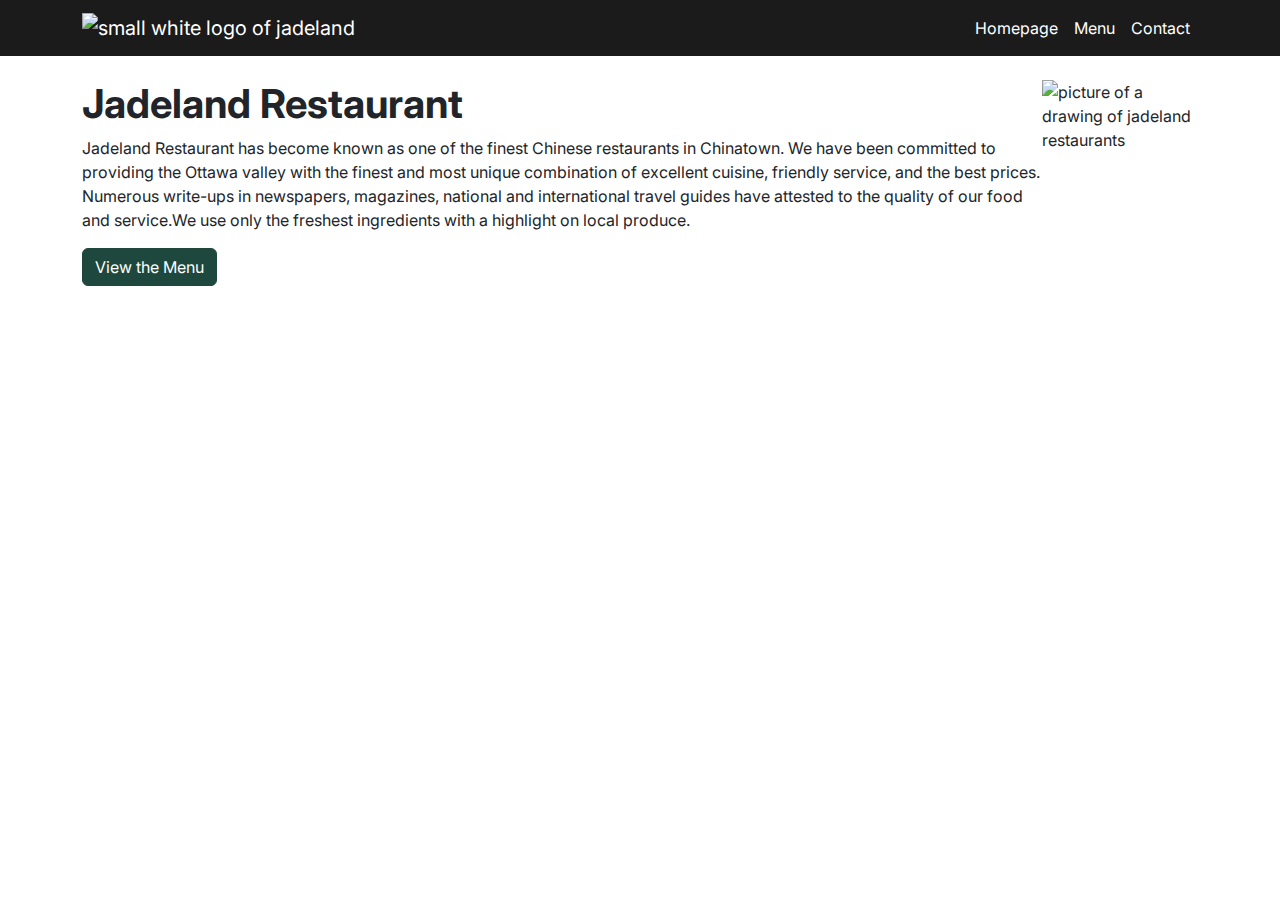
==== index.html @ f9a7e74c "link-test-1" ====
<!DOCTYPE html>
<html lang="en">
<head>
  <meta charset="UTF-8">
  <meta http-equiv="X-UA-Compatible" content="IE=edge">
  <meta name="viewport" content="width=device-width, initial-scale=1.0">
  <link rel="stylesheet" href="css/custom.css">
  <link rel="icon" type="image/x-icon" href="images/favicon-16x16.png">
  <title>Homepage</title>
</head>


<!--Start of the Body & All it's content-->
<body>
  <header>
    <!-- Navigation Section -->
    <nav class="navbar navbar-expand-lg bg-dark navbar-dark">
      <div class="container container-fluid">
        <img class="navbar-brand" src="images/logo/jadelandrestaurant-white-180px copy.png" alt="small white logo of jadeland">
        <button class="navbar-toggler" type="button" data-bs-toggle="collapse" data-bs-target="#navbarNav" aria-controls="navbarNav" aria-expanded="false" aria-label="Toggle navigation">
          <span class="navbar-toggler-icon"></span>
        </button>

        <!-- Buttons for navigation -->
        <div class="collapse navbar-collapse" id="navbarNav">
          <ul class="navbar-nav">
            <li class="nav-item"><a href="/index.html" class="nav-link">Homepage</a></li>
            <li class="nav-item"><a href="/menu.html" class="nav-link">Menu</a></li>
            <li class="nav-item"><a href="/contact.html" class="nav-link">Contact</a></li>
          </ul>
        </div>
      </div>
    </nav>
  </header>


  <!-- About Section -->
  <section class="py-3 gap-3 text-sm-start text-center">
    <div class="container">
      <div class="my-2 d-sm-flex alight-items-center ">
        <div>
          <h1 class="fw-bold">Jadeland Restaurant</h1>
          <p>Jadeland Restaurant has become known as one of the finest Chinese restaurants in Chinatown. We have been committed to providing the Ottawa valley with the finest and most unique combination of excellent cuisine, friendly service, and the best prices. Numerous write-ups in newspapers, magazines, national and international travel guides have attested to the quality of our food and service.We use only the freshest ingredients with a highlight on local produce.</p>

          <a href="/menu.html" class="btn btn-secondary mb-5" role="button">View the Menu</a>
        </div>
        <img class="img-fluid w-50 intro-image desktop" src="images/Jadeland-homeage-pic.png" alt="picture of a drawing of jadeland restaurants"/>
        <img class="img-fluid w-100 intro-image mobile" src="images/Jadeland-homepage-small.jpg" alt="picture of a drawing of jadeland restaurants"/>
      </div>
    </div>
  </section>
  <script src="node_modules/bootstrap/dist/js/bootstrap.bundle.min.js"></script>
</body>
---- css/custom.css ----
@charset "UTF-8";
@import url("https://fonts.googleapis.com/css2?family=Inter:wght@300;400;800&display=swap");
:root {
  --font-size-sm: clamp(0.8rem, 0.08vw + 0.78rem, 0.84rem);
  --font-size-base: clamp(1rem, 0.23vw + 0.94rem, 1.13rem);
  --font-size-md: clamp(1.25rem, 0.45vw + 1.14rem, 1.5rem);
  --font-size-lg: clamp(1.56rem, 0.79vw + 1.36rem, 2rem);
  --font-size-xl: clamp(1.95rem, 1.29vw + 1.63rem, 2.66rem);
  --font-size-xxl: clamp(2.44rem, 2.02vw + 1.94rem, 3.55rem);
  --font-size-xxxl: clamp(3.05rem, 3.06vw + 2.29rem, 4.73rem);
}

/*!
 * Bootstrap  v5.3.2 (https://getbootstrap.com/)
 * Copyright 2011-2023 The Bootstrap Authors
 * Licensed under MIT (https://github.com/twbs/bootstrap/blob/main/LICENSE)
 */
:root,
[data-bs-theme=light] {
  --bs-blue: #0d6efd;
  --bs-indigo: #6610f2;
  --bs-purple: #6f42c1;
  --bs-pink: #d63384;
  --bs-red: #dc3545;
  --bs-orange: #fd7e14;
  --bs-yellow: #ffc107;
  --bs-green: #198754;
  --bs-teal: #20c997;
  --bs-cyan: #0dcaf0;
  --bs-black: #000;
  --bs-white: #fff;
  --bs-gray: #6c757d;
  --bs-gray-dark: #343a40;
  --bs-gray-100: #f8f9fa;
  --bs-gray-200: #e9ecef;
  --bs-gray-300: #dee2e6;
  --bs-gray-400: #ced4da;
  --bs-gray-500: #adb5bd;
  --bs-gray-600: #6c757d;
  --bs-gray-700: #495057;
  --bs-gray-800: #343a40;
  --bs-gray-900: #212529;
  --bs-primary: #1B1B1B;
  --bs-secondary: #1E483D;
  --bs-success: #ffffff;
  --bs-info: #F2F2F2;
  --bs-warning: #CCDDD0;
  --bs-danger: #5D4A66;
  --bs-light: #ffffff;
  --bs-dark: #1B1B1B;
  --bs-primary-rgb: 27, 27, 27;
  --bs-secondary-rgb: 30, 72, 61;
  --bs-success-rgb: 255, 255, 255;
  --bs-info-rgb: 242, 242, 242;
  --bs-warning-rgb: 204, 221, 208;
  --bs-danger-rgb: 93, 74, 102;
  --bs-light-rgb: 255, 255, 255;
  --bs-dark-rgb: 27, 27, 27;
  --bs-primary-text-emphasis: #0b0b0b;
  --bs-secondary-text-emphasis: #0c1d18;
  --bs-success-text-emphasis: #666666;
  --bs-info-text-emphasis: #616161;
  --bs-warning-text-emphasis: #525853;
  --bs-danger-text-emphasis: #251e29;
  --bs-light-text-emphasis: #495057;
  --bs-dark-text-emphasis: #495057;
  --bs-primary-bg-subtle: #d1d1d1;
  --bs-secondary-bg-subtle: #d2dad8;
  --bs-success-bg-subtle: white;
  --bs-info-bg-subtle: #fcfcfc;
  --bs-warning-bg-subtle: #f5f8f6;
  --bs-danger-bg-subtle: #dfdbe0;
  --bs-light-bg-subtle: #fcfcfd;
  --bs-dark-bg-subtle: #ced4da;
  --bs-primary-border-subtle: #a4a4a4;
  --bs-secondary-border-subtle: #a5b6b1;
  --bs-success-border-subtle: white;
  --bs-info-border-subtle: #fafafa;
  --bs-warning-border-subtle: #ebf1ec;
  --bs-danger-border-subtle: #beb7c2;
  --bs-light-border-subtle: #e9ecef;
  --bs-dark-border-subtle: #adb5bd;
  --bs-white-rgb: 255, 255, 255;
  --bs-black-rgb: 0, 0, 0;
  --bs-font-sans-serif: "Inter", sans-serif;
  --bs-font-monospace: SFMono-Regular, Menlo, Monaco, Consolas, "Liberation Mono", "Courier New", monospace;
  --bs-gradient: linear-gradient(180deg, rgba(255, 255, 255, 0.15), rgba(255, 255, 255, 0));
  --bs-body-font-family: var(--bs-font-sans-serif);
  --bs-body-font-size: 1rem;
  --bs-body-font-weight: 400;
  --bs-body-line-height: 1.5;
  --bs-body-color: #212529;
  --bs-body-color-rgb: 33, 37, 41;
  --bs-body-bg: #fff;
  --bs-body-bg-rgb: 255, 255, 255;
  --bs-emphasis-color: #000;
  --bs-emphasis-color-rgb: 0, 0, 0;
  --bs-secondary-color: rgba(33, 37, 41, 0.75);
  --bs-secondary-color-rgb: 33, 37, 41;
  --bs-secondary-bg: #e9ecef;
  --bs-secondary-bg-rgb: 233, 236, 239;
  --bs-tertiary-color: rgba(33, 37, 41, 0.5);
  --bs-tertiary-color-rgb: 33, 37, 41;
  --bs-tertiary-bg: #f8f9fa;
  --bs-tertiary-bg-rgb: 248, 249, 250;
  --bs-heading-color: inherit;
  --bs-link-color: #1B1B1B;
  --bs-link-color-rgb: 27, 27, 27;
  --bs-link-decoration: underline;
  --bs-link-hover-color: #161616;
  --bs-link-hover-color-rgb: 22, 22, 22;
  --bs-code-color: #d63384;
  --bs-highlight-color: #212529;
  --bs-highlight-bg: #fff3cd;
  --bs-border-width: 1px;
  --bs-border-style: solid;
  --bs-border-color: #dee2e6;
  --bs-border-color-translucent: rgba(0, 0, 0, 0.175);
  --bs-border-radius: 0.375rem;
  --bs-border-radius-sm: 0.25rem;
  --bs-border-radius-lg: 0.5rem;
  --bs-border-radius-xl: 1rem;
  --bs-border-radius-xxl: 2rem;
  --bs-border-radius-2xl: var(--bs-border-radius-xxl);
  --bs-border-radius-pill: 50rem;
  --bs-box-shadow: 0 0.5rem 1rem rgba(0, 0, 0, 0.15);
  --bs-box-shadow-sm: 0 0.125rem 0.25rem rgba(0, 0, 0, 0.075);
  --bs-box-shadow-lg: 0 1rem 3rem rgba(0, 0, 0, 0.175);
  --bs-box-shadow-inset: inset 0 1px 2px rgba(0, 0, 0, 0.075);
  --bs-focus-ring-width: 0.25rem;
  --bs-focus-ring-opacity: 0.25;
  --bs-focus-ring-color: rgba(27, 27, 27, 0.25);
  --bs-form-valid-color: #ffffff;
  --bs-form-valid-border-color: #ffffff;
  --bs-form-invalid-color: #5D4A66;
  --bs-form-invalid-border-color: #5D4A66;
}

[data-bs-theme=dark] {
  color-scheme: dark;
  --bs-body-color: #dee2e6;
  --bs-body-color-rgb: 222, 226, 230;
  --bs-body-bg: #212529;
  --bs-body-bg-rgb: 33, 37, 41;
  --bs-emphasis-color: #fff;
  --bs-emphasis-color-rgb: 255, 255, 255;
  --bs-secondary-color: rgba(222, 226, 230, 0.75);
  --bs-secondary-color-rgb: 222, 226, 230;
  --bs-secondary-bg: #343a40;
  --bs-secondary-bg-rgb: 52, 58, 64;
  --bs-tertiary-color: rgba(222, 226, 230, 0.5);
  --bs-tertiary-color-rgb: 222, 226, 230;
  --bs-tertiary-bg: #2b3035;
  --bs-tertiary-bg-rgb: 43, 48, 53;
  --bs-primary-text-emphasis: #767676;
  --bs-secondary-text-emphasis: #78918b;
  --bs-success-text-emphasis: white;
  --bs-info-text-emphasis: #f7f7f7;
  --bs-warning-text-emphasis: #e0ebe3;
  --bs-danger-text-emphasis: #9e92a3;
  --bs-light-text-emphasis: #f8f9fa;
  --bs-dark-text-emphasis: #dee2e6;
  --bs-primary-bg-subtle: #050505;
  --bs-secondary-bg-subtle: #060e0c;
  --bs-success-bg-subtle: #333333;
  --bs-info-bg-subtle: #303030;
  --bs-warning-bg-subtle: #292c2a;
  --bs-danger-bg-subtle: #130f14;
  --bs-light-bg-subtle: #343a40;
  --bs-dark-bg-subtle: #1a1d20;
  --bs-primary-border-subtle: #101010;
  --bs-secondary-border-subtle: #122b25;
  --bs-success-border-subtle: #999999;
  --bs-info-border-subtle: #919191;
  --bs-warning-border-subtle: #7a857d;
  --bs-danger-border-subtle: #382c3d;
  --bs-light-border-subtle: #495057;
  --bs-dark-border-subtle: #343a40;
  --bs-heading-color: inherit;
  --bs-link-color: #767676;
  --bs-link-hover-color: #919191;
  --bs-link-color-rgb: 118, 118, 118;
  --bs-link-hover-color-rgb: 145, 145, 145;
  --bs-code-color: #e685b5;
  --bs-highlight-color: #dee2e6;
  --bs-highlight-bg: #664d03;
  --bs-border-color: #495057;
  --bs-border-color-translucent: rgba(255, 255, 255, 0.15);
  --bs-form-valid-color: #75b798;
  --bs-form-valid-border-color: #75b798;
  --bs-form-invalid-color: #ea868f;
  --bs-form-invalid-border-color: #ea868f;
}

*,
*::before,
*::after {
  box-sizing: border-box;
}

@media (prefers-reduced-motion: no-preference) {
  :root {
    scroll-behavior: smooth;
  }
}

body {
  margin: 0;
  font-family: var(--bs-body-font-family);
  font-size: var(--bs-body-font-size);
  font-weight: var(--bs-body-font-weight);
  line-height: var(--bs-body-line-height);
  color: var(--bs-body-color);
  text-align: var(--bs-body-text-align);
  background-color: var(--bs-body-bg);
  -webkit-text-size-adjust: 100%;
  -webkit-tap-highlight-color: rgba(0, 0, 0, 0);
}

hr {
  margin: 1rem 0;
  color: inherit;
  border: 0;
  border-top: var(--bs-border-width) solid;
  opacity: 0.25;
}

h6, .h6, h5, .h5, h4, .h4, h3, .h3, h2, .h2, h1, .h1 {
  margin-top: 0;
  margin-bottom: 0.5rem;
  font-weight: 500;
  line-height: 1.2;
  color: var(--bs-heading-color);
}

h1, .h1 {
  font-size: calc(1.375rem + 1.5vw);
}
@media (min-width: 1200px) {
  h1, .h1 {
    font-size: 2.5rem;
  }
}

h2, .h2 {
  font-size: calc(1.325rem + 0.9vw);
}
@media (min-width: 1200px) {
  h2, .h2 {
    font-size: 2rem;
  }
}

h3, .h3 {
  font-size: calc(1.3rem + 0.6vw);
}
@media (min-width: 1200px) {
  h3, .h3 {
    font-size: 1.75rem;
  }
}

h4, .h4 {
  font-size: calc(1.275rem + 0.3vw);
}
@media (min-width: 1200px) {
  h4, .h4 {
    font-size: 1.5rem;
  }
}

h5, .h5 {
  font-size: 1.25rem;
}

h6, .h6 {
  font-size: 1rem;
}

p {
  margin-top: 0;
  margin-bottom: 1rem;
}

abbr[title] {
  text-decoration: underline dotted;
  cursor: help;
  text-decoration-skip-ink: none;
}

address {
  margin-bottom: 1rem;
  font-style: normal;
  line-height: inherit;
}

ol,
ul {
  padding-left: 2rem;
}

ol,
ul,
dl {
  margin-top: 0;
  margin-bottom: 1rem;
}

ol ol,
ul ul,
ol ul,
ul ol {
  margin-bottom: 0;
}

dt {
  font-weight: 700;
}

dd {
  margin-bottom: 0.5rem;
  margin-left: 0;
}

blockquote {
  margin: 0 0 1rem;
}

b,
strong {
  font-weight: bolder;
}

small, .small {
  font-size: 0.875em;
}

mark, .mark {
  padding: 0.1875em;
  color: var(--bs-highlight-color);
  background-color: var(--bs-highlight-bg);
}

sub,
sup {
  position: relative;
  font-size: 0.75em;
  line-height: 0;
  vertical-align: baseline;
}

sub {
  bottom: -0.25em;
}

sup {
  top: -0.5em;
}

a {
  color: rgba(var(--bs-link-color-rgb), var(--bs-link-opacity, 1));
  text-decoration: underline;
}
a:hover {
  --bs-link-color-rgb: var(--bs-link-hover-color-rgb);
}

a:not([href]):not([class]), a:not([href]):not([class]):hover {
  color: inherit;
  text-decoration: none;
}

pre,
code,
kbd,
samp {
  font-family: var(--bs-font-monospace);
  font-size: 1em;
}

pre {
  display: block;
  margin-top: 0;
  margin-bottom: 1rem;
  overflow: auto;
  font-size: 0.875em;
}
pre code {
  font-size: inherit;
  color: inherit;
  word-break: normal;
}

code {
  font-size: 0.875em;
  color: var(--bs-code-color);
  word-wrap: break-word;
}
a > code {
  color: inherit;
}

kbd {
  padding: 0.1875rem 0.375rem;
  font-size: 0.875em;
  color: var(--bs-body-bg);
  background-color: var(--bs-body-color);
  border-radius: 0.25rem;
}
kbd kbd {
  padding: 0;
  font-size: 1em;
}

figure {
  margin: 0 0 1rem;
}

img,
svg {
  vertical-align: middle;
}

table {
  caption-side: bottom;
  border-collapse: collapse;
}

caption {
  padding-top: 0.5rem;
  padding-bottom: 0.5rem;
  color: var(--bs-secondary-color);
  text-align: left;
}

th {
  text-align: inherit;
  text-align: -webkit-match-parent;
}

thead,
tbody,
tfoot,
tr,
td,
th {
  border-color: inherit;
  border-style: solid;
  border-width: 0;
}

label {
  display: inline-block;
}

button {
  border-radius: 0;
}

button:focus:not(:focus-visible) {
  outline: 0;
}

input,
button,
select,
optgroup,
textarea {
  margin: 0;
  font-family: inherit;
  font-size: inherit;
  line-height: inherit;
}

button,
select {
  text-transform: none;
}

[role=button] {
  cursor: pointer;
}

select {
  word-wrap: normal;
}
select:disabled {
  opacity: 1;
}

[list]:not([type=date]):not([type=datetime-local]):not([type=month]):not([type=week]):not([type=time])::-webkit-calendar-picker-indicator {
  display: none !important;
}

button,
[type=button],
[type=reset],
[type=submit] {
  -webkit-appearance: button;
}
button:not(:disabled),
[type=button]:not(:disabled),
[type=reset]:not(:disabled),
[type=submit]:not(:disabled) {
  cursor: pointer;
}

::-moz-focus-inner {
  padding: 0;
  border-style: none;
}

textarea {
  resize: vertical;
}

fieldset {
  min-width: 0;
  padding: 0;
  margin: 0;
  border: 0;
}

legend {
  float: left;
  width: 100%;
  padding: 0;
  margin-bottom: 0.5rem;
  font-size: calc(1.275rem + 0.3vw);
  line-height: inherit;
}
@media (min-width: 1200px) {
  legend {
    font-size: 1.5rem;
  }
}
legend + * {
  clear: left;
}

::-webkit-datetime-edit-fields-wrapper,
::-webkit-datetime-edit-text,
::-webkit-datetime-edit-minute,
::-webkit-datetime-edit-hour-field,
::-webkit-datetime-edit-day-field,
::-webkit-datetime-edit-month-field,
::-webkit-datetime-edit-year-field {
  padding: 0;
}

::-webkit-inner-spin-button {
  height: auto;
}

[type=search] {
  -webkit-appearance: textfield;
  outline-offset: -2px;
}

/* rtl:raw:
[type="tel"],
[type="url"],
[type="email"],
[type="number"] {
  direction: ltr;
}
*/
::-webkit-search-decoration {
  -webkit-appearance: none;
}

::-webkit-color-swatch-wrapper {
  padding: 0;
}

::file-selector-button {
  font: inherit;
  -webkit-appearance: button;
}

output {
  display: inline-block;
}

iframe {
  border: 0;
}

summary {
  display: list-item;
  cursor: pointer;
}

progress {
  vertical-align: baseline;
}

[hidden] {
  display: none !important;
}

.lead {
  font-size: 1.25rem;
  font-weight: 300;
}

.display-1 {
  font-size: calc(1.625rem + 4.5vw);
  font-weight: 300;
  line-height: 1.2;
}
@media (min-width: 1200px) {
  .display-1 {
    font-size: 5rem;
  }
}

.display-2 {
  font-size: calc(1.575rem + 3.9vw);
  font-weight: 300;
  line-height: 1.2;
}
@media (min-width: 1200px) {
  .display-2 {
    font-size: 4.5rem;
  }
}

.display-3 {
  font-size: calc(1.525rem + 3.3vw);
  font-weight: 300;
  line-height: 1.2;
}
@media (min-width: 1200px) {
  .display-3 {
    font-size: 4rem;
  }
}

.display-4 {
  font-size: calc(1.475rem + 2.7vw);
  font-weight: 300;
  line-height: 1.2;
}
@media (min-width: 1200px) {
  .display-4 {
    font-size: 3.5rem;
  }
}

.display-5 {
  font-size: calc(1.425rem + 2.1vw);
  font-weight: 300;
  line-height: 1.2;
}
@media (min-width: 1200px) {
  .display-5 {
    font-size: 3rem;
  }
}

.display-6 {
  font-size: calc(1.375rem + 1.5vw);
  font-weight: 300;
  line-height: 1.2;
}
@media (min-width: 1200px) {
  .display-6 {
    font-size: 2.5rem;
  }
}

.list-unstyled {
  padding-left: 0;
  list-style: none;
}

.list-inline {
  padding-left: 0;
  list-style: none;
}

.list-inline-item {
  display: inline-block;
}
.list-inline-item:not(:last-child) {
  margin-right: 0.5rem;
}

.initialism {
  font-size: 0.875em;
  text-transform: uppercase;
}

.blockquote {
  margin-bottom: 1rem;
  font-size: 1.25rem;
}
.blockquote > :last-child {
  margin-bottom: 0;
}

.blockquote-footer {
  margin-top: -1rem;
  margin-bottom: 1rem;
  font-size: 0.875em;
  color: #6c757d;
}
.blockquote-footer::before {
  content: "— ";
}

.img-fluid {
  max-width: 100%;
  height: auto;
}

.img-thumbnail {
  padding: 0.25rem;
  background-color: var(--bs-body-bg);
  border: var(--bs-border-width) solid var(--bs-border-color);
  border-radius: var(--bs-border-radius);
  max-width: 100%;
  height: auto;
}

.figure {
  display: inline-block;
}

.figure-img {
  margin-bottom: 0.5rem;
  line-height: 1;
}

.figure-caption {
  font-size: 0.875em;
  color: var(--bs-secondary-color);
}

.container,
.container-fluid,
.container-xxl,
.container-xl,
.container-lg,
.container-md,
.container-sm {
  --bs-gutter-x: 1.5rem;
  --bs-gutter-y: 0;
  width: 100%;
  padding-right: calc(var(--bs-gutter-x) * 0.5);
  padding-left: calc(var(--bs-gutter-x) * 0.5);
  margin-right: auto;
  margin-left: auto;
}

@media (min-width: 576px) {
  .container-sm, .container {
    max-width: 540px;
  }
}
@media (min-width: 768px) {
  .container-md, .container-sm, .container {
    max-width: 720px;
  }
}
@media (min-width: 992px) {
  .container-lg, .container-md, .container-sm, .container {
    max-width: 960px;
  }
}
@media (min-width: 1200px) {
  .container-xl, .container-lg, .container-md, .container-sm, .container {
    max-width: 1140px;
  }
}
@media (min-width: 1400px) {
  .container-xxl, .container-xl, .container-lg, .container-md, .container-sm, .container {
    max-width: 1320px;
  }
}
:root {
  --bs-breakpoint-xs: 0;
  --bs-breakpoint-sm: 576px;
  --bs-breakpoint-md: 768px;
  --bs-breakpoint-lg: 992px;
  --bs-breakpoint-xl: 1200px;
  --bs-breakpoint-xxl: 1400px;
}

.row {
  --bs-gutter-x: 1.5rem;
  --bs-gutter-y: 0;
  display: flex;
  flex-wrap: wrap;
  margin-top: calc(-1 * var(--bs-gutter-y));
  margin-right: calc(-0.5 * var(--bs-gutter-x));
  margin-left: calc(-0.5 * var(--bs-gutter-x));
}
.row > * {
  flex-shrink: 0;
  width: 100%;
  max-width: 100%;
  padding-right: calc(var(--bs-gutter-x) * 0.5);
  padding-left: calc(var(--bs-gutter-x) * 0.5);
  margin-top: var(--bs-gutter-y);
}

.col {
  flex: 1 0 0%;
}

.row-cols-auto > * {
  flex: 0 0 auto;
  width: auto;
}

.row-cols-1 > * {
  flex: 0 0 auto;
  width: 100%;
}

.row-cols-2 > * {
  flex: 0 0 auto;
  width: 50%;
}

.row-cols-3 > * {
  flex: 0 0 auto;
  width: 33.33333333%;
}

.row-cols-4 > * {
  flex: 0 0 auto;
  width: 25%;
}

.row-cols-5 > * {
  flex: 0 0 auto;
  width: 20%;
}

.row-cols-6 > * {
  flex: 0 0 auto;
  width: 16.66666667%;
}

.col-auto {
  flex: 0 0 auto;
  width: auto;
}

.col-1 {
  flex: 0 0 auto;
  width: 8.33333333%;
}

.col-2 {
  flex: 0 0 auto;
  width: 16.66666667%;
}

.col-3 {
  flex: 0 0 auto;
  width: 25%;
}

.col-4 {
  flex: 0 0 auto;
  width: 33.33333333%;
}

.col-5 {
  flex: 0 0 auto;
  width: 41.66666667%;
}

.col-6 {
  flex: 0 0 auto;
  width: 50%;
}

.col-7 {
  flex: 0 0 auto;
  width: 58.33333333%;
}

.col-8 {
  flex: 0 0 auto;
  width: 66.66666667%;
}

.col-9 {
  flex: 0 0 auto;
  width: 75%;
}

.col-10 {
  flex: 0 0 auto;
  width: 83.33333333%;
}

.col-11 {
  flex: 0 0 auto;
  width: 91.66666667%;
}

.col-12 {
  flex: 0 0 auto;
  width: 100%;
}

.offset-1 {
  margin-left: 8.33333333%;
}

.offset-2 {
  margin-left: 16.66666667%;
}

.offset-3 {
  margin-left: 25%;
}

.offset-4 {
  margin-left: 33.33333333%;
}

.offset-5 {
  margin-left: 41.66666667%;
}

.offset-6 {
  margin-left: 50%;
}

.offset-7 {
  margin-left: 58.33333333%;
}

.offset-8 {
  margin-left: 66.66666667%;
}

.offset-9 {
  margin-left: 75%;
}

.offset-10 {
  margin-left: 83.33333333%;
}

.offset-11 {
  margin-left: 91.66666667%;
}

.g-0,
.gx-0 {
  --bs-gutter-x: 0;
}

.g-0,
.gy-0 {
  --bs-gutter-y: 0;
}

.g-1,
.gx-1 {
  --bs-gutter-x: 0.25rem;
}

.g-1,
.gy-1 {
  --bs-gutter-y: 0.25rem;
}

.g-2,
.gx-2 {
  --bs-gutter-x: 0.5rem;
}

.g-2,
.gy-2 {
  --bs-gutter-y: 0.5rem;
}

.g-3,
.gx-3 {
  --bs-gutter-x: 1rem;
}

.g-3,
.gy-3 {
  --bs-gutter-y: 1rem;
}

.g-4,
.gx-4 {
  --bs-gutter-x: 1.5rem;
}

.g-4,
.gy-4 {
  --bs-gutter-y: 1.5rem;
}

.g-5,
.gx-5 {
  --bs-gutter-x: 3rem;
}

.g-5,
.gy-5 {
  --bs-gutter-y: 3rem;
}

@media (min-width: 576px) {
  .col-sm {
    flex: 1 0 0%;
  }
  .row-cols-sm-auto > * {
    flex: 0 0 auto;
    width: auto;
  }
  .row-cols-sm-1 > * {
    flex: 0 0 auto;
    width: 100%;
  }
  .row-cols-sm-2 > * {
    flex: 0 0 auto;
    width: 50%;
  }
  .row-cols-sm-3 > * {
    flex: 0 0 auto;
    width: 33.33333333%;
  }
  .row-cols-sm-4 > * {
    flex: 0 0 auto;
    width: 25%;
  }
  .row-cols-sm-5 > * {
    flex: 0 0 auto;
    width: 20%;
  }
  .row-cols-sm-6 > * {
    flex: 0 0 auto;
    width: 16.66666667%;
  }
  .col-sm-auto {
    flex: 0 0 auto;
    width: auto;
  }
  .col-sm-1 {
    flex: 0 0 auto;
    width: 8.33333333%;
  }
  .col-sm-2 {
    flex: 0 0 auto;
    width: 16.66666667%;
  }
  .col-sm-3 {
    flex: 0 0 auto;
    width: 25%;
  }
  .col-sm-4 {
    flex: 0 0 auto;
    width: 33.33333333%;
  }
  .col-sm-5 {
    flex: 0 0 auto;
    width: 41.66666667%;
  }
  .col-sm-6 {
    flex: 0 0 auto;
    width: 50%;
  }
  .col-sm-7 {
    flex: 0 0 auto;
    width: 58.33333333%;
  }
  .col-sm-8 {
    flex: 0 0 auto;
    width: 66.66666667%;
  }
  .col-sm-9 {
    flex: 0 0 auto;
    width: 75%;
  }
  .col-sm-10 {
    flex: 0 0 auto;
    width: 83.33333333%;
  }
  .col-sm-11 {
    flex: 0 0 auto;
    width: 91.66666667%;
  }
  .col-sm-12 {
    flex: 0 0 auto;
    width: 100%;
  }
  .offset-sm-0 {
    margin-left: 0;
  }
  .offset-sm-1 {
    margin-left: 8.33333333%;
  }
  .offset-sm-2 {
    margin-left: 16.66666667%;
  }
  .offset-sm-3 {
    margin-left: 25%;
  }
  .offset-sm-4 {
    margin-left: 33.33333333%;
  }
  .offset-sm-5 {
    margin-left: 41.66666667%;
  }
  .offset-sm-6 {
    margin-left: 50%;
  }
  .offset-sm-7 {
    margin-left: 58.33333333%;
  }
  .offset-sm-8 {
    margin-left: 66.66666667%;
  }
  .offset-sm-9 {
    margin-left: 75%;
  }
  .offset-sm-10 {
    margin-left: 83.33333333%;
  }
  .offset-sm-11 {
    margin-left: 91.66666667%;
  }
  .g-sm-0,
  .gx-sm-0 {
    --bs-gutter-x: 0;
  }
  .g-sm-0,
  .gy-sm-0 {
    --bs-gutter-y: 0;
  }
  .g-sm-1,
  .gx-sm-1 {
    --bs-gutter-x: 0.25rem;
  }
  .g-sm-1,
  .gy-sm-1 {
    --bs-gutter-y: 0.25rem;
  }
  .g-sm-2,
  .gx-sm-2 {
    --bs-gutter-x: 0.5rem;
  }
  .g-sm-2,
  .gy-sm-2 {
    --bs-gutter-y: 0.5rem;
  }
  .g-sm-3,
  .gx-sm-3 {
    --bs-gutter-x: 1rem;
  }
  .g-sm-3,
  .gy-sm-3 {
    --bs-gutter-y: 1rem;
  }
  .g-sm-4,
  .gx-sm-4 {
    --bs-gutter-x: 1.5rem;
  }
  .g-sm-4,
  .gy-sm-4 {
    --bs-gutter-y: 1.5rem;
  }
  .g-sm-5,
  .gx-sm-5 {
    --bs-gutter-x: 3rem;
  }
  .g-sm-5,
  .gy-sm-5 {
    --bs-gutter-y: 3rem;
  }
}
@media (min-width: 768px) {
  .col-md {
    flex: 1 0 0%;
  }
  .row-cols-md-auto > * {
    flex: 0 0 auto;
    width: auto;
  }
  .row-cols-md-1 > * {
    flex: 0 0 auto;
    width: 100%;
  }
  .row-cols-md-2 > * {
    flex: 0 0 auto;
    width: 50%;
  }
  .row-cols-md-3 > * {
    flex: 0 0 auto;
    width: 33.33333333%;
  }
  .row-cols-md-4 > * {
    flex: 0 0 auto;
    width: 25%;
  }
  .row-cols-md-5 > * {
    flex: 0 0 auto;
    width: 20%;
  }
  .row-cols-md-6 > * {
    flex: 0 0 auto;
    width: 16.66666667%;
  }
  .col-md-auto {
    flex: 0 0 auto;
    width: auto;
  }
  .col-md-1 {
    flex: 0 0 auto;
    width: 8.33333333%;
  }
  .col-md-2 {
    flex: 0 0 auto;
    width: 16.66666667%;
  }
  .col-md-3 {
    flex: 0 0 auto;
    width: 25%;
  }
  .col-md-4 {
    flex: 0 0 auto;
    width: 33.33333333%;
  }
  .col-md-5 {
    flex: 0 0 auto;
    width: 41.66666667%;
  }
  .col-md-6 {
    flex: 0 0 auto;
    width: 50%;
  }
  .col-md-7 {
    flex: 0 0 auto;
    width: 58.33333333%;
  }
  .col-md-8 {
    flex: 0 0 auto;
    width: 66.66666667%;
  }
  .col-md-9 {
    flex: 0 0 auto;
    width: 75%;
  }
  .col-md-10 {
    flex: 0 0 auto;
    width: 83.33333333%;
  }
  .col-md-11 {
    flex: 0 0 auto;
    width: 91.66666667%;
  }
  .col-md-12 {
    flex: 0 0 auto;
    width: 100%;
  }
  .offset-md-0 {
    margin-left: 0;
  }
  .offset-md-1 {
    margin-left: 8.33333333%;
  }
  .offset-md-2 {
    margin-left: 16.66666667%;
  }
  .offset-md-3 {
    margin-left: 25%;
  }
  .offset-md-4 {
    margin-left: 33.33333333%;
  }
  .offset-md-5 {
    margin-left: 41.66666667%;
  }
  .offset-md-6 {
    margin-left: 50%;
  }
  .offset-md-7 {
    margin-left: 58.33333333%;
  }
  .offset-md-8 {
    margin-left: 66.66666667%;
  }
  .offset-md-9 {
    margin-left: 75%;
  }
  .offset-md-10 {
    margin-left: 83.33333333%;
  }
  .offset-md-11 {
    margin-left: 91.66666667%;
  }
  .g-md-0,
  .gx-md-0 {
    --bs-gutter-x: 0;
  }
  .g-md-0,
  .gy-md-0 {
    --bs-gutter-y: 0;
  }
  .g-md-1,
  .gx-md-1 {
    --bs-gutter-x: 0.25rem;
  }
  .g-md-1,
  .gy-md-1 {
    --bs-gutter-y: 0.25rem;
  }
  .g-md-2,
  .gx-md-2 {
    --bs-gutter-x: 0.5rem;
  }
  .g-md-2,
  .gy-md-2 {
    --bs-gutter-y: 0.5rem;
  }
  .g-md-3,
  .gx-md-3 {
    --bs-gutter-x: 1rem;
  }
  .g-md-3,
  .gy-md-3 {
    --bs-gutter-y: 1rem;
  }
  .g-md-4,
  .gx-md-4 {
    --bs-gutter-x: 1.5rem;
  }
  .g-md-4,
  .gy-md-4 {
    --bs-gutter-y: 1.5rem;
  }
  .g-md-5,
  .gx-md-5 {
    --bs-gutter-x: 3rem;
  }
  .g-md-5,
  .gy-md-5 {
    --bs-gutter-y: 3rem;
  }
}
@media (min-width: 992px) {
  .col-lg {
    flex: 1 0 0%;
  }
  .row-cols-lg-auto > * {
    flex: 0 0 auto;
    width: auto;
  }
  .row-cols-lg-1 > * {
    flex: 0 0 auto;
    width: 100%;
  }
  .row-cols-lg-2 > * {
    flex: 0 0 auto;
    width: 50%;
  }
  .row-cols-lg-3 > * {
    flex: 0 0 auto;
    width: 33.33333333%;
  }
  .row-cols-lg-4 > * {
    flex: 0 0 auto;
    width: 25%;
  }
  .row-cols-lg-5 > * {
    flex: 0 0 auto;
    width: 20%;
  }
  .row-cols-lg-6 > * {
    flex: 0 0 auto;
    width: 16.66666667%;
  }
  .col-lg-auto {
    flex: 0 0 auto;
    width: auto;
  }
  .col-lg-1 {
    flex: 0 0 auto;
    width: 8.33333333%;
  }
  .col-lg-2 {
    flex: 0 0 auto;
    width: 16.66666667%;
  }
  .col-lg-3 {
    flex: 0 0 auto;
    width: 25%;
  }
  .col-lg-4 {
    flex: 0 0 auto;
    width: 33.33333333%;
  }
  .col-lg-5 {
    flex: 0 0 auto;
    width: 41.66666667%;
  }
  .col-lg-6 {
    flex: 0 0 auto;
    width: 50%;
  }
  .col-lg-7 {
    flex: 0 0 auto;
    width: 58.33333333%;
  }
  .col-lg-8 {
    flex: 0 0 auto;
    width: 66.66666667%;
  }
  .col-lg-9 {
    flex: 0 0 auto;
    width: 75%;
  }
  .col-lg-10 {
    flex: 0 0 auto;
    width: 83.33333333%;
  }
  .col-lg-11 {
    flex: 0 0 auto;
    width: 91.66666667%;
  }
  .col-lg-12 {
    flex: 0 0 auto;
    width: 100%;
  }
  .offset-lg-0 {
    margin-left: 0;
  }
  .offset-lg-1 {
    margin-left: 8.33333333%;
  }
  .offset-lg-2 {
    margin-left: 16.66666667%;
  }
  .offset-lg-3 {
    margin-left: 25%;
  }
  .offset-lg-4 {
    margin-left: 33.33333333%;
  }
  .offset-lg-5 {
    margin-left: 41.66666667%;
  }
  .offset-lg-6 {
    margin-left: 50%;
  }
  .offset-lg-7 {
    margin-left: 58.33333333%;
  }
  .offset-lg-8 {
    margin-left: 66.66666667%;
  }
  .offset-lg-9 {
    margin-left: 75%;
  }
  .offset-lg-10 {
    margin-left: 83.33333333%;
  }
  .offset-lg-11 {
    margin-left: 91.66666667%;
  }
  .g-lg-0,
  .gx-lg-0 {
    --bs-gutter-x: 0;
  }
  .g-lg-0,
  .gy-lg-0 {
    --bs-gutter-y: 0;
  }
  .g-lg-1,
  .gx-lg-1 {
    --bs-gutter-x: 0.25rem;
  }
  .g-lg-1,
  .gy-lg-1 {
    --bs-gutter-y: 0.25rem;
  }
  .g-lg-2,
  .gx-lg-2 {
    --bs-gutter-x: 0.5rem;
  }
  .g-lg-2,
  .gy-lg-2 {
    --bs-gutter-y: 0.5rem;
  }
  .g-lg-3,
  .gx-lg-3 {
    --bs-gutter-x: 1rem;
  }
  .g-lg-3,
  .gy-lg-3 {
    --bs-gutter-y: 1rem;
  }
  .g-lg-4,
  .gx-lg-4 {
    --bs-gutter-x: 1.5rem;
  }
  .g-lg-4,
  .gy-lg-4 {
    --bs-gutter-y: 1.5rem;
  }
  .g-lg-5,
  .gx-lg-5 {
    --bs-gutter-x: 3rem;
  }
  .g-lg-5,
  .gy-lg-5 {
    --bs-gutter-y: 3rem;
  }
}
@media (min-width: 1200px) {
  .col-xl {
    flex: 1 0 0%;
  }
  .row-cols-xl-auto > * {
    flex: 0 0 auto;
    width: auto;
  }
  .row-cols-xl-1 > * {
    flex: 0 0 auto;
    width: 100%;
  }
  .row-cols-xl-2 > * {
    flex: 0 0 auto;
    width: 50%;
  }
  .row-cols-xl-3 > * {
    flex: 0 0 auto;
    width: 33.33333333%;
  }
  .row-cols-xl-4 > * {
    flex: 0 0 auto;
    width: 25%;
  }
  .row-cols-xl-5 > * {
    flex: 0 0 auto;
    width: 20%;
  }
  .row-cols-xl-6 > * {
    flex: 0 0 auto;
    width: 16.66666667%;
  }
  .col-xl-auto {
    flex: 0 0 auto;
    width: auto;
  }
  .col-xl-1 {
    flex: 0 0 auto;
    width: 8.33333333%;
  }
  .col-xl-2 {
    flex: 0 0 auto;
    width: 16.66666667%;
  }
  .col-xl-3 {
    flex: 0 0 auto;
    width: 25%;
  }
  .col-xl-4 {
    flex: 0 0 auto;
    width: 33.33333333%;
  }
  .col-xl-5 {
    flex: 0 0 auto;
    width: 41.66666667%;
  }
  .col-xl-6 {
    flex: 0 0 auto;
    width: 50%;
  }
  .col-xl-7 {
    flex: 0 0 auto;
    width: 58.33333333%;
  }
  .col-xl-8 {
    flex: 0 0 auto;
    width: 66.66666667%;
  }
  .col-xl-9 {
    flex: 0 0 auto;
    width: 75%;
  }
  .col-xl-10 {
    flex: 0 0 auto;
    width: 83.33333333%;
  }
  .col-xl-11 {
    flex: 0 0 auto;
    width: 91.66666667%;
  }
  .col-xl-12 {
    flex: 0 0 auto;
    width: 100%;
  }
  .offset-xl-0 {
    margin-left: 0;
  }
  .offset-xl-1 {
    margin-left: 8.33333333%;
  }
  .offset-xl-2 {
    margin-left: 16.66666667%;
  }
  .offset-xl-3 {
    margin-left: 25%;
  }
  .offset-xl-4 {
    margin-left: 33.33333333%;
  }
  .offset-xl-5 {
    margin-left: 41.66666667%;
  }
  .offset-xl-6 {
    margin-left: 50%;
  }
  .offset-xl-7 {
    margin-left: 58.33333333%;
  }
  .offset-xl-8 {
    margin-left: 66.66666667%;
  }
  .offset-xl-9 {
    margin-left: 75%;
  }
  .offset-xl-10 {
    margin-left: 83.33333333%;
  }
  .offset-xl-11 {
    margin-left: 91.66666667%;
  }
  .g-xl-0,
  .gx-xl-0 {
    --bs-gutter-x: 0;
  }
  .g-xl-0,
  .gy-xl-0 {
    --bs-gutter-y: 0;
  }
  .g-xl-1,
  .gx-xl-1 {
    --bs-gutter-x: 0.25rem;
  }
  .g-xl-1,
  .gy-xl-1 {
    --bs-gutter-y: 0.25rem;
  }
  .g-xl-2,
  .gx-xl-2 {
    --bs-gutter-x: 0.5rem;
  }
  .g-xl-2,
  .gy-xl-2 {
    --bs-gutter-y: 0.5rem;
  }
  .g-xl-3,
  .gx-xl-3 {
    --bs-gutter-x: 1rem;
  }
  .g-xl-3,
  .gy-xl-3 {
    --bs-gutter-y: 1rem;
  }
  .g-xl-4,
  .gx-xl-4 {
    --bs-gutter-x: 1.5rem;
  }
  .g-xl-4,
  .gy-xl-4 {
    --bs-gutter-y: 1.5rem;
  }
  .g-xl-5,
  .gx-xl-5 {
    --bs-gutter-x: 3rem;
  }
  .g-xl-5,
  .gy-xl-5 {
    --bs-gutter-y: 3rem;
  }
}
@media (min-width: 1400px) {
  .col-xxl {
    flex: 1 0 0%;
  }
  .row-cols-xxl-auto > * {
    flex: 0 0 auto;
    width: auto;
  }
  .row-cols-xxl-1 > * {
    flex: 0 0 auto;
    width: 100%;
  }
  .row-cols-xxl-2 > * {
    flex: 0 0 auto;
    width: 50%;
  }
  .row-cols-xxl-3 > * {
    flex: 0 0 auto;
    width: 33.33333333%;
  }
  .row-cols-xxl-4 > * {
    flex: 0 0 auto;
    width: 25%;
  }
  .row-cols-xxl-5 > * {
    flex: 0 0 auto;
    width: 20%;
  }
  .row-cols-xxl-6 > * {
    flex: 0 0 auto;
    width: 16.66666667%;
  }
  .col-xxl-auto {
    flex: 0 0 auto;
    width: auto;
  }
  .col-xxl-1 {
    flex: 0 0 auto;
    width: 8.33333333%;
  }
  .col-xxl-2 {
    flex: 0 0 auto;
    width: 16.66666667%;
  }
  .col-xxl-3 {
    flex: 0 0 auto;
    width: 25%;
  }
  .col-xxl-4 {
    flex: 0 0 auto;
    width: 33.33333333%;
  }
  .col-xxl-5 {
    flex: 0 0 auto;
    width: 41.66666667%;
  }
  .col-xxl-6 {
    flex: 0 0 auto;
    width: 50%;
  }
  .col-xxl-7 {
    flex: 0 0 auto;
    width: 58.33333333%;
  }
  .col-xxl-8 {
    flex: 0 0 auto;
    width: 66.66666667%;
  }
  .col-xxl-9 {
    flex: 0 0 auto;
    width: 75%;
  }
  .col-xxl-10 {
    flex: 0 0 auto;
    width: 83.33333333%;
  }
  .col-xxl-11 {
    flex: 0 0 auto;
    width: 91.66666667%;
  }
  .col-xxl-12 {
    flex: 0 0 auto;
    width: 100%;
  }
  .offset-xxl-0 {
    margin-left: 0;
  }
  .offset-xxl-1 {
    margin-left: 8.33333333%;
  }
  .offset-xxl-2 {
    margin-left: 16.66666667%;
  }
  .offset-xxl-3 {
    margin-left: 25%;
  }
  .offset-xxl-4 {
    margin-left: 33.33333333%;
  }
  .offset-xxl-5 {
    margin-left: 41.66666667%;
  }
  .offset-xxl-6 {
    margin-left: 50%;
  }
  .offset-xxl-7 {
    margin-left: 58.33333333%;
  }
  .offset-xxl-8 {
    margin-left: 66.66666667%;
  }
  .offset-xxl-9 {
    margin-left: 75%;
  }
  .offset-xxl-10 {
    margin-left: 83.33333333%;
  }
  .offset-xxl-11 {
    margin-left: 91.66666667%;
  }
  .g-xxl-0,
  .gx-xxl-0 {
    --bs-gutter-x: 0;
  }
  .g-xxl-0,
  .gy-xxl-0 {
    --bs-gutter-y: 0;
  }
  .g-xxl-1,
  .gx-xxl-1 {
    --bs-gutter-x: 0.25rem;
  }
  .g-xxl-1,
  .gy-xxl-1 {
    --bs-gutter-y: 0.25rem;
  }
  .g-xxl-2,
  .gx-xxl-2 {
    --bs-gutter-x: 0.5rem;
  }
  .g-xxl-2,
  .gy-xxl-2 {
    --bs-gutter-y: 0.5rem;
  }
  .g-xxl-3,
  .gx-xxl-3 {
    --bs-gutter-x: 1rem;
  }
  .g-xxl-3,
  .gy-xxl-3 {
    --bs-gutter-y: 1rem;
  }
  .g-xxl-4,
  .gx-xxl-4 {
    --bs-gutter-x: 1.5rem;
  }
  .g-xxl-4,
  .gy-xxl-4 {
    --bs-gutter-y: 1.5rem;
  }
  .g-xxl-5,
  .gx-xxl-5 {
    --bs-gutter-x: 3rem;
  }
  .g-xxl-5,
  .gy-xxl-5 {
    --bs-gutter-y: 3rem;
  }
}
.table {
  --bs-table-color-type: initial;
  --bs-table-bg-type: initial;
  --bs-table-color-state: initial;
  --bs-table-bg-state: initial;
  --bs-table-color: var(--bs-emphasis-color);
  --bs-table-bg: var(--bs-body-bg);
  --bs-table-border-color: var(--bs-border-color);
  --bs-table-accent-bg: transparent;
  --bs-table-striped-color: var(--bs-emphasis-color);
  --bs-table-striped-bg: rgba(var(--bs-emphasis-color-rgb), 0.05);
  --bs-table-active-color: var(--bs-emphasis-color);
  --bs-table-active-bg: rgba(var(--bs-emphasis-color-rgb), 0.1);
  --bs-table-hover-color: var(--bs-emphasis-color);
  --bs-table-hover-bg: rgba(var(--bs-emphasis-color-rgb), 0.075);
  width: 100%;
  margin-bottom: 1rem;
  vertical-align: top;
  border-color: var(--bs-table-border-color);
}
.table > :not(caption) > * > * {
  padding: 0.5rem 0.5rem;
  color: var(--bs-table-color-state, var(--bs-table-color-type, var(--bs-table-color)));
  background-color: var(--bs-table-bg);
  border-bottom-width: var(--bs-border-width);
  box-shadow: inset 0 0 0 9999px var(--bs-table-bg-state, var(--bs-table-bg-type, var(--bs-table-accent-bg)));
}
.table > tbody {
  vertical-align: inherit;
}
.table > thead {
  vertical-align: bottom;
}

.table-group-divider {
  border-top: calc(var(--bs-border-width) * 2) solid currentcolor;
}

.caption-top {
  caption-side: top;
}

.table-sm > :not(caption) > * > * {
  padding: 0.25rem 0.25rem;
}

.table-bordered > :not(caption) > * {
  border-width: var(--bs-border-width) 0;
}
.table-bordered > :not(caption) > * > * {
  border-width: 0 var(--bs-border-width);
}

.table-borderless > :not(caption) > * > * {
  border-bottom-width: 0;
}
.table-borderless > :not(:first-child) {
  border-top-width: 0;
}

.table-striped > tbody > tr:nth-of-type(odd) > * {
  --bs-table-color-type: var(--bs-table-striped-color);
  --bs-table-bg-type: var(--bs-table-striped-bg);
}

.table-striped-columns > :not(caption) > tr > :nth-child(even) {
  --bs-table-color-type: var(--bs-table-striped-color);
  --bs-table-bg-type: var(--bs-table-striped-bg);
}

.table-active {
  --bs-table-color-state: var(--bs-table-active-color);
  --bs-table-bg-state: var(--bs-table-active-bg);
}

.table-hover > tbody > tr:hover > * {
  --bs-table-color-state: var(--bs-table-hover-color);
  --bs-table-bg-state: var(--bs-table-hover-bg);
}

.table-primary {
  --bs-table-color: #000;
  --bs-table-bg: #d1d1d1;
  --bs-table-border-color: #a7a7a7;
  --bs-table-striped-bg: #c7c7c7;
  --bs-table-striped-color: #000;
  --bs-table-active-bg: #bcbcbc;
  --bs-table-active-color: #000;
  --bs-table-hover-bg: #c1c1c1;
  --bs-table-hover-color: #000;
  color: var(--bs-table-color);
  border-color: var(--bs-table-border-color);
}

.table-secondary {
  --bs-table-color: #000;
  --bs-table-bg: #d2dad8;
  --bs-table-border-color: #a8aead;
  --bs-table-striped-bg: #c8cfcd;
  --bs-table-striped-color: #000;
  --bs-table-active-bg: #bdc4c2;
  --bs-table-active-color: #000;
  --bs-table-hover-bg: #c2cac8;
  --bs-table-hover-color: #000;
  color: var(--bs-table-color);
  border-color: var(--bs-table-border-color);
}

.table-success {
  --bs-table-color: #000;
  --bs-table-bg: white;
  --bs-table-border-color: #cccccc;
  --bs-table-striped-bg: #f2f2f2;
  --bs-table-striped-color: #000;
  --bs-table-active-bg: #e6e6e6;
  --bs-table-active-color: #000;
  --bs-table-hover-bg: #ececec;
  --bs-table-hover-color: #000;
  color: var(--bs-table-color);
  border-color: var(--bs-table-border-color);
}

.table-info {
  --bs-table-color: #000;
  --bs-table-bg: #fcfcfc;
  --bs-table-border-color: #cacaca;
  --bs-table-striped-bg: #efefef;
  --bs-table-striped-color: #000;
  --bs-table-active-bg: #e3e3e3;
  --bs-table-active-color: #000;
  --bs-table-hover-bg: #e9e9e9;
  --bs-table-hover-color: #000;
  color: var(--bs-table-color);
  border-color: var(--bs-table-border-color);
}

.table-warning {
  --bs-table-color: #000;
  --bs-table-bg: #f5f8f6;
  --bs-table-border-color: #c4c6c5;
  --bs-table-striped-bg: #e9ecea;
  --bs-table-striped-color: #000;
  --bs-table-active-bg: #dddfdd;
  --bs-table-active-color: #000;
  --bs-table-hover-bg: #e3e5e4;
  --bs-table-hover-color: #000;
  color: var(--bs-table-color);
  border-color: var(--bs-table-border-color);
}

.table-danger {
  --bs-table-color: #000;
  --bs-table-bg: #dfdbe0;
  --bs-table-border-color: #b2afb3;
  --bs-table-striped-bg: #d4d0d5;
  --bs-table-striped-color: #000;
  --bs-table-active-bg: #c9c5ca;
  --bs-table-active-color: #000;
  --bs-table-hover-bg: #cecbcf;
  --bs-table-hover-color: #000;
  color: var(--bs-table-color);
  border-color: var(--bs-table-border-color);
}

.table-light {
  --bs-table-color: #000;
  --bs-table-bg: #ffffff;
  --bs-table-border-color: #cccccc;
  --bs-table-striped-bg: #f2f2f2;
  --bs-table-striped-color: #000;
  --bs-table-active-bg: #e6e6e6;
  --bs-table-active-color: #000;
  --bs-table-hover-bg: #ececec;
  --bs-table-hover-color: #000;
  color: var(--bs-table-color);
  border-color: var(--bs-table-border-color);
}

.table-dark {
  --bs-table-color: #fff;
  --bs-table-bg: #1B1B1B;
  --bs-table-border-color: #494949;
  --bs-table-striped-bg: #262626;
  --bs-table-striped-color: #fff;
  --bs-table-active-bg: #323232;
  --bs-table-active-color: #fff;
  --bs-table-hover-bg: #2c2c2c;
  --bs-table-hover-color: #fff;
  color: var(--bs-table-color);
  border-color: var(--bs-table-border-color);
}

.table-responsive {
  overflow-x: auto;
  -webkit-overflow-scrolling: touch;
}

@media (max-width: 575.98px) {
  .table-responsive-sm {
    overflow-x: auto;
    -webkit-overflow-scrolling: touch;
  }
}
@media (max-width: 767.98px) {
  .table-responsive-md {
    overflow-x: auto;
    -webkit-overflow-scrolling: touch;
  }
}
@media (max-width: 991.98px) {
  .table-responsive-lg {
    overflow-x: auto;
    -webkit-overflow-scrolling: touch;
  }
}
@media (max-width: 1199.98px) {
  .table-responsive-xl {
    overflow-x: auto;
    -webkit-overflow-scrolling: touch;
  }
}
@media (max-width: 1399.98px) {
  .table-responsive-xxl {
    overflow-x: auto;
    -webkit-overflow-scrolling: touch;
  }
}
.form-label {
  margin-bottom: 0.5rem;
}

.col-form-label {
  padding-top: calc(0.375rem + var(--bs-border-width));
  padding-bottom: calc(0.375rem + var(--bs-border-width));
  margin-bottom: 0;
  font-size: inherit;
  line-height: 1.5;
}

.col-form-label-lg {
  padding-top: calc(0.5rem + var(--bs-border-width));
  padding-bottom: calc(0.5rem + var(--bs-border-width));
  font-size: 1.25rem;
}

.col-form-label-sm {
  padding-top: calc(0.25rem + var(--bs-border-width));
  padding-bottom: calc(0.25rem + var(--bs-border-width));
  font-size: 0.875rem;
}

.form-text {
  margin-top: 0.25rem;
  font-size: 0.875em;
  color: var(--bs-secondary-color);
}

.form-control {
  display: block;
  width: 100%;
  padding: 0.375rem 0.75rem;
  font-size: 1rem;
  font-weight: 400;
  line-height: 1.5;
  color: var(--bs-body-color);
  appearance: none;
  background-color: var(--bs-body-bg);
  background-clip: padding-box;
  border: var(--bs-border-width) solid var(--bs-border-color);
  border-radius: var(--bs-border-radius);
  transition: border-color 0.15s ease-in-out, box-shadow 0.15s ease-in-out;
}
@media (prefers-reduced-motion: reduce) {
  .form-control {
    transition: none;
  }
}
.form-control[type=file] {
  overflow: hidden;
}
.form-control[type=file]:not(:disabled):not([readonly]) {
  cursor: pointer;
}
.form-control:focus {
  color: var(--bs-body-color);
  background-color: var(--bs-body-bg);
  border-color: #8d8d8d;
  outline: 0;
  box-shadow: 0 0 0 0.25rem rgba(27, 27, 27, 0.25);
}
.form-control::-webkit-date-and-time-value {
  min-width: 85px;
  height: 1.5em;
  margin: 0;
}
.form-control::-webkit-datetime-edit {
  display: block;
  padding: 0;
}
.form-control::placeholder {
  color: var(--bs-secondary-color);
  opacity: 1;
}
.form-control:disabled {
  background-color: var(--bs-secondary-bg);
  opacity: 1;
}
.form-control::file-selector-button {
  padding: 0.375rem 0.75rem;
  margin: -0.375rem -0.75rem;
  margin-inline-end: 0.75rem;
  color: var(--bs-body-color);
  background-color: var(--bs-tertiary-bg);
  pointer-events: none;
  border-color: inherit;
  border-style: solid;
  border-width: 0;
  border-inline-end-width: var(--bs-border-width);
  border-radius: 0;
  transition: color 0.15s ease-in-out, background-color 0.15s ease-in-out, border-color 0.15s ease-in-out, box-shadow 0.15s ease-in-out;
}
@media (prefers-reduced-motion: reduce) {
  .form-control::file-selector-button {
    transition: none;
  }
}
.form-control:hover:not(:disabled):not([readonly])::file-selector-button {
  background-color: var(--bs-secondary-bg);
}

.form-control-plaintext {
  display: block;
  width: 100%;
  padding: 0.375rem 0;
  margin-bottom: 0;
  line-height: 1.5;
  color: var(--bs-body-color);
  background-color: transparent;
  border: solid transparent;
  border-width: var(--bs-border-width) 0;
}
.form-control-plaintext:focus {
  outline: 0;
}
.form-control-plaintext.form-control-sm, .form-control-plaintext.form-control-lg {
  padding-right: 0;
  padding-left: 0;
}

.form-control-sm {
  min-height: calc(1.5em + 0.5rem + calc(var(--bs-border-width) * 2));
  padding: 0.25rem 0.5rem;
  font-size: 0.875rem;
  border-radius: var(--bs-border-radius-sm);
}
.form-control-sm::file-selector-button {
  padding: 0.25rem 0.5rem;
  margin: -0.25rem -0.5rem;
  margin-inline-end: 0.5rem;
}

.form-control-lg {
  min-height: calc(1.5em + 1rem + calc(var(--bs-border-width) * 2));
  padding: 0.5rem 1rem;
  font-size: 1.25rem;
  border-radius: var(--bs-border-radius-lg);
}
.form-control-lg::file-selector-button {
  padding: 0.5rem 1rem;
  margin: -0.5rem -1rem;
  margin-inline-end: 1rem;
}

textarea.form-control {
  min-height: calc(1.5em + 0.75rem + calc(var(--bs-border-width) * 2));
}
textarea.form-control-sm {
  min-height: calc(1.5em + 0.5rem + calc(var(--bs-border-width) * 2));
}
textarea.form-control-lg {
  min-height: calc(1.5em + 1rem + calc(var(--bs-border-width) * 2));
}

.form-control-color {
  width: 3rem;
  height: calc(1.5em + 0.75rem + calc(var(--bs-border-width) * 2));
  padding: 0.375rem;
}
.form-control-color:not(:disabled):not([readonly]) {
  cursor: pointer;
}
.form-control-color::-moz-color-swatch {
  border: 0 !important;
  border-radius: var(--bs-border-radius);
}
.form-control-color::-webkit-color-swatch {
  border: 0 !important;
  border-radius: var(--bs-border-radius);
}
.form-control-color.form-control-sm {
  height: calc(1.5em + 0.5rem + calc(var(--bs-border-width) * 2));
}
.form-control-color.form-control-lg {
  height: calc(1.5em + 1rem + calc(var(--bs-border-width) * 2));
}

.form-select {
  --bs-form-select-bg-img: url("data:image/svg+xml,%3csvg xmlns='http://www.w3.org/2000/svg' viewBox='0 0 16 16'%3e%3cpath fill='none' stroke='%23343a40' stroke-linecap='round' stroke-linejoin='round' stroke-width='2' d='m2 5 6 6 6-6'/%3e%3c/svg%3e");
  display: block;
  width: 100%;
  padding: 0.375rem 2.25rem 0.375rem 0.75rem;
  font-size: 1rem;
  font-weight: 400;
  line-height: 1.5;
  color: var(--bs-body-color);
  appearance: none;
  background-color: var(--bs-body-bg);
  background-image: var(--bs-form-select-bg-img), var(--bs-form-select-bg-icon, none);
  background-repeat: no-repeat;
  background-position: right 0.75rem center;
  background-size: 16px 12px;
  border: var(--bs-border-width) solid var(--bs-border-color);
  border-radius: var(--bs-border-radius);
  transition: border-color 0.15s ease-in-out, box-shadow 0.15s ease-in-out;
}
@media (prefers-reduced-motion: reduce) {
  .form-select {
    transition: none;
  }
}
.form-select:focus {
  border-color: #8d8d8d;
  outline: 0;
  box-shadow: 0 0 0 0.25rem rgba(27, 27, 27, 0.25);
}
.form-select[multiple], .form-select[size]:not([size="1"]) {
  padding-right: 0.75rem;
  background-image: none;
}
.form-select:disabled {
  background-color: var(--bs-secondary-bg);
}
.form-select:-moz-focusring {
  color: transparent;
  text-shadow: 0 0 0 var(--bs-body-color);
}

.form-select-sm {
  padding-top: 0.25rem;
  padding-bottom: 0.25rem;
  padding-left: 0.5rem;
  font-size: 0.875rem;
  border-radius: var(--bs-border-radius-sm);
}

.form-select-lg {
  padding-top: 0.5rem;
  padding-bottom: 0.5rem;
  padding-left: 1rem;
  font-size: 1.25rem;
  border-radius: var(--bs-border-radius-lg);
}

[data-bs-theme=dark] .form-select {
  --bs-form-select-bg-img: url("data:image/svg+xml,%3csvg xmlns='http://www.w3.org/2000/svg' viewBox='0 0 16 16'%3e%3cpath fill='none' stroke='%23dee2e6' stroke-linecap='round' stroke-linejoin='round' stroke-width='2' d='m2 5 6 6 6-6'/%3e%3c/svg%3e");
}

.form-check {
  display: block;
  min-height: 1.5rem;
  padding-left: 1.5em;
  margin-bottom: 0.125rem;
}
.form-check .form-check-input {
  float: left;
  margin-left: -1.5em;
}

.form-check-reverse {
  padding-right: 1.5em;
  padding-left: 0;
  text-align: right;
}
.form-check-reverse .form-check-input {
  float: right;
  margin-right: -1.5em;
  margin-left: 0;
}

.form-check-input {
  --bs-form-check-bg: var(--bs-body-bg);
  flex-shrink: 0;
  width: 1em;
  height: 1em;
  margin-top: 0.25em;
  vertical-align: top;
  appearance: none;
  background-color: var(--bs-form-check-bg);
  background-image: var(--bs-form-check-bg-image);
  background-repeat: no-repeat;
  background-position: center;
  background-size: contain;
  border: var(--bs-border-width) solid var(--bs-border-color);
  print-color-adjust: exact;
}
.form-check-input[type=checkbox] {
  border-radius: 0.25em;
}
.form-check-input[type=radio] {
  border-radius: 50%;
}
.form-check-input:active {
  filter: brightness(90%);
}
.form-check-input:focus {
  border-color: #8d8d8d;
  outline: 0;
  box-shadow: 0 0 0 0.25rem rgba(27, 27, 27, 0.25);
}
.form-check-input:checked {
  background-color: #1B1B1B;
  border-color: #1B1B1B;
}
.form-check-input:checked[type=checkbox] {
  --bs-form-check-bg-image: url("data:image/svg+xml,%3csvg xmlns='http://www.w3.org/2000/svg' viewBox='0 0 20 20'%3e%3cpath fill='none' stroke='%23fff' stroke-linecap='round' stroke-linejoin='round' stroke-width='3' d='m6 10 3 3 6-6'/%3e%3c/svg%3e");
}
.form-check-input:checked[type=radio] {
  --bs-form-check-bg-image: url("data:image/svg+xml,%3csvg xmlns='http://www.w3.org/2000/svg' viewBox='-4 -4 8 8'%3e%3ccircle r='2' fill='%23fff'/%3e%3c/svg%3e");
}
.form-check-input[type=checkbox]:indeterminate {
  background-color: #1B1B1B;
  border-color: #1B1B1B;
  --bs-form-check-bg-image: url("data:image/svg+xml,%3csvg xmlns='http://www.w3.org/2000/svg' viewBox='0 0 20 20'%3e%3cpath fill='none' stroke='%23fff' stroke-linecap='round' stroke-linejoin='round' stroke-width='3' d='M6 10h8'/%3e%3c/svg%3e");
}
.form-check-input:disabled {
  pointer-events: none;
  filter: none;
  opacity: 0.5;
}
.form-check-input[disabled] ~ .form-check-label, .form-check-input:disabled ~ .form-check-label {
  cursor: default;
  opacity: 0.5;
}

.form-switch {
  padding-left: 2.5em;
}
.form-switch .form-check-input {
  --bs-form-switch-bg: url("data:image/svg+xml,%3csvg xmlns='http://www.w3.org/2000/svg' viewBox='-4 -4 8 8'%3e%3ccircle r='3' fill='rgba%280, 0, 0, 0.25%29'/%3e%3c/svg%3e");
  width: 2em;
  margin-left: -2.5em;
  background-image: var(--bs-form-switch-bg);
  background-position: left center;
  border-radius: 2em;
  transition: background-position 0.15s ease-in-out;
}
@media (prefers-reduced-motion: reduce) {
  .form-switch .form-check-input {
    transition: none;
  }
}
.form-switch .form-check-input:focus {
  --bs-form-switch-bg: url("data:image/svg+xml,%3csvg xmlns='http://www.w3.org/2000/svg' viewBox='-4 -4 8 8'%3e%3ccircle r='3' fill='%238d8d8d'/%3e%3c/svg%3e");
}
.form-switch .form-check-input:checked {
  background-position: right center;
  --bs-form-switch-bg: url("data:image/svg+xml,%3csvg xmlns='http://www.w3.org/2000/svg' viewBox='-4 -4 8 8'%3e%3ccircle r='3' fill='%23fff'/%3e%3c/svg%3e");
}
.form-switch.form-check-reverse {
  padding-right: 2.5em;
  padding-left: 0;
}
.form-switch.form-check-reverse .form-check-input {
  margin-right: -2.5em;
  margin-left: 0;
}

.form-check-inline {
  display: inline-block;
  margin-right: 1rem;
}

.btn-check {
  position: absolute;
  clip: rect(0, 0, 0, 0);
  pointer-events: none;
}
.btn-check[disabled] + .btn, .btn-check:disabled + .btn {
  pointer-events: none;
  filter: none;
  opacity: 0.65;
}

[data-bs-theme=dark] .form-switch .form-check-input:not(:checked):not(:focus) {
  --bs-form-switch-bg: url("data:image/svg+xml,%3csvg xmlns='http://www.w3.org/2000/svg' viewBox='-4 -4 8 8'%3e%3ccircle r='3' fill='rgba%28255, 255, 255, 0.25%29'/%3e%3c/svg%3e");
}

.form-range {
  width: 100%;
  height: 1.5rem;
  padding: 0;
  appearance: none;
  background-color: transparent;
}
.form-range:focus {
  outline: 0;
}
.form-range:focus::-webkit-slider-thumb {
  box-shadow: 0 0 0 1px #fff, 0 0 0 0.25rem rgba(27, 27, 27, 0.25);
}
.form-range:focus::-moz-range-thumb {
  box-shadow: 0 0 0 1px #fff, 0 0 0 0.25rem rgba(27, 27, 27, 0.25);
}
.form-range::-moz-focus-outer {
  border: 0;
}
.form-range::-webkit-slider-thumb {
  width: 1rem;
  height: 1rem;
  margin-top: -0.25rem;
  appearance: none;
  background-color: #1B1B1B;
  border: 0;
  border-radius: 1rem;
  transition: background-color 0.15s ease-in-out, border-color 0.15s ease-in-out, box-shadow 0.15s ease-in-out;
}
@media (prefers-reduced-motion: reduce) {
  .form-range::-webkit-slider-thumb {
    transition: none;
  }
}
.form-range::-webkit-slider-thumb:active {
  background-color: #bbbbbb;
}
.form-range::-webkit-slider-runnable-track {
  width: 100%;
  height: 0.5rem;
  color: transparent;
  cursor: pointer;
  background-color: var(--bs-secondary-bg);
  border-color: transparent;
  border-radius: 1rem;
}
.form-range::-moz-range-thumb {
  width: 1rem;
  height: 1rem;
  appearance: none;
  background-color: #1B1B1B;
  border: 0;
  border-radius: 1rem;
  transition: background-color 0.15s ease-in-out, border-color 0.15s ease-in-out, box-shadow 0.15s ease-in-out;
}
@media (prefers-reduced-motion: reduce) {
  .form-range::-moz-range-thumb {
    transition: none;
  }
}
.form-range::-moz-range-thumb:active {
  background-color: #bbbbbb;
}
.form-range::-moz-range-track {
  width: 100%;
  height: 0.5rem;
  color: transparent;
  cursor: pointer;
  background-color: var(--bs-secondary-bg);
  border-color: transparent;
  border-radius: 1rem;
}
.form-range:disabled {
  pointer-events: none;
}
.form-range:disabled::-webkit-slider-thumb {
  background-color: var(--bs-secondary-color);
}
.form-range:disabled::-moz-range-thumb {
  background-color: var(--bs-secondary-color);
}

.form-floating {
  position: relative;
}
.form-floating > .form-control,
.form-floating > .form-control-plaintext,
.form-floating > .form-select {
  height: calc(3.5rem + calc(var(--bs-border-width) * 2));
  min-height: calc(3.5rem + calc(var(--bs-border-width) * 2));
  line-height: 1.25;
}
.form-floating > label {
  position: absolute;
  top: 0;
  left: 0;
  z-index: 2;
  height: 100%;
  padding: 1rem 0.75rem;
  overflow: hidden;
  text-align: start;
  text-overflow: ellipsis;
  white-space: nowrap;
  pointer-events: none;
  border: var(--bs-border-width) solid transparent;
  transform-origin: 0 0;
  transition: opacity 0.1s ease-in-out, transform 0.1s ease-in-out;
}
@media (prefers-reduced-motion: reduce) {
  .form-floating > label {
    transition: none;
  }
}
.form-floating > .form-control,
.form-floating > .form-control-plaintext {
  padding: 1rem 0.75rem;
}
.form-floating > .form-control::placeholder,
.form-floating > .form-control-plaintext::placeholder {
  color: transparent;
}
.form-floating > .form-control:focus, .form-floating > .form-control:not(:placeholder-shown),
.form-floating > .form-control-plaintext:focus,
.form-floating > .form-control-plaintext:not(:placeholder-shown) {
  padding-top: 1.625rem;
  padding-bottom: 0.625rem;
}
.form-floating > .form-control:-webkit-autofill,
.form-floating > .form-control-plaintext:-webkit-autofill {
  padding-top: 1.625rem;
  padding-bottom: 0.625rem;
}
.form-floating > .form-select {
  padding-top: 1.625rem;
  padding-bottom: 0.625rem;
}
.form-floating > .form-control:focus ~ label,
.form-floating > .form-control:not(:placeholder-shown) ~ label,
.form-floating > .form-control-plaintext ~ label,
.form-floating > .form-select ~ label {
  color: rgba(var(--bs-body-color-rgb), 0.65);
  transform: scale(0.85) translateY(-0.5rem) translateX(0.15rem);
}
.form-floating > .form-control:focus ~ label::after,
.form-floating > .form-control:not(:placeholder-shown) ~ label::after,
.form-floating > .form-control-plaintext ~ label::after,
.form-floating > .form-select ~ label::after {
  position: absolute;
  inset: 1rem 0.375rem;
  z-index: -1;
  height: 1.5em;
  content: "";
  background-color: var(--bs-body-bg);
  border-radius: var(--bs-border-radius);
}
.form-floating > .form-control:-webkit-autofill ~ label {
  color: rgba(var(--bs-body-color-rgb), 0.65);
  transform: scale(0.85) translateY(-0.5rem) translateX(0.15rem);
}
.form-floating > .form-control-plaintext ~ label {
  border-width: var(--bs-border-width) 0;
}
.form-floating > :disabled ~ label,
.form-floating > .form-control:disabled ~ label {
  color: #6c757d;
}
.form-floating > :disabled ~ label::after,
.form-floating > .form-control:disabled ~ label::after {
  background-color: var(--bs-secondary-bg);
}

.input-group {
  position: relative;
  display: flex;
  flex-wrap: wrap;
  align-items: stretch;
  width: 100%;
}
.input-group > .form-control,
.input-group > .form-select,
.input-group > .form-floating {
  position: relative;
  flex: 1 1 auto;
  width: 1%;
  min-width: 0;
}
.input-group > .form-control:focus,
.input-group > .form-select:focus,
.input-group > .form-floating:focus-within {
  z-index: 5;
}
.input-group .btn {
  position: relative;
  z-index: 2;
}
.input-group .btn:focus {
  z-index: 5;
}

.input-group-text {
  display: flex;
  align-items: center;
  padding: 0.375rem 0.75rem;
  font-size: 1rem;
  font-weight: 400;
  line-height: 1.5;
  color: var(--bs-body-color);
  text-align: center;
  white-space: nowrap;
  background-color: var(--bs-tertiary-bg);
  border: var(--bs-border-width) solid var(--bs-border-color);
  border-radius: var(--bs-border-radius);
}

.input-group-lg > .form-control,
.input-group-lg > .form-select,
.input-group-lg > .input-group-text,
.input-group-lg > .btn {
  padding: 0.5rem 1rem;
  font-size: 1.25rem;
  border-radius: var(--bs-border-radius-lg);
}

.input-group-sm > .form-control,
.input-group-sm > .form-select,
.input-group-sm > .input-group-text,
.input-group-sm > .btn {
  padding: 0.25rem 0.5rem;
  font-size: 0.875rem;
  border-radius: var(--bs-border-radius-sm);
}

.input-group-lg > .form-select,
.input-group-sm > .form-select {
  padding-right: 3rem;
}

.input-group:not(.has-validation) > :not(:last-child):not(.dropdown-toggle):not(.dropdown-menu):not(.form-floating),
.input-group:not(.has-validation) > .dropdown-toggle:nth-last-child(n+3),
.input-group:not(.has-validation) > .form-floating:not(:last-child) > .form-control,
.input-group:not(.has-validation) > .form-floating:not(:last-child) > .form-select {
  border-top-right-radius: 0;
  border-bottom-right-radius: 0;
}
.input-group.has-validation > :nth-last-child(n+3):not(.dropdown-toggle):not(.dropdown-menu):not(.form-floating),
.input-group.has-validation > .dropdown-toggle:nth-last-child(n+4),
.input-group.has-validation > .form-floating:nth-last-child(n+3) > .form-control,
.input-group.has-validation > .form-floating:nth-last-child(n+3) > .form-select {
  border-top-right-radius: 0;
  border-bottom-right-radius: 0;
}
.input-group > :not(:first-child):not(.dropdown-menu):not(.valid-tooltip):not(.valid-feedback):not(.invalid-tooltip):not(.invalid-feedback) {
  margin-left: calc(var(--bs-border-width) * -1);
  border-top-left-radius: 0;
  border-bottom-left-radius: 0;
}
.input-group > .form-floating:not(:first-child) > .form-control,
.input-group > .form-floating:not(:first-child) > .form-select {
  border-top-left-radius: 0;
  border-bottom-left-radius: 0;
}

.valid-feedback {
  display: none;
  width: 100%;
  margin-top: 0.25rem;
  font-size: 0.875em;
  color: var(--bs-form-valid-color);
}

.valid-tooltip {
  position: absolute;
  top: 100%;
  z-index: 5;
  display: none;
  max-width: 100%;
  padding: 0.25rem 0.5rem;
  margin-top: 0.1rem;
  font-size: 0.875rem;
  color: #fff;
  background-color: var(--bs-success);
  border-radius: var(--bs-border-radius);
}

.was-validated :valid ~ .valid-feedback,
.was-validated :valid ~ .valid-tooltip,
.is-valid ~ .valid-feedback,
.is-valid ~ .valid-tooltip {
  display: block;
}

.was-validated .form-control:valid, .form-control.is-valid {
  border-color: var(--bs-form-valid-border-color);
  padding-right: calc(1.5em + 0.75rem);
  background-image: url("data:image/svg+xml,%3csvg xmlns='http://www.w3.org/2000/svg' viewBox='0 0 8 8'%3e%3cpath fill='%23ffffff' d='M2.3 6.73.6 4.53c-.4-1.04.46-1.4 1.1-.8l1.1 1.4 3.4-3.8c.6-.63 1.6-.27 1.2.7l-4 4.6c-.43.5-.8.4-1.1.1z'/%3e%3c/svg%3e");
  background-repeat: no-repeat;
  background-position: right calc(0.375em + 0.1875rem) center;
  background-size: calc(0.75em + 0.375rem) calc(0.75em + 0.375rem);
}
.was-validated .form-control:valid:focus, .form-control.is-valid:focus {
  border-color: var(--bs-form-valid-border-color);
  box-shadow: 0 0 0 0.25rem rgba(var(--bs-success-rgb), 0.25);
}

.was-validated textarea.form-control:valid, textarea.form-control.is-valid {
  padding-right: calc(1.5em + 0.75rem);
  background-position: top calc(0.375em + 0.1875rem) right calc(0.375em + 0.1875rem);
}

.was-validated .form-select:valid, .form-select.is-valid {
  border-color: var(--bs-form-valid-border-color);
}
.was-validated .form-select:valid:not([multiple]):not([size]), .was-validated .form-select:valid:not([multiple])[size="1"], .form-select.is-valid:not([multiple]):not([size]), .form-select.is-valid:not([multiple])[size="1"] {
  --bs-form-select-bg-icon: url("data:image/svg+xml,%3csvg xmlns='http://www.w3.org/2000/svg' viewBox='0 0 8 8'%3e%3cpath fill='%23ffffff' d='M2.3 6.73.6 4.53c-.4-1.04.46-1.4 1.1-.8l1.1 1.4 3.4-3.8c.6-.63 1.6-.27 1.2.7l-4 4.6c-.43.5-.8.4-1.1.1z'/%3e%3c/svg%3e");
  padding-right: 4.125rem;
  background-position: right 0.75rem center, center right 2.25rem;
  background-size: 16px 12px, calc(0.75em + 0.375rem) calc(0.75em + 0.375rem);
}
.was-validated .form-select:valid:focus, .form-select.is-valid:focus {
  border-color: var(--bs-form-valid-border-color);
  box-shadow: 0 0 0 0.25rem rgba(var(--bs-success-rgb), 0.25);
}

.was-validated .form-control-color:valid, .form-control-color.is-valid {
  width: calc(3rem + calc(1.5em + 0.75rem));
}

.was-validated .form-check-input:valid, .form-check-input.is-valid {
  border-color: var(--bs-form-valid-border-color);
}
.was-validated .form-check-input:valid:checked, .form-check-input.is-valid:checked {
  background-color: var(--bs-form-valid-color);
}
.was-validated .form-check-input:valid:focus, .form-check-input.is-valid:focus {
  box-shadow: 0 0 0 0.25rem rgba(var(--bs-success-rgb), 0.25);
}
.was-validated .form-check-input:valid ~ .form-check-label, .form-check-input.is-valid ~ .form-check-label {
  color: var(--bs-form-valid-color);
}

.form-check-inline .form-check-input ~ .valid-feedback {
  margin-left: 0.5em;
}

.was-validated .input-group > .form-control:not(:focus):valid, .input-group > .form-control:not(:focus).is-valid,
.was-validated .input-group > .form-select:not(:focus):valid,
.input-group > .form-select:not(:focus).is-valid,
.was-validated .input-group > .form-floating:not(:focus-within):valid,
.input-group > .form-floating:not(:focus-within).is-valid {
  z-index: 3;
}

.invalid-feedback {
  display: none;
  width: 100%;
  margin-top: 0.25rem;
  font-size: 0.875em;
  color: var(--bs-form-invalid-color);
}

.invalid-tooltip {
  position: absolute;
  top: 100%;
  z-index: 5;
  display: none;
  max-width: 100%;
  padding: 0.25rem 0.5rem;
  margin-top: 0.1rem;
  font-size: 0.875rem;
  color: #fff;
  background-color: var(--bs-danger);
  border-radius: var(--bs-border-radius);
}

.was-validated :invalid ~ .invalid-feedback,
.was-validated :invalid ~ .invalid-tooltip,
.is-invalid ~ .invalid-feedback,
.is-invalid ~ .invalid-tooltip {
  display: block;
}

.was-validated .form-control:invalid, .form-control.is-invalid {
  border-color: var(--bs-form-invalid-border-color);
  padding-right: calc(1.5em + 0.75rem);
  background-image: url("data:image/svg+xml,%3csvg xmlns='http://www.w3.org/2000/svg' viewBox='0 0 12 12' width='12' height='12' fill='none' stroke='%235D4A66'%3e%3ccircle cx='6' cy='6' r='4.5'/%3e%3cpath stroke-linejoin='round' d='M5.8 3.6h.4L6 6.5z'/%3e%3ccircle cx='6' cy='8.2' r='.6' fill='%235D4A66' stroke='none'/%3e%3c/svg%3e");
  background-repeat: no-repeat;
  background-position: right calc(0.375em + 0.1875rem) center;
  background-size: calc(0.75em + 0.375rem) calc(0.75em + 0.375rem);
}
.was-validated .form-control:invalid:focus, .form-control.is-invalid:focus {
  border-color: var(--bs-form-invalid-border-color);
  box-shadow: 0 0 0 0.25rem rgba(var(--bs-danger-rgb), 0.25);
}

.was-validated textarea.form-control:invalid, textarea.form-control.is-invalid {
  padding-right: calc(1.5em + 0.75rem);
  background-position: top calc(0.375em + 0.1875rem) right calc(0.375em + 0.1875rem);
}

.was-validated .form-select:invalid, .form-select.is-invalid {
  border-color: var(--bs-form-invalid-border-color);
}
.was-validated .form-select:invalid:not([multiple]):not([size]), .was-validated .form-select:invalid:not([multiple])[size="1"], .form-select.is-invalid:not([multiple]):not([size]), .form-select.is-invalid:not([multiple])[size="1"] {
  --bs-form-select-bg-icon: url("data:image/svg+xml,%3csvg xmlns='http://www.w3.org/2000/svg' viewBox='0 0 12 12' width='12' height='12' fill='none' stroke='%235D4A66'%3e%3ccircle cx='6' cy='6' r='4.5'/%3e%3cpath stroke-linejoin='round' d='M5.8 3.6h.4L6 6.5z'/%3e%3ccircle cx='6' cy='8.2' r='.6' fill='%235D4A66' stroke='none'/%3e%3c/svg%3e");
  padding-right: 4.125rem;
  background-position: right 0.75rem center, center right 2.25rem;
  background-size: 16px 12px, calc(0.75em + 0.375rem) calc(0.75em + 0.375rem);
}
.was-validated .form-select:invalid:focus, .form-select.is-invalid:focus {
  border-color: var(--bs-form-invalid-border-color);
  box-shadow: 0 0 0 0.25rem rgba(var(--bs-danger-rgb), 0.25);
}

.was-validated .form-control-color:invalid, .form-control-color.is-invalid {
  width: calc(3rem + calc(1.5em + 0.75rem));
}

.was-validated .form-check-input:invalid, .form-check-input.is-invalid {
  border-color: var(--bs-form-invalid-border-color);
}
.was-validated .form-check-input:invalid:checked, .form-check-input.is-invalid:checked {
  background-color: var(--bs-form-invalid-color);
}
.was-validated .form-check-input:invalid:focus, .form-check-input.is-invalid:focus {
  box-shadow: 0 0 0 0.25rem rgba(var(--bs-danger-rgb), 0.25);
}
.was-validated .form-check-input:invalid ~ .form-check-label, .form-check-input.is-invalid ~ .form-check-label {
  color: var(--bs-form-invalid-color);
}

.form-check-inline .form-check-input ~ .invalid-feedback {
  margin-left: 0.5em;
}

.was-validated .input-group > .form-control:not(:focus):invalid, .input-group > .form-control:not(:focus).is-invalid,
.was-validated .input-group > .form-select:not(:focus):invalid,
.input-group > .form-select:not(:focus).is-invalid,
.was-validated .input-group > .form-floating:not(:focus-within):invalid,
.input-group > .form-floating:not(:focus-within).is-invalid {
  z-index: 4;
}

.btn {
  --bs-btn-padding-x: 0.75rem;
  --bs-btn-padding-y: 0.375rem;
  --bs-btn-font-family: ;
  --bs-btn-font-size: 1rem;
  --bs-btn-font-weight: 400;
  --bs-btn-line-height: 1.5;
  --bs-btn-color: var(--bs-body-color);
  --bs-btn-bg: transparent;
  --bs-btn-border-width: var(--bs-border-width);
  --bs-btn-border-color: transparent;
  --bs-btn-border-radius: var(--bs-border-radius);
  --bs-btn-hover-border-color: transparent;
  --bs-btn-box-shadow: inset 0 1px 0 rgba(255, 255, 255, 0.15), 0 1px 1px rgba(0, 0, 0, 0.075);
  --bs-btn-disabled-opacity: 0.65;
  --bs-btn-focus-box-shadow: 0 0 0 0.25rem rgba(var(--bs-btn-focus-shadow-rgb), .5);
  display: inline-block;
  padding: var(--bs-btn-padding-y) var(--bs-btn-padding-x);
  font-family: var(--bs-btn-font-family);
  font-size: var(--bs-btn-font-size);
  font-weight: var(--bs-btn-font-weight);
  line-height: var(--bs-btn-line-height);
  color: var(--bs-btn-color);
  text-align: center;
  text-decoration: none;
  vertical-align: middle;
  cursor: pointer;
  user-select: none;
  border: var(--bs-btn-border-width) solid var(--bs-btn-border-color);
  border-radius: var(--bs-btn-border-radius);
  background-color: var(--bs-btn-bg);
  transition: color 0.15s ease-in-out, background-color 0.15s ease-in-out, border-color 0.15s ease-in-out, box-shadow 0.15s ease-in-out;
}
@media (prefers-reduced-motion: reduce) {
  .btn {
    transition: none;
  }
}
.btn:hover {
  color: var(--bs-btn-hover-color);
  background-color: var(--bs-btn-hover-bg);
  border-color: var(--bs-btn-hover-border-color);
}
.btn-check + .btn:hover {
  color: var(--bs-btn-color);
  background-color: var(--bs-btn-bg);
  border-color: var(--bs-btn-border-color);
}
.btn:focus-visible {
  color: var(--bs-btn-hover-color);
  background-color: var(--bs-btn-hover-bg);
  border-color: var(--bs-btn-hover-border-color);
  outline: 0;
  box-shadow: var(--bs-btn-focus-box-shadow);
}
.btn-check:focus-visible + .btn {
  border-color: var(--bs-btn-hover-border-color);
  outline: 0;
  box-shadow: var(--bs-btn-focus-box-shadow);
}
.btn-check:checked + .btn, :not(.btn-check) + .btn:active, .btn:first-child:active, .btn.active, .btn.show {
  color: var(--bs-btn-active-color);
  background-color: var(--bs-btn-active-bg);
  border-color: var(--bs-btn-active-border-color);
}
.btn-check:checked + .btn:focus-visible, :not(.btn-check) + .btn:active:focus-visible, .btn:first-child:active:focus-visible, .btn.active:focus-visible, .btn.show:focus-visible {
  box-shadow: var(--bs-btn-focus-box-shadow);
}
.btn:disabled, .btn.disabled, fieldset:disabled .btn {
  color: var(--bs-btn-disabled-color);
  pointer-events: none;
  background-color: var(--bs-btn-disabled-bg);
  border-color: var(--bs-btn-disabled-border-color);
  opacity: var(--bs-btn-disabled-opacity);
}

.btn-primary {
  --bs-btn-color: #fff;
  --bs-btn-bg: #1B1B1B;
  --bs-btn-border-color: #1B1B1B;
  --bs-btn-hover-color: #fff;
  --bs-btn-hover-bg: #171717;
  --bs-btn-hover-border-color: #161616;
  --bs-btn-focus-shadow-rgb: 61, 61, 61;
  --bs-btn-active-color: #fff;
  --bs-btn-active-bg: #161616;
  --bs-btn-active-border-color: #141414;
  --bs-btn-active-shadow: inset 0 3px 5px rgba(0, 0, 0, 0.125);
  --bs-btn-disabled-color: #fff;
  --bs-btn-disabled-bg: #1B1B1B;
  --bs-btn-disabled-border-color: #1B1B1B;
}

.btn-secondary {
  --bs-btn-color: #fff;
  --bs-btn-bg: #1E483D;
  --bs-btn-border-color: #1E483D;
  --bs-btn-hover-color: #fff;
  --bs-btn-hover-bg: #1a3d34;
  --bs-btn-hover-border-color: #183a31;
  --bs-btn-focus-shadow-rgb: 64, 99, 90;
  --bs-btn-active-color: #fff;
  --bs-btn-active-bg: #183a31;
  --bs-btn-active-border-color: #17362e;
  --bs-btn-active-shadow: inset 0 3px 5px rgba(0, 0, 0, 0.125);
  --bs-btn-disabled-color: #fff;
  --bs-btn-disabled-bg: #1E483D;
  --bs-btn-disabled-border-color: #1E483D;
}

.btn-success {
  --bs-btn-color: #000;
  --bs-btn-bg: #ffffff;
  --bs-btn-border-color: #ffffff;
  --bs-btn-hover-color: #000;
  --bs-btn-hover-bg: white;
  --bs-btn-hover-border-color: white;
  --bs-btn-focus-shadow-rgb: 217, 217, 217;
  --bs-btn-active-color: #000;
  --bs-btn-active-bg: white;
  --bs-btn-active-border-color: white;
  --bs-btn-active-shadow: inset 0 3px 5px rgba(0, 0, 0, 0.125);
  --bs-btn-disabled-color: #000;
  --bs-btn-disabled-bg: #ffffff;
  --bs-btn-disabled-border-color: #ffffff;
}

.btn-info {
  --bs-btn-color: #000;
  --bs-btn-bg: #F2F2F2;
  --bs-btn-border-color: #F2F2F2;
  --bs-btn-hover-color: #000;
  --bs-btn-hover-bg: #f4f4f4;
  --bs-btn-hover-border-color: #f3f3f3;
  --bs-btn-focus-shadow-rgb: 206, 206, 206;
  --bs-btn-active-color: #000;
  --bs-btn-active-bg: whitesmoke;
  --bs-btn-active-border-color: #f3f3f3;
  --bs-btn-active-shadow: inset 0 3px 5px rgba(0, 0, 0, 0.125);
  --bs-btn-disabled-color: #000;
  --bs-btn-disabled-bg: #F2F2F2;
  --bs-btn-disabled-border-color: #F2F2F2;
}

.btn-warning {
  --bs-btn-color: #000;
  --bs-btn-bg: #CCDDD0;
  --bs-btn-border-color: #CCDDD0;
  --bs-btn-hover-color: #000;
  --bs-btn-hover-bg: #d4e2d7;
  --bs-btn-hover-border-color: #d1e0d5;
  --bs-btn-focus-shadow-rgb: 173, 188, 177;
  --bs-btn-active-color: #000;
  --bs-btn-active-bg: #d6e4d9;
  --bs-btn-active-border-color: #d1e0d5;
  --bs-btn-active-shadow: inset 0 3px 5px rgba(0, 0, 0, 0.125);
  --bs-btn-disabled-color: #000;
  --bs-btn-disabled-bg: #CCDDD0;
  --bs-btn-disabled-border-color: #CCDDD0;
}

.btn-danger {
  --bs-btn-color: #fff;
  --bs-btn-bg: #5D4A66;
  --bs-btn-border-color: #5D4A66;
  --bs-btn-hover-color: #fff;
  --bs-btn-hover-bg: #4f3f57;
  --bs-btn-hover-border-color: #4a3b52;
  --bs-btn-focus-shadow-rgb: 117, 101, 125;
  --bs-btn-active-color: #fff;
  --bs-btn-active-bg: #4a3b52;
  --bs-btn-active-border-color: #46384d;
  --bs-btn-active-shadow: inset 0 3px 5px rgba(0, 0, 0, 0.125);
  --bs-btn-disabled-color: #fff;
  --bs-btn-disabled-bg: #5D4A66;
  --bs-btn-disabled-border-color: #5D4A66;
}

.btn-light {
  --bs-btn-color: #000;
  --bs-btn-bg: #ffffff;
  --bs-btn-border-color: #ffffff;
  --bs-btn-hover-color: #000;
  --bs-btn-hover-bg: #d9d9d9;
  --bs-btn-hover-border-color: #cccccc;
  --bs-btn-focus-shadow-rgb: 217, 217, 217;
  --bs-btn-active-color: #000;
  --bs-btn-active-bg: #cccccc;
  --bs-btn-active-border-color: #bfbfbf;
  --bs-btn-active-shadow: inset 0 3px 5px rgba(0, 0, 0, 0.125);
  --bs-btn-disabled-color: #000;
  --bs-btn-disabled-bg: #ffffff;
  --bs-btn-disabled-border-color: #ffffff;
}

.btn-dark {
  --bs-btn-color: #fff;
  --bs-btn-bg: #1B1B1B;
  --bs-btn-border-color: #1B1B1B;
  --bs-btn-hover-color: #fff;
  --bs-btn-hover-bg: #3d3d3d;
  --bs-btn-hover-border-color: #323232;
  --bs-btn-focus-shadow-rgb: 61, 61, 61;
  --bs-btn-active-color: #fff;
  --bs-btn-active-bg: #494949;
  --bs-btn-active-border-color: #323232;
  --bs-btn-active-shadow: inset 0 3px 5px rgba(0, 0, 0, 0.125);
  --bs-btn-disabled-color: #fff;
  --bs-btn-disabled-bg: #1B1B1B;
  --bs-btn-disabled-border-color: #1B1B1B;
}

.btn-outline-primary {
  --bs-btn-color: #1B1B1B;
  --bs-btn-border-color: #1B1B1B;
  --bs-btn-hover-color: #fff;
  --bs-btn-hover-bg: #1B1B1B;
  --bs-btn-hover-border-color: #1B1B1B;
  --bs-btn-focus-shadow-rgb: 27, 27, 27;
  --bs-btn-active-color: #fff;
  --bs-btn-active-bg: #1B1B1B;
  --bs-btn-active-border-color: #1B1B1B;
  --bs-btn-active-shadow: inset 0 3px 5px rgba(0, 0, 0, 0.125);
  --bs-btn-disabled-color: #1B1B1B;
  --bs-btn-disabled-bg: transparent;
  --bs-btn-disabled-border-color: #1B1B1B;
  --bs-gradient: none;
}

.btn-outline-secondary {
  --bs-btn-color: #1E483D;
  --bs-btn-border-color: #1E483D;
  --bs-btn-hover-color: #fff;
  --bs-btn-hover-bg: #1E483D;
  --bs-btn-hover-border-color: #1E483D;
  --bs-btn-focus-shadow-rgb: 30, 72, 61;
  --bs-btn-active-color: #fff;
  --bs-btn-active-bg: #1E483D;
  --bs-btn-active-border-color: #1E483D;
  --bs-btn-active-shadow: inset 0 3px 5px rgba(0, 0, 0, 0.125);
  --bs-btn-disabled-color: #1E483D;
  --bs-btn-disabled-bg: transparent;
  --bs-btn-disabled-border-color: #1E483D;
  --bs-gradient: none;
}

.btn-outline-success {
  --bs-btn-color: #ffffff;
  --bs-btn-border-color: #ffffff;
  --bs-btn-hover-color: #000;
  --bs-btn-hover-bg: #ffffff;
  --bs-btn-hover-border-color: #ffffff;
  --bs-btn-focus-shadow-rgb: 255, 255, 255;
  --bs-btn-active-color: #000;
  --bs-btn-active-bg: #ffffff;
  --bs-btn-active-border-color: #ffffff;
  --bs-btn-active-shadow: inset 0 3px 5px rgba(0, 0, 0, 0.125);
  --bs-btn-disabled-color: #ffffff;
  --bs-btn-disabled-bg: transparent;
  --bs-btn-disabled-border-color: #ffffff;
  --bs-gradient: none;
}

.btn-outline-info {
  --bs-btn-color: #F2F2F2;
  --bs-btn-border-color: #F2F2F2;
  --bs-btn-hover-color: #000;
  --bs-btn-hover-bg: #F2F2F2;
  --bs-btn-hover-border-color: #F2F2F2;
  --bs-btn-focus-shadow-rgb: 242, 242, 242;
  --bs-btn-active-color: #000;
  --bs-btn-active-bg: #F2F2F2;
  --bs-btn-active-border-color: #F2F2F2;
  --bs-btn-active-shadow: inset 0 3px 5px rgba(0, 0, 0, 0.125);
  --bs-btn-disabled-color: #F2F2F2;
  --bs-btn-disabled-bg: transparent;
  --bs-btn-disabled-border-color: #F2F2F2;
  --bs-gradient: none;
}

.btn-outline-warning {
  --bs-btn-color: #CCDDD0;
  --bs-btn-border-color: #CCDDD0;
  --bs-btn-hover-color: #000;
  --bs-btn-hover-bg: #CCDDD0;
  --bs-btn-hover-border-color: #CCDDD0;
  --bs-btn-focus-shadow-rgb: 204, 221, 208;
  --bs-btn-active-color: #000;
  --bs-btn-active-bg: #CCDDD0;
  --bs-btn-active-border-color: #CCDDD0;
  --bs-btn-active-shadow: inset 0 3px 5px rgba(0, 0, 0, 0.125);
  --bs-btn-disabled-color: #CCDDD0;
  --bs-btn-disabled-bg: transparent;
  --bs-btn-disabled-border-color: #CCDDD0;
  --bs-gradient: none;
}

.btn-outline-danger {
  --bs-btn-color: #5D4A66;
  --bs-btn-border-color: #5D4A66;
  --bs-btn-hover-color: #fff;
  --bs-btn-hover-bg: #5D4A66;
  --bs-btn-hover-border-color: #5D4A66;
  --bs-btn-focus-shadow-rgb: 93, 74, 102;
  --bs-btn-active-color: #fff;
  --bs-btn-active-bg: #5D4A66;
  --bs-btn-active-border-color: #5D4A66;
  --bs-btn-active-shadow: inset 0 3px 5px rgba(0, 0, 0, 0.125);
  --bs-btn-disabled-color: #5D4A66;
  --bs-btn-disabled-bg: transparent;
  --bs-btn-disabled-border-color: #5D4A66;
  --bs-gradient: none;
}

.btn-outline-light {
  --bs-btn-color: #ffffff;
  --bs-btn-border-color: #ffffff;
  --bs-btn-hover-color: #000;
  --bs-btn-hover-bg: #ffffff;
  --bs-btn-hover-border-color: #ffffff;
  --bs-btn-focus-shadow-rgb: 255, 255, 255;
  --bs-btn-active-color: #000;
  --bs-btn-active-bg: #ffffff;
  --bs-btn-active-border-color: #ffffff;
  --bs-btn-active-shadow: inset 0 3px 5px rgba(0, 0, 0, 0.125);
  --bs-btn-disabled-color: #ffffff;
  --bs-btn-disabled-bg: transparent;
  --bs-btn-disabled-border-color: #ffffff;
  --bs-gradient: none;
}

.btn-outline-dark {
  --bs-btn-color: #1B1B1B;
  --bs-btn-border-color: #1B1B1B;
  --bs-btn-hover-color: #fff;
  --bs-btn-hover-bg: #1B1B1B;
  --bs-btn-hover-border-color: #1B1B1B;
  --bs-btn-focus-shadow-rgb: 27, 27, 27;
  --bs-btn-active-color: #fff;
  --bs-btn-active-bg: #1B1B1B;
  --bs-btn-active-border-color: #1B1B1B;
  --bs-btn-active-shadow: inset 0 3px 5px rgba(0, 0, 0, 0.125);
  --bs-btn-disabled-color: #1B1B1B;
  --bs-btn-disabled-bg: transparent;
  --bs-btn-disabled-border-color: #1B1B1B;
  --bs-gradient: none;
}

.btn-link {
  --bs-btn-font-weight: 400;
  --bs-btn-color: var(--bs-link-color);
  --bs-btn-bg: transparent;
  --bs-btn-border-color: transparent;
  --bs-btn-hover-color: var(--bs-link-hover-color);
  --bs-btn-hover-border-color: transparent;
  --bs-btn-active-color: var(--bs-link-hover-color);
  --bs-btn-active-border-color: transparent;
  --bs-btn-disabled-color: #6c757d;
  --bs-btn-disabled-border-color: transparent;
  --bs-btn-box-shadow: 0 0 0 #000;
  --bs-btn-focus-shadow-rgb: 61, 61, 61;
  text-decoration: underline;
}
.btn-link:focus-visible {
  color: var(--bs-btn-color);
}
.btn-link:hover {
  color: var(--bs-btn-hover-color);
}

.btn-lg, .btn-group-lg > .btn {
  --bs-btn-padding-y: 0.5rem;
  --bs-btn-padding-x: 1rem;
  --bs-btn-font-size: 1.25rem;
  --bs-btn-border-radius: var(--bs-border-radius-lg);
}

.btn-sm, .btn-group-sm > .btn {
  --bs-btn-padding-y: 0.25rem;
  --bs-btn-padding-x: 0.5rem;
  --bs-btn-font-size: 0.875rem;
  --bs-btn-border-radius: var(--bs-border-radius-sm);
}

.fade {
  transition: opacity 0.15s linear;
}
@media (prefers-reduced-motion: reduce) {
  .fade {
    transition: none;
  }
}
.fade:not(.show) {
  opacity: 0;
}

.collapse:not(.show) {
  display: none;
}

.collapsing {
  height: 0;
  overflow: hidden;
  transition: height 0.35s ease;
}
@media (prefers-reduced-motion: reduce) {
  .collapsing {
    transition: none;
  }
}
.collapsing.collapse-horizontal {
  width: 0;
  height: auto;
  transition: width 0.35s ease;
}
@media (prefers-reduced-motion: reduce) {
  .collapsing.collapse-horizontal {
    transition: none;
  }
}

.dropup,
.dropend,
.dropdown,
.dropstart,
.dropup-center,
.dropdown-center {
  position: relative;
}

.dropdown-toggle {
  white-space: nowrap;
}
.dropdown-toggle::after {
  display: inline-block;
  margin-left: 0.255em;
  vertical-align: 0.255em;
  content: "";
  border-top: 0.3em solid;
  border-right: 0.3em solid transparent;
  border-bottom: 0;
  border-left: 0.3em solid transparent;
}
.dropdown-toggle:empty::after {
  margin-left: 0;
}

.dropdown-menu {
  --bs-dropdown-zindex: 1000;
  --bs-dropdown-min-width: 10rem;
  --bs-dropdown-padding-x: 0;
  --bs-dropdown-padding-y: 0.5rem;
  --bs-dropdown-spacer: 0.125rem;
  --bs-dropdown-font-size: 1rem;
  --bs-dropdown-color: var(--bs-body-color);
  --bs-dropdown-bg: var(--bs-body-bg);
  --bs-dropdown-border-color: var(--bs-border-color-translucent);
  --bs-dropdown-border-radius: var(--bs-border-radius);
  --bs-dropdown-border-width: var(--bs-border-width);
  --bs-dropdown-inner-border-radius: calc(var(--bs-border-radius) - var(--bs-border-width));
  --bs-dropdown-divider-bg: var(--bs-border-color-translucent);
  --bs-dropdown-divider-margin-y: 0.5rem;
  --bs-dropdown-box-shadow: var(--bs-box-shadow);
  --bs-dropdown-link-color: var(--bs-body-color);
  --bs-dropdown-link-hover-color: var(--bs-body-color);
  --bs-dropdown-link-hover-bg: var(--bs-tertiary-bg);
  --bs-dropdown-link-active-color: #fff;
  --bs-dropdown-link-active-bg: #1B1B1B;
  --bs-dropdown-link-disabled-color: var(--bs-tertiary-color);
  --bs-dropdown-item-padding-x: 1rem;
  --bs-dropdown-item-padding-y: 0.25rem;
  --bs-dropdown-header-color: #6c757d;
  --bs-dropdown-header-padding-x: 1rem;
  --bs-dropdown-header-padding-y: 0.5rem;
  position: absolute;
  z-index: var(--bs-dropdown-zindex);
  display: none;
  min-width: var(--bs-dropdown-min-width);
  padding: var(--bs-dropdown-padding-y) var(--bs-dropdown-padding-x);
  margin: 0;
  font-size: var(--bs-dropdown-font-size);
  color: var(--bs-dropdown-color);
  text-align: left;
  list-style: none;
  background-color: var(--bs-dropdown-bg);
  background-clip: padding-box;
  border: var(--bs-dropdown-border-width) solid var(--bs-dropdown-border-color);
  border-radius: var(--bs-dropdown-border-radius);
}
.dropdown-menu[data-bs-popper] {
  top: 100%;
  left: 0;
  margin-top: var(--bs-dropdown-spacer);
}

.dropdown-menu-start {
  --bs-position: start;
}
.dropdown-menu-start[data-bs-popper] {
  right: auto;
  left: 0;
}

.dropdown-menu-end {
  --bs-position: end;
}
.dropdown-menu-end[data-bs-popper] {
  right: 0;
  left: auto;
}

@media (min-width: 576px) {
  .dropdown-menu-sm-start {
    --bs-position: start;
  }
  .dropdown-menu-sm-start[data-bs-popper] {
    right: auto;
    left: 0;
  }
  .dropdown-menu-sm-end {
    --bs-position: end;
  }
  .dropdown-menu-sm-end[data-bs-popper] {
    right: 0;
    left: auto;
  }
}
@media (min-width: 768px) {
  .dropdown-menu-md-start {
    --bs-position: start;
  }
  .dropdown-menu-md-start[data-bs-popper] {
    right: auto;
    left: 0;
  }
  .dropdown-menu-md-end {
    --bs-position: end;
  }
  .dropdown-menu-md-end[data-bs-popper] {
    right: 0;
    left: auto;
  }
}
@media (min-width: 992px) {
  .dropdown-menu-lg-start {
    --bs-position: start;
  }
  .dropdown-menu-lg-start[data-bs-popper] {
    right: auto;
    left: 0;
  }
  .dropdown-menu-lg-end {
    --bs-position: end;
  }
  .dropdown-menu-lg-end[data-bs-popper] {
    right: 0;
    left: auto;
  }
}
@media (min-width: 1200px) {
  .dropdown-menu-xl-start {
    --bs-position: start;
  }
  .dropdown-menu-xl-start[data-bs-popper] {
    right: auto;
    left: 0;
  }
  .dropdown-menu-xl-end {
    --bs-position: end;
  }
  .dropdown-menu-xl-end[data-bs-popper] {
    right: 0;
    left: auto;
  }
}
@media (min-width: 1400px) {
  .dropdown-menu-xxl-start {
    --bs-position: start;
  }
  .dropdown-menu-xxl-start[data-bs-popper] {
    right: auto;
    left: 0;
  }
  .dropdown-menu-xxl-end {
    --bs-position: end;
  }
  .dropdown-menu-xxl-end[data-bs-popper] {
    right: 0;
    left: auto;
  }
}
.dropup .dropdown-menu[data-bs-popper] {
  top: auto;
  bottom: 100%;
  margin-top: 0;
  margin-bottom: var(--bs-dropdown-spacer);
}
.dropup .dropdown-toggle::after {
  display: inline-block;
  margin-left: 0.255em;
  vertical-align: 0.255em;
  content: "";
  border-top: 0;
  border-right: 0.3em solid transparent;
  border-bottom: 0.3em solid;
  border-left: 0.3em solid transparent;
}
.dropup .dropdown-toggle:empty::after {
  margin-left: 0;
}

.dropend .dropdown-menu[data-bs-popper] {
  top: 0;
  right: auto;
  left: 100%;
  margin-top: 0;
  margin-left: var(--bs-dropdown-spacer);
}
.dropend .dropdown-toggle::after {
  display: inline-block;
  margin-left: 0.255em;
  vertical-align: 0.255em;
  content: "";
  border-top: 0.3em solid transparent;
  border-right: 0;
  border-bottom: 0.3em solid transparent;
  border-left: 0.3em solid;
}
.dropend .dropdown-toggle:empty::after {
  margin-left: 0;
}
.dropend .dropdown-toggle::after {
  vertical-align: 0;
}

.dropstart .dropdown-menu[data-bs-popper] {
  top: 0;
  right: 100%;
  left: auto;
  margin-top: 0;
  margin-right: var(--bs-dropdown-spacer);
}
.dropstart .dropdown-toggle::after {
  display: inline-block;
  margin-left: 0.255em;
  vertical-align: 0.255em;
  content: "";
}
.dropstart .dropdown-toggle::after {
  display: none;
}
.dropstart .dropdown-toggle::before {
  display: inline-block;
  margin-right: 0.255em;
  vertical-align: 0.255em;
  content: "";
  border-top: 0.3em solid transparent;
  border-right: 0.3em solid;
  border-bottom: 0.3em solid transparent;
}
.dropstart .dropdown-toggle:empty::after {
  margin-left: 0;
}
.dropstart .dropdown-toggle::before {
  vertical-align: 0;
}

.dropdown-divider {
  height: 0;
  margin: var(--bs-dropdown-divider-margin-y) 0;
  overflow: hidden;
  border-top: 1px solid var(--bs-dropdown-divider-bg);
  opacity: 1;
}

.dropdown-item {
  display: block;
  width: 100%;
  padding: var(--bs-dropdown-item-padding-y) var(--bs-dropdown-item-padding-x);
  clear: both;
  font-weight: 400;
  color: var(--bs-dropdown-link-color);
  text-align: inherit;
  text-decoration: none;
  white-space: nowrap;
  background-color: transparent;
  border: 0;
  border-radius: var(--bs-dropdown-item-border-radius, 0);
}
.dropdown-item:hover, .dropdown-item:focus {
  color: var(--bs-dropdown-link-hover-color);
  background-color: var(--bs-dropdown-link-hover-bg);
}
.dropdown-item.active, .dropdown-item:active {
  color: var(--bs-dropdown-link-active-color);
  text-decoration: none;
  background-color: var(--bs-dropdown-link-active-bg);
}
.dropdown-item.disabled, .dropdown-item:disabled {
  color: var(--bs-dropdown-link-disabled-color);
  pointer-events: none;
  background-color: transparent;
}

.dropdown-menu.show {
  display: block;
}

.dropdown-header {
  display: block;
  padding: var(--bs-dropdown-header-padding-y) var(--bs-dropdown-header-padding-x);
  margin-bottom: 0;
  font-size: 0.875rem;
  color: var(--bs-dropdown-header-color);
  white-space: nowrap;
}

.dropdown-item-text {
  display: block;
  padding: var(--bs-dropdown-item-padding-y) var(--bs-dropdown-item-padding-x);
  color: var(--bs-dropdown-link-color);
}

.dropdown-menu-dark {
  --bs-dropdown-color: #dee2e6;
  --bs-dropdown-bg: #343a40;
  --bs-dropdown-border-color: var(--bs-border-color-translucent);
  --bs-dropdown-box-shadow: ;
  --bs-dropdown-link-color: #dee2e6;
  --bs-dropdown-link-hover-color: #fff;
  --bs-dropdown-divider-bg: var(--bs-border-color-translucent);
  --bs-dropdown-link-hover-bg: rgba(255, 255, 255, 0.15);
  --bs-dropdown-link-active-color: #fff;
  --bs-dropdown-link-active-bg: #1B1B1B;
  --bs-dropdown-link-disabled-color: #adb5bd;
  --bs-dropdown-header-color: #adb5bd;
}

.btn-group,
.btn-group-vertical {
  position: relative;
  display: inline-flex;
  vertical-align: middle;
}
.btn-group > .btn,
.btn-group-vertical > .btn {
  position: relative;
  flex: 1 1 auto;
}
.btn-group > .btn-check:checked + .btn,
.btn-group > .btn-check:focus + .btn,
.btn-group > .btn:hover,
.btn-group > .btn:focus,
.btn-group > .btn:active,
.btn-group > .btn.active,
.btn-group-vertical > .btn-check:checked + .btn,
.btn-group-vertical > .btn-check:focus + .btn,
.btn-group-vertical > .btn:hover,
.btn-group-vertical > .btn:focus,
.btn-group-vertical > .btn:active,
.btn-group-vertical > .btn.active {
  z-index: 1;
}

.btn-toolbar {
  display: flex;
  flex-wrap: wrap;
  justify-content: flex-start;
}
.btn-toolbar .input-group {
  width: auto;
}

.btn-group {
  border-radius: var(--bs-border-radius);
}
.btn-group > :not(.btn-check:first-child) + .btn,
.btn-group > .btn-group:not(:first-child) {
  margin-left: calc(var(--bs-border-width) * -1);
}
.btn-group > .btn:not(:last-child):not(.dropdown-toggle),
.btn-group > .btn.dropdown-toggle-split:first-child,
.btn-group > .btn-group:not(:last-child) > .btn {
  border-top-right-radius: 0;
  border-bottom-right-radius: 0;
}
.btn-group > .btn:nth-child(n+3),
.btn-group > :not(.btn-check) + .btn,
.btn-group > .btn-group:not(:first-child) > .btn {
  border-top-left-radius: 0;
  border-bottom-left-radius: 0;
}

.dropdown-toggle-split {
  padding-right: 0.5625rem;
  padding-left: 0.5625rem;
}
.dropdown-toggle-split::after, .dropup .dropdown-toggle-split::after, .dropend .dropdown-toggle-split::after {
  margin-left: 0;
}
.dropstart .dropdown-toggle-split::before {
  margin-right: 0;
}

.btn-sm + .dropdown-toggle-split, .btn-group-sm > .btn + .dropdown-toggle-split {
  padding-right: 0.375rem;
  padding-left: 0.375rem;
}

.btn-lg + .dropdown-toggle-split, .btn-group-lg > .btn + .dropdown-toggle-split {
  padding-right: 0.75rem;
  padding-left: 0.75rem;
}

.btn-group-vertical {
  flex-direction: column;
  align-items: flex-start;
  justify-content: center;
}
.btn-group-vertical > .btn,
.btn-group-vertical > .btn-group {
  width: 100%;
}
.btn-group-vertical > .btn:not(:first-child),
.btn-group-vertical > .btn-group:not(:first-child) {
  margin-top: calc(var(--bs-border-width) * -1);
}
.btn-group-vertical > .btn:not(:last-child):not(.dropdown-toggle),
.btn-group-vertical > .btn-group:not(:last-child) > .btn {
  border-bottom-right-radius: 0;
  border-bottom-left-radius: 0;
}
.btn-group-vertical > .btn ~ .btn,
.btn-group-vertical > .btn-group:not(:first-child) > .btn {
  border-top-left-radius: 0;
  border-top-right-radius: 0;
}

.nav {
  --bs-nav-link-padding-x: 1rem;
  --bs-nav-link-padding-y: 0.5rem;
  --bs-nav-link-font-weight: ;
  --bs-nav-link-color: var(--bs-link-color);
  --bs-nav-link-hover-color: var(--bs-link-hover-color);
  --bs-nav-link-disabled-color: var(--bs-secondary-color);
  display: flex;
  flex-wrap: wrap;
  padding-left: 0;
  margin-bottom: 0;
  list-style: none;
}

.nav-link {
  display: block;
  padding: var(--bs-nav-link-padding-y) var(--bs-nav-link-padding-x);
  font-size: var(--bs-nav-link-font-size);
  font-weight: var(--bs-nav-link-font-weight);
  color: var(--bs-nav-link-color);
  text-decoration: none;
  background: none;
  border: 0;
  transition: color 0.15s ease-in-out, background-color 0.15s ease-in-out, border-color 0.15s ease-in-out;
}
@media (prefers-reduced-motion: reduce) {
  .nav-link {
    transition: none;
  }
}
.nav-link:hover, .nav-link:focus {
  color: var(--bs-nav-link-hover-color);
}
.nav-link:focus-visible {
  outline: 0;
  box-shadow: 0 0 0 0.25rem rgba(27, 27, 27, 0.25);
}
.nav-link.disabled, .nav-link:disabled {
  color: var(--bs-nav-link-disabled-color);
  pointer-events: none;
  cursor: default;
}

.nav-tabs {
  --bs-nav-tabs-border-width: var(--bs-border-width);
  --bs-nav-tabs-border-color: var(--bs-border-color);
  --bs-nav-tabs-border-radius: var(--bs-border-radius);
  --bs-nav-tabs-link-hover-border-color: var(--bs-secondary-bg) var(--bs-secondary-bg) var(--bs-border-color);
  --bs-nav-tabs-link-active-color: var(--bs-emphasis-color);
  --bs-nav-tabs-link-active-bg: var(--bs-body-bg);
  --bs-nav-tabs-link-active-border-color: var(--bs-border-color) var(--bs-border-color) var(--bs-body-bg);
  border-bottom: var(--bs-nav-tabs-border-width) solid var(--bs-nav-tabs-border-color);
}
.nav-tabs .nav-link {
  margin-bottom: calc(-1 * var(--bs-nav-tabs-border-width));
  border: var(--bs-nav-tabs-border-width) solid transparent;
  border-top-left-radius: var(--bs-nav-tabs-border-radius);
  border-top-right-radius: var(--bs-nav-tabs-border-radius);
}
.nav-tabs .nav-link:hover, .nav-tabs .nav-link:focus {
  isolation: isolate;
  border-color: var(--bs-nav-tabs-link-hover-border-color);
}
.nav-tabs .nav-link.active,
.nav-tabs .nav-item.show .nav-link {
  color: var(--bs-nav-tabs-link-active-color);
  background-color: var(--bs-nav-tabs-link-active-bg);
  border-color: var(--bs-nav-tabs-link-active-border-color);
}
.nav-tabs .dropdown-menu {
  margin-top: calc(-1 * var(--bs-nav-tabs-border-width));
  border-top-left-radius: 0;
  border-top-right-radius: 0;
}

.nav-pills {
  --bs-nav-pills-border-radius: var(--bs-border-radius);
  --bs-nav-pills-link-active-color: #fff;
  --bs-nav-pills-link-active-bg: #1B1B1B;
}
.nav-pills .nav-link {
  border-radius: var(--bs-nav-pills-border-radius);
}
.nav-pills .nav-link.active,
.nav-pills .show > .nav-link {
  color: var(--bs-nav-pills-link-active-color);
  background-color: var(--bs-nav-pills-link-active-bg);
}

.nav-underline {
  --bs-nav-underline-gap: 1rem;
  --bs-nav-underline-border-width: 0.125rem;
  --bs-nav-underline-link-active-color: var(--bs-emphasis-color);
  gap: var(--bs-nav-underline-gap);
}
.nav-underline .nav-link {
  padding-right: 0;
  padding-left: 0;
  border-bottom: var(--bs-nav-underline-border-width) solid transparent;
}
.nav-underline .nav-link:hover, .nav-underline .nav-link:focus {
  border-bottom-color: currentcolor;
}
.nav-underline .nav-link.active,
.nav-underline .show > .nav-link {
  font-weight: 700;
  color: var(--bs-nav-underline-link-active-color);
  border-bottom-color: currentcolor;
}

.nav-fill > .nav-link,
.nav-fill .nav-item {
  flex: 1 1 auto;
  text-align: center;
}

.nav-justified > .nav-link,
.nav-justified .nav-item {
  flex-basis: 0;
  flex-grow: 1;
  text-align: center;
}

.nav-fill .nav-item .nav-link,
.nav-justified .nav-item .nav-link {
  width: 100%;
}

.tab-content > .tab-pane {
  display: none;
}
.tab-content > .active {
  display: block;
}

.navbar {
  --bs-navbar-padding-x: 0;
  --bs-navbar-padding-y: 0.5rem;
  --bs-navbar-color: rgba(var(--bs-emphasis-color-rgb), 0.65);
  --bs-navbar-hover-color: rgba(var(--bs-emphasis-color-rgb), 0.8);
  --bs-navbar-disabled-color: rgba(var(--bs-emphasis-color-rgb), 0.3);
  --bs-navbar-active-color: rgba(var(--bs-emphasis-color-rgb), 1);
  --bs-navbar-brand-padding-y: 0.3125rem;
  --bs-navbar-brand-margin-end: 1rem;
  --bs-navbar-brand-font-size: 1.25rem;
  --bs-navbar-brand-color: rgba(var(--bs-emphasis-color-rgb), 1);
  --bs-navbar-brand-hover-color: rgba(var(--bs-emphasis-color-rgb), 1);
  --bs-navbar-nav-link-padding-x: 0.5rem;
  --bs-navbar-toggler-padding-y: 0.25rem;
  --bs-navbar-toggler-padding-x: 0.75rem;
  --bs-navbar-toggler-font-size: 1.25rem;
  --bs-navbar-toggler-icon-bg: url("data:image/svg+xml,%3csvg xmlns='http://www.w3.org/2000/svg' viewBox='0 0 30 30'%3e%3cpath stroke='rgba%2833, 37, 41, 0.75%29' stroke-linecap='round' stroke-miterlimit='10' stroke-width='2' d='M4 7h22M4 15h22M4 23h22'/%3e%3c/svg%3e");
  --bs-navbar-toggler-border-color: rgba(var(--bs-emphasis-color-rgb), 0.15);
  --bs-navbar-toggler-border-radius: var(--bs-border-radius);
  --bs-navbar-toggler-focus-width: 0.25rem;
  --bs-navbar-toggler-transition: box-shadow 0.15s ease-in-out;
  position: relative;
  display: flex;
  flex-wrap: wrap;
  align-items: center;
  justify-content: space-between;
  padding: var(--bs-navbar-padding-y) var(--bs-navbar-padding-x);
}
.navbar > .container,
.navbar > .container-fluid,
.navbar > .container-sm,
.navbar > .container-md,
.navbar > .container-lg,
.navbar > .container-xl,
.navbar > .container-xxl {
  display: flex;
  flex-wrap: inherit;
  align-items: center;
  justify-content: space-between;
}
.navbar-brand {
  padding-top: var(--bs-navbar-brand-padding-y);
  padding-bottom: var(--bs-navbar-brand-padding-y);
  margin-right: var(--bs-navbar-brand-margin-end);
  font-size: var(--bs-navbar-brand-font-size);
  color: var(--bs-navbar-brand-color);
  text-decoration: none;
  white-space: nowrap;
}
.navbar-brand:hover, .navbar-brand:focus {
  color: var(--bs-navbar-brand-hover-color);
}

.navbar-nav {
  --bs-nav-link-padding-x: 0;
  --bs-nav-link-padding-y: 0.5rem;
  --bs-nav-link-font-weight: ;
  --bs-nav-link-color: var(--bs-navbar-color);
  --bs-nav-link-hover-color: var(--bs-navbar-hover-color);
  --bs-nav-link-disabled-color: var(--bs-navbar-disabled-color);
  display: flex;
  flex-direction: column;
  padding-left: 0;
  margin-bottom: 0;
  list-style: none;
}
.navbar-nav .nav-link.active, .navbar-nav .nav-link.show {
  color: var(--bs-navbar-active-color);
}
.navbar-nav .dropdown-menu {
  position: static;
}

.navbar-text {
  padding-top: 0.5rem;
  padding-bottom: 0.5rem;
  color: var(--bs-navbar-color);
}
.navbar-text a,
.navbar-text a:hover,
.navbar-text a:focus {
  color: var(--bs-navbar-active-color);
}

.navbar-collapse {
  flex-basis: 100%;
  flex-grow: 1;
  align-items: center;
}

.navbar-toggler {
  padding: var(--bs-navbar-toggler-padding-y) var(--bs-navbar-toggler-padding-x);
  font-size: var(--bs-navbar-toggler-font-size);
  line-height: 1;
  color: var(--bs-navbar-color);
  background-color: transparent;
  border: var(--bs-border-width) solid var(--bs-navbar-toggler-border-color);
  border-radius: var(--bs-navbar-toggler-border-radius);
  transition: var(--bs-navbar-toggler-transition);
}
@media (prefers-reduced-motion: reduce) {
  .navbar-toggler {
    transition: none;
  }
}
.navbar-toggler:hover {
  text-decoration: none;
}
.navbar-toggler:focus {
  text-decoration: none;
  outline: 0;
  box-shadow: 0 0 0 var(--bs-navbar-toggler-focus-width);
}

.navbar-toggler-icon {
  display: inline-block;
  width: 1.5em;
  height: 1.5em;
  vertical-align: middle;
  background-image: var(--bs-navbar-toggler-icon-bg);
  background-repeat: no-repeat;
  background-position: center;
  background-size: 100%;
}

.navbar-nav-scroll {
  max-height: var(--bs-scroll-height, 75vh);
  overflow-y: auto;
}

@media (min-width: 576px) {
  .navbar-expand-sm {
    flex-wrap: nowrap;
    justify-content: flex-start;
  }
  .navbar-expand-sm .navbar-nav {
    flex-direction: row;
  }
  .navbar-expand-sm .navbar-nav .dropdown-menu {
    position: absolute;
  }
  .navbar-expand-sm .navbar-nav .nav-link {
    padding-right: var(--bs-navbar-nav-link-padding-x);
    padding-left: var(--bs-navbar-nav-link-padding-x);
  }
  .navbar-expand-sm .navbar-nav-scroll {
    overflow: visible;
  }
  .navbar-expand-sm .navbar-collapse {
    display: flex !important;
    flex-basis: auto;
  }
  .navbar-expand-sm .navbar-toggler {
    display: none;
  }
  .navbar-expand-sm .offcanvas {
    position: static;
    z-index: auto;
    flex-grow: 1;
    width: auto !important;
    height: auto !important;
    visibility: visible !important;
    background-color: transparent !important;
    border: 0 !important;
    transform: none !important;
    transition: none;
  }
  .navbar-expand-sm .offcanvas .offcanvas-header {
    display: none;
  }
  .navbar-expand-sm .offcanvas .offcanvas-body {
    display: flex;
    flex-grow: 0;
    padding: 0;
    overflow-y: visible;
  }
}
@media (min-width: 768px) {
  .navbar-expand-md {
    flex-wrap: nowrap;
    justify-content: flex-start;
  }
  .navbar-expand-md .navbar-nav {
    flex-direction: row;
  }
  .navbar-expand-md .navbar-nav .dropdown-menu {
    position: absolute;
  }
  .navbar-expand-md .navbar-nav .nav-link {
    padding-right: var(--bs-navbar-nav-link-padding-x);
    padding-left: var(--bs-navbar-nav-link-padding-x);
  }
  .navbar-expand-md .navbar-nav-scroll {
    overflow: visible;
  }
  .navbar-expand-md .navbar-collapse {
    display: flex !important;
    flex-basis: auto;
  }
  .navbar-expand-md .navbar-toggler {
    display: none;
  }
  .navbar-expand-md .offcanvas {
    position: static;
    z-index: auto;
    flex-grow: 1;
    width: auto !important;
    height: auto !important;
    visibility: visible !important;
    background-color: transparent !important;
    border: 0 !important;
    transform: none !important;
    transition: none;
  }
  .navbar-expand-md .offcanvas .offcanvas-header {
    display: none;
  }
  .navbar-expand-md .offcanvas .offcanvas-body {
    display: flex;
    flex-grow: 0;
    padding: 0;
    overflow-y: visible;
  }
}
@media (min-width: 992px) {
  .navbar-expand-lg {
    flex-wrap: nowrap;
    justify-content: flex-start;
  }
  .navbar-expand-lg .navbar-nav {
    flex-direction: row;
  }
  .navbar-expand-lg .navbar-nav .dropdown-menu {
    position: absolute;
  }
  .navbar-expand-lg .navbar-nav .nav-link {
    padding-right: var(--bs-navbar-nav-link-padding-x);
    padding-left: var(--bs-navbar-nav-link-padding-x);
  }
  .navbar-expand-lg .navbar-nav-scroll {
    overflow: visible;
  }
  .navbar-expand-lg .navbar-collapse {
    display: flex !important;
    flex-basis: auto;
  }
  .navbar-expand-lg .navbar-toggler {
    display: none;
  }
  .navbar-expand-lg .offcanvas {
    position: static;
    z-index: auto;
    flex-grow: 1;
    width: auto !important;
    height: auto !important;
    visibility: visible !important;
    background-color: transparent !important;
    border: 0 !important;
    transform: none !important;
    transition: none;
  }
  .navbar-expand-lg .offcanvas .offcanvas-header {
    display: none;
  }
  .navbar-expand-lg .offcanvas .offcanvas-body {
    display: flex;
    flex-grow: 0;
    padding: 0;
    overflow-y: visible;
  }
}
@media (min-width: 1200px) {
  .navbar-expand-xl {
    flex-wrap: nowrap;
    justify-content: flex-start;
  }
  .navbar-expand-xl .navbar-nav {
    flex-direction: row;
  }
  .navbar-expand-xl .navbar-nav .dropdown-menu {
    position: absolute;
  }
  .navbar-expand-xl .navbar-nav .nav-link {
    padding-right: var(--bs-navbar-nav-link-padding-x);
    padding-left: var(--bs-navbar-nav-link-padding-x);
  }
  .navbar-expand-xl .navbar-nav-scroll {
    overflow: visible;
  }
  .navbar-expand-xl .navbar-collapse {
    display: flex !important;
    flex-basis: auto;
  }
  .navbar-expand-xl .navbar-toggler {
    display: none;
  }
  .navbar-expand-xl .offcanvas {
    position: static;
    z-index: auto;
    flex-grow: 1;
    width: auto !important;
    height: auto !important;
    visibility: visible !important;
    background-color: transparent !important;
    border: 0 !important;
    transform: none !important;
    transition: none;
  }
  .navbar-expand-xl .offcanvas .offcanvas-header {
    display: none;
  }
  .navbar-expand-xl .offcanvas .offcanvas-body {
    display: flex;
    flex-grow: 0;
    padding: 0;
    overflow-y: visible;
  }
}
@media (min-width: 1400px) {
  .navbar-expand-xxl {
    flex-wrap: nowrap;
    justify-content: flex-start;
  }
  .navbar-expand-xxl .navbar-nav {
    flex-direction: row;
  }
  .navbar-expand-xxl .navbar-nav .dropdown-menu {
    position: absolute;
  }
  .navbar-expand-xxl .navbar-nav .nav-link {
    padding-right: var(--bs-navbar-nav-link-padding-x);
    padding-left: var(--bs-navbar-nav-link-padding-x);
  }
  .navbar-expand-xxl .navbar-nav-scroll {
    overflow: visible;
  }
  .navbar-expand-xxl .navbar-collapse {
    display: flex !important;
    flex-basis: auto;
  }
  .navbar-expand-xxl .navbar-toggler {
    display: none;
  }
  .navbar-expand-xxl .offcanvas {
    position: static;
    z-index: auto;
    flex-grow: 1;
    width: auto !important;
    height: auto !important;
    visibility: visible !important;
    background-color: transparent !important;
    border: 0 !important;
    transform: none !important;
    transition: none;
  }
  .navbar-expand-xxl .offcanvas .offcanvas-header {
    display: none;
  }
  .navbar-expand-xxl .offcanvas .offcanvas-body {
    display: flex;
    flex-grow: 0;
    padding: 0;
    overflow-y: visible;
  }
}
.navbar-expand {
  flex-wrap: nowrap;
  justify-content: flex-start;
}
.navbar-expand .navbar-nav {
  flex-direction: row;
}
.navbar-expand .navbar-nav .dropdown-menu {
  position: absolute;
}
.navbar-expand .navbar-nav .nav-link {
  padding-right: var(--bs-navbar-nav-link-padding-x);
  padding-left: var(--bs-navbar-nav-link-padding-x);
}
.navbar-expand .navbar-nav-scroll {
  overflow: visible;
}
.navbar-expand .navbar-collapse {
  display: flex !important;
  flex-basis: auto;
}
.navbar-expand .navbar-toggler {
  display: none;
}
.navbar-expand .offcanvas {
  position: static;
  z-index: auto;
  flex-grow: 1;
  width: auto !important;
  height: auto !important;
  visibility: visible !important;
  background-color: transparent !important;
  border: 0 !important;
  transform: none !important;
  transition: none;
}
.navbar-expand .offcanvas .offcanvas-header {
  display: none;
}
.navbar-expand .offcanvas .offcanvas-body {
  display: flex;
  flex-grow: 0;
  padding: 0;
  overflow-y: visible;
}

.navbar-dark,
.navbar[data-bs-theme=dark] {
  --bs-navbar-color: rgba(255, 255, 255, 0.55);
  --bs-navbar-hover-color: rgba(255, 255, 255, 0.75);
  --bs-navbar-disabled-color: rgba(255, 255, 255, 0.25);
  --bs-navbar-active-color: #fff;
  --bs-navbar-brand-color: #fff;
  --bs-navbar-brand-hover-color: #fff;
  --bs-navbar-toggler-border-color: rgba(255, 255, 255, 0.1);
  --bs-navbar-toggler-icon-bg: url("data:image/svg+xml,%3csvg xmlns='http://www.w3.org/2000/svg' viewBox='0 0 30 30'%3e%3cpath stroke='rgba%28255, 255, 255, 0.55%29' stroke-linecap='round' stroke-miterlimit='10' stroke-width='2' d='M4 7h22M4 15h22M4 23h22'/%3e%3c/svg%3e");
}

[data-bs-theme=dark] .navbar-toggler-icon {
  --bs-navbar-toggler-icon-bg: url("data:image/svg+xml,%3csvg xmlns='http://www.w3.org/2000/svg' viewBox='0 0 30 30'%3e%3cpath stroke='rgba%28255, 255, 255, 0.55%29' stroke-linecap='round' stroke-miterlimit='10' stroke-width='2' d='M4 7h22M4 15h22M4 23h22'/%3e%3c/svg%3e");
}

.card {
  --bs-card-spacer-y: 1rem;
  --bs-card-spacer-x: 1rem;
  --bs-card-title-spacer-y: 0.5rem;
  --bs-card-title-color: ;
  --bs-card-subtitle-color: ;
  --bs-card-border-width: var(--bs-border-width);
  --bs-card-border-color: var(--bs-border-color-translucent);
  --bs-card-border-radius: var(--bs-border-radius);
  --bs-card-box-shadow: ;
  --bs-card-inner-border-radius: calc(var(--bs-border-radius) - (var(--bs-border-width)));
  --bs-card-cap-padding-y: 0.5rem;
  --bs-card-cap-padding-x: 1rem;
  --bs-card-cap-bg: rgba(var(--bs-body-color-rgb), 0.03);
  --bs-card-cap-color: ;
  --bs-card-height: ;
  --bs-card-color: ;
  --bs-card-bg: var(--bs-body-bg);
  --bs-card-img-overlay-padding: 1rem;
  --bs-card-group-margin: 0.75rem;
  position: relative;
  display: flex;
  flex-direction: column;
  min-width: 0;
  height: var(--bs-card-height);
  color: var(--bs-body-color);
  word-wrap: break-word;
  background-color: var(--bs-card-bg);
  background-clip: border-box;
  border: var(--bs-card-border-width) solid var(--bs-card-border-color);
  border-radius: var(--bs-card-border-radius);
}
.card > hr {
  margin-right: 0;
  margin-left: 0;
}
.card > .list-group {
  border-top: inherit;
  border-bottom: inherit;
}
.card > .list-group:first-child {
  border-top-width: 0;
  border-top-left-radius: var(--bs-card-inner-border-radius);
  border-top-right-radius: var(--bs-card-inner-border-radius);
}
.card > .list-group:last-child {
  border-bottom-width: 0;
  border-bottom-right-radius: var(--bs-card-inner-border-radius);
  border-bottom-left-radius: var(--bs-card-inner-border-radius);
}
.card > .card-header + .list-group,
.card > .list-group + .card-footer {
  border-top: 0;
}

.card-body {
  flex: 1 1 auto;
  padding: var(--bs-card-spacer-y) var(--bs-card-spacer-x);
  color: var(--bs-card-color);
}

.card-title {
  margin-bottom: var(--bs-card-title-spacer-y);
  color: var(--bs-card-title-color);
}

.card-subtitle {
  margin-top: calc(-0.5 * var(--bs-card-title-spacer-y));
  margin-bottom: 0;
  color: var(--bs-card-subtitle-color);
}

.card-text:last-child {
  margin-bottom: 0;
}

.card-link + .card-link {
  margin-left: var(--bs-card-spacer-x);
}

.card-header {
  padding: var(--bs-card-cap-padding-y) var(--bs-card-cap-padding-x);
  margin-bottom: 0;
  color: var(--bs-card-cap-color);
  background-color: var(--bs-card-cap-bg);
  border-bottom: var(--bs-card-border-width) solid var(--bs-card-border-color);
}
.card-header:first-child {
  border-radius: var(--bs-card-inner-border-radius) var(--bs-card-inner-border-radius) 0 0;
}

.card-footer {
  padding: var(--bs-card-cap-padding-y) var(--bs-card-cap-padding-x);
  color: var(--bs-card-cap-color);
  background-color: var(--bs-card-cap-bg);
  border-top: var(--bs-card-border-width) solid var(--bs-card-border-color);
}
.card-footer:last-child {
  border-radius: 0 0 var(--bs-card-inner-border-radius) var(--bs-card-inner-border-radius);
}

.card-header-tabs {
  margin-right: calc(-0.5 * var(--bs-card-cap-padding-x));
  margin-bottom: calc(-1 * var(--bs-card-cap-padding-y));
  margin-left: calc(-0.5 * var(--bs-card-cap-padding-x));
  border-bottom: 0;
}
.card-header-tabs .nav-link.active {
  background-color: var(--bs-card-bg);
  border-bottom-color: var(--bs-card-bg);
}

.card-header-pills {
  margin-right: calc(-0.5 * var(--bs-card-cap-padding-x));
  margin-left: calc(-0.5 * var(--bs-card-cap-padding-x));
}

.card-img-overlay {
  position: absolute;
  top: 0;
  right: 0;
  bottom: 0;
  left: 0;
  padding: var(--bs-card-img-overlay-padding);
  border-radius: var(--bs-card-inner-border-radius);
}

.card-img,
.card-img-top,
.card-img-bottom {
  width: 100%;
}

.card-img,
.card-img-top {
  border-top-left-radius: var(--bs-card-inner-border-radius);
  border-top-right-radius: var(--bs-card-inner-border-radius);
}

.card-img,
.card-img-bottom {
  border-bottom-right-radius: var(--bs-card-inner-border-radius);
  border-bottom-left-radius: var(--bs-card-inner-border-radius);
}

.card-group > .card {
  margin-bottom: var(--bs-card-group-margin);
}
@media (min-width: 576px) {
  .card-group {
    display: flex;
    flex-flow: row wrap;
  }
  .card-group > .card {
    flex: 1 0 0%;
    margin-bottom: 0;
  }
  .card-group > .card + .card {
    margin-left: 0;
    border-left: 0;
  }
  .card-group > .card:not(:last-child) {
    border-top-right-radius: 0;
    border-bottom-right-radius: 0;
  }
  .card-group > .card:not(:last-child) .card-img-top,
  .card-group > .card:not(:last-child) .card-header {
    border-top-right-radius: 0;
  }
  .card-group > .card:not(:last-child) .card-img-bottom,
  .card-group > .card:not(:last-child) .card-footer {
    border-bottom-right-radius: 0;
  }
  .card-group > .card:not(:first-child) {
    border-top-left-radius: 0;
    border-bottom-left-radius: 0;
  }
  .card-group > .card:not(:first-child) .card-img-top,
  .card-group > .card:not(:first-child) .card-header {
    border-top-left-radius: 0;
  }
  .card-group > .card:not(:first-child) .card-img-bottom,
  .card-group > .card:not(:first-child) .card-footer {
    border-bottom-left-radius: 0;
  }
}

.accordion {
  --bs-accordion-color: var(--bs-body-color);
  --bs-accordion-bg: var(--bs-body-bg);
  --bs-accordion-transition: color 0.15s ease-in-out, background-color 0.15s ease-in-out, border-color 0.15s ease-in-out, box-shadow 0.15s ease-in-out, border-radius 0.15s ease;
  --bs-accordion-border-color: var(--bs-border-color);
  --bs-accordion-border-width: var(--bs-border-width);
  --bs-accordion-border-radius: var(--bs-border-radius);
  --bs-accordion-inner-border-radius: calc(var(--bs-border-radius) - (var(--bs-border-width)));
  --bs-accordion-btn-padding-x: 1.25rem;
  --bs-accordion-btn-padding-y: 1rem;
  --bs-accordion-btn-color: var(--bs-body-color);
  --bs-accordion-btn-bg: var(--bs-accordion-bg);
  --bs-accordion-btn-icon: url("data:image/svg+xml,%3csvg xmlns='http://www.w3.org/2000/svg' viewBox='0 0 16 16' fill='%23212529'%3e%3cpath fill-rule='evenodd' d='M1.646 4.646a.5.5 0 0 1 .708 0L8 10.293l5.646-5.647a.5.5 0 0 1 .708.708l-6 6a.5.5 0 0 1-.708 0l-6-6a.5.5 0 0 1 0-.708z'/%3e%3c/svg%3e");
  --bs-accordion-btn-icon-width: 1.25rem;
  --bs-accordion-btn-icon-transform: rotate(-180deg);
  --bs-accordion-btn-icon-transition: transform 0.2s ease-in-out;
  --bs-accordion-btn-active-icon: url("data:image/svg+xml,%3csvg xmlns='http://www.w3.org/2000/svg' viewBox='0 0 16 16' fill='%230b0b0b'%3e%3cpath fill-rule='evenodd' d='M1.646 4.646a.5.5 0 0 1 .708 0L8 10.293l5.646-5.647a.5.5 0 0 1 .708.708l-6 6a.5.5 0 0 1-.708 0l-6-6a.5.5 0 0 1 0-.708z'/%3e%3c/svg%3e");
  --bs-accordion-btn-focus-border-color: #8d8d8d;
  --bs-accordion-btn-focus-box-shadow: 0 0 0 0.25rem rgba(27, 27, 27, 0.25);
  --bs-accordion-body-padding-x: 1.25rem;
  --bs-accordion-body-padding-y: 1rem;
  --bs-accordion-active-color: var(--bs-primary-text-emphasis);
  --bs-accordion-active-bg: var(--bs-primary-bg-subtle);
}

.accordion-button {
  position: relative;
  display: flex;
  align-items: center;
  width: 100%;
  padding: var(--bs-accordion-btn-padding-y) var(--bs-accordion-btn-padding-x);
  font-size: 1rem;
  color: var(--bs-accordion-btn-color);
  text-align: left;
  background-color: var(--bs-accordion-btn-bg);
  border: 0;
  border-radius: 0;
  overflow-anchor: none;
  transition: var(--bs-accordion-transition);
}
@media (prefers-reduced-motion: reduce) {
  .accordion-button {
    transition: none;
  }
}
.accordion-button:not(.collapsed) {
  color: var(--bs-accordion-active-color);
  background-color: var(--bs-accordion-active-bg);
  box-shadow: inset 0 calc(-1 * var(--bs-accordion-border-width)) 0 var(--bs-accordion-border-color);
}
.accordion-button:not(.collapsed)::after {
  background-image: var(--bs-accordion-btn-active-icon);
  transform: var(--bs-accordion-btn-icon-transform);
}
.accordion-button::after {
  flex-shrink: 0;
  width: var(--bs-accordion-btn-icon-width);
  height: var(--bs-accordion-btn-icon-width);
  margin-left: auto;
  content: "";
  background-image: var(--bs-accordion-btn-icon);
  background-repeat: no-repeat;
  background-size: var(--bs-accordion-btn-icon-width);
  transition: var(--bs-accordion-btn-icon-transition);
}
@media (prefers-reduced-motion: reduce) {
  .accordion-button::after {
    transition: none;
  }
}
.accordion-button:hover {
  z-index: 2;
}
.accordion-button:focus {
  z-index: 3;
  border-color: var(--bs-accordion-btn-focus-border-color);
  outline: 0;
  box-shadow: var(--bs-accordion-btn-focus-box-shadow);
}

.accordion-header {
  margin-bottom: 0;
}

.accordion-item {
  color: var(--bs-accordion-color);
  background-color: var(--bs-accordion-bg);
  border: var(--bs-accordion-border-width) solid var(--bs-accordion-border-color);
}
.accordion-item:first-of-type {
  border-top-left-radius: var(--bs-accordion-border-radius);
  border-top-right-radius: var(--bs-accordion-border-radius);
}
.accordion-item:first-of-type .accordion-button {
  border-top-left-radius: var(--bs-accordion-inner-border-radius);
  border-top-right-radius: var(--bs-accordion-inner-border-radius);
}
.accordion-item:not(:first-of-type) {
  border-top: 0;
}
.accordion-item:last-of-type {
  border-bottom-right-radius: var(--bs-accordion-border-radius);
  border-bottom-left-radius: var(--bs-accordion-border-radius);
}
.accordion-item:last-of-type .accordion-button.collapsed {
  border-bottom-right-radius: var(--bs-accordion-inner-border-radius);
  border-bottom-left-radius: var(--bs-accordion-inner-border-radius);
}
.accordion-item:last-of-type .accordion-collapse {
  border-bottom-right-radius: var(--bs-accordion-border-radius);
  border-bottom-left-radius: var(--bs-accordion-border-radius);
}

.accordion-body {
  padding: var(--bs-accordion-body-padding-y) var(--bs-accordion-body-padding-x);
}

.accordion-flush .accordion-collapse {
  border-width: 0;
}
.accordion-flush .accordion-item {
  border-right: 0;
  border-left: 0;
  border-radius: 0;
}
.accordion-flush .accordion-item:first-child {
  border-top: 0;
}
.accordion-flush .accordion-item:last-child {
  border-bottom: 0;
}
.accordion-flush .accordion-item .accordion-button, .accordion-flush .accordion-item .accordion-button.collapsed {
  border-radius: 0;
}

[data-bs-theme=dark] .accordion-button::after {
  --bs-accordion-btn-icon: url("data:image/svg+xml,%3csvg xmlns='http://www.w3.org/2000/svg' viewBox='0 0 16 16' fill='%23767676'%3e%3cpath fill-rule='evenodd' d='M1.646 4.646a.5.5 0 0 1 .708 0L8 10.293l5.646-5.647a.5.5 0 0 1 .708.708l-6 6a.5.5 0 0 1-.708 0l-6-6a.5.5 0 0 1 0-.708z'/%3e%3c/svg%3e");
  --bs-accordion-btn-active-icon: url("data:image/svg+xml,%3csvg xmlns='http://www.w3.org/2000/svg' viewBox='0 0 16 16' fill='%23767676'%3e%3cpath fill-rule='evenodd' d='M1.646 4.646a.5.5 0 0 1 .708 0L8 10.293l5.646-5.647a.5.5 0 0 1 .708.708l-6 6a.5.5 0 0 1-.708 0l-6-6a.5.5 0 0 1 0-.708z'/%3e%3c/svg%3e");
}

.breadcrumb {
  --bs-breadcrumb-padding-x: 0;
  --bs-breadcrumb-padding-y: 0;
  --bs-breadcrumb-margin-bottom: 1rem;
  --bs-breadcrumb-bg: ;
  --bs-breadcrumb-border-radius: ;
  --bs-breadcrumb-divider-color: var(--bs-secondary-color);
  --bs-breadcrumb-item-padding-x: 0.5rem;
  --bs-breadcrumb-item-active-color: var(--bs-secondary-color);
  display: flex;
  flex-wrap: wrap;
  padding: var(--bs-breadcrumb-padding-y) var(--bs-breadcrumb-padding-x);
  margin-bottom: var(--bs-breadcrumb-margin-bottom);
  font-size: var(--bs-breadcrumb-font-size);
  list-style: none;
  background-color: var(--bs-breadcrumb-bg);
  border-radius: var(--bs-breadcrumb-border-radius);
}

.breadcrumb-item + .breadcrumb-item {
  padding-left: var(--bs-breadcrumb-item-padding-x);
}
.breadcrumb-item + .breadcrumb-item::before {
  float: left;
  padding-right: var(--bs-breadcrumb-item-padding-x);
  color: var(--bs-breadcrumb-divider-color);
  content: var(--bs-breadcrumb-divider, "/") /* rtl: var(--bs-breadcrumb-divider, "/") */;
}
.breadcrumb-item.active {
  color: var(--bs-breadcrumb-item-active-color);
}

.pagination {
  --bs-pagination-padding-x: 0.75rem;
  --bs-pagination-padding-y: 0.375rem;
  --bs-pagination-font-size: 1rem;
  --bs-pagination-color: var(--bs-link-color);
  --bs-pagination-bg: var(--bs-body-bg);
  --bs-pagination-border-width: var(--bs-border-width);
  --bs-pagination-border-color: var(--bs-border-color);
  --bs-pagination-border-radius: var(--bs-border-radius);
  --bs-pagination-hover-color: var(--bs-link-hover-color);
  --bs-pagination-hover-bg: var(--bs-tertiary-bg);
  --bs-pagination-hover-border-color: var(--bs-border-color);
  --bs-pagination-focus-color: var(--bs-link-hover-color);
  --bs-pagination-focus-bg: var(--bs-secondary-bg);
  --bs-pagination-focus-box-shadow: 0 0 0 0.25rem rgba(27, 27, 27, 0.25);
  --bs-pagination-active-color: #fff;
  --bs-pagination-active-bg: #1B1B1B;
  --bs-pagination-active-border-color: #1B1B1B;
  --bs-pagination-disabled-color: var(--bs-secondary-color);
  --bs-pagination-disabled-bg: var(--bs-secondary-bg);
  --bs-pagination-disabled-border-color: var(--bs-border-color);
  display: flex;
  padding-left: 0;
  list-style: none;
}

.page-link {
  position: relative;
  display: block;
  padding: var(--bs-pagination-padding-y) var(--bs-pagination-padding-x);
  font-size: var(--bs-pagination-font-size);
  color: var(--bs-pagination-color);
  text-decoration: none;
  background-color: var(--bs-pagination-bg);
  border: var(--bs-pagination-border-width) solid var(--bs-pagination-border-color);
  transition: color 0.15s ease-in-out, background-color 0.15s ease-in-out, border-color 0.15s ease-in-out, box-shadow 0.15s ease-in-out;
}
@media (prefers-reduced-motion: reduce) {
  .page-link {
    transition: none;
  }
}
.page-link:hover {
  z-index: 2;
  color: var(--bs-pagination-hover-color);
  background-color: var(--bs-pagination-hover-bg);
  border-color: var(--bs-pagination-hover-border-color);
}
.page-link:focus {
  z-index: 3;
  color: var(--bs-pagination-focus-color);
  background-color: var(--bs-pagination-focus-bg);
  outline: 0;
  box-shadow: var(--bs-pagination-focus-box-shadow);
}
.page-link.active, .active > .page-link {
  z-index: 3;
  color: var(--bs-pagination-active-color);
  background-color: var(--bs-pagination-active-bg);
  border-color: var(--bs-pagination-active-border-color);
}
.page-link.disabled, .disabled > .page-link {
  color: var(--bs-pagination-disabled-color);
  pointer-events: none;
  background-color: var(--bs-pagination-disabled-bg);
  border-color: var(--bs-pagination-disabled-border-color);
}

.page-item:not(:first-child) .page-link {
  margin-left: calc(var(--bs-border-width) * -1);
}
.page-item:first-child .page-link {
  border-top-left-radius: var(--bs-pagination-border-radius);
  border-bottom-left-radius: var(--bs-pagination-border-radius);
}
.page-item:last-child .page-link {
  border-top-right-radius: var(--bs-pagination-border-radius);
  border-bottom-right-radius: var(--bs-pagination-border-radius);
}

.pagination-lg {
  --bs-pagination-padding-x: 1.5rem;
  --bs-pagination-padding-y: 0.75rem;
  --bs-pagination-font-size: 1.25rem;
  --bs-pagination-border-radius: var(--bs-border-radius-lg);
}

.pagination-sm {
  --bs-pagination-padding-x: 0.5rem;
  --bs-pagination-padding-y: 0.25rem;
  --bs-pagination-font-size: 0.875rem;
  --bs-pagination-border-radius: var(--bs-border-radius-sm);
}

.badge {
  --bs-badge-padding-x: 0.65em;
  --bs-badge-padding-y: 0.35em;
  --bs-badge-font-size: 0.75em;
  --bs-badge-font-weight: 700;
  --bs-badge-color: #fff;
  --bs-badge-border-radius: var(--bs-border-radius);
  display: inline-block;
  padding: var(--bs-badge-padding-y) var(--bs-badge-padding-x);
  font-size: var(--bs-badge-font-size);
  font-weight: var(--bs-badge-font-weight);
  line-height: 1;
  color: var(--bs-badge-color);
  text-align: center;
  white-space: nowrap;
  vertical-align: baseline;
  border-radius: var(--bs-badge-border-radius);
}
.badge:empty {
  display: none;
}

.btn .badge {
  position: relative;
  top: -1px;
}

.alert {
  --bs-alert-bg: transparent;
  --bs-alert-padding-x: 1rem;
  --bs-alert-padding-y: 1rem;
  --bs-alert-margin-bottom: 1rem;
  --bs-alert-color: inherit;
  --bs-alert-border-color: transparent;
  --bs-alert-border: var(--bs-border-width) solid var(--bs-alert-border-color);
  --bs-alert-border-radius: var(--bs-border-radius);
  --bs-alert-link-color: inherit;
  position: relative;
  padding: var(--bs-alert-padding-y) var(--bs-alert-padding-x);
  margin-bottom: var(--bs-alert-margin-bottom);
  color: var(--bs-alert-color);
  background-color: var(--bs-alert-bg);
  border: var(--bs-alert-border);
  border-radius: var(--bs-alert-border-radius);
}

.alert-heading {
  color: inherit;
}

.alert-link {
  font-weight: 700;
  color: var(--bs-alert-link-color);
}

.alert-dismissible {
  padding-right: 3rem;
}
.alert-dismissible .btn-close {
  position: absolute;
  top: 0;
  right: 0;
  z-index: 2;
  padding: 1.25rem 1rem;
}

.alert-primary {
  --bs-alert-color: var(--bs-primary-text-emphasis);
  --bs-alert-bg: var(--bs-primary-bg-subtle);
  --bs-alert-border-color: var(--bs-primary-border-subtle);
  --bs-alert-link-color: var(--bs-primary-text-emphasis);
}

.alert-secondary {
  --bs-alert-color: var(--bs-secondary-text-emphasis);
  --bs-alert-bg: var(--bs-secondary-bg-subtle);
  --bs-alert-border-color: var(--bs-secondary-border-subtle);
  --bs-alert-link-color: var(--bs-secondary-text-emphasis);
}

.alert-success {
  --bs-alert-color: var(--bs-success-text-emphasis);
  --bs-alert-bg: var(--bs-success-bg-subtle);
  --bs-alert-border-color: var(--bs-success-border-subtle);
  --bs-alert-link-color: var(--bs-success-text-emphasis);
}

.alert-info {
  --bs-alert-color: var(--bs-info-text-emphasis);
  --bs-alert-bg: var(--bs-info-bg-subtle);
  --bs-alert-border-color: var(--bs-info-border-subtle);
  --bs-alert-link-color: var(--bs-info-text-emphasis);
}

.alert-warning {
  --bs-alert-color: var(--bs-warning-text-emphasis);
  --bs-alert-bg: var(--bs-warning-bg-subtle);
  --bs-alert-border-color: var(--bs-warning-border-subtle);
  --bs-alert-link-color: var(--bs-warning-text-emphasis);
}

.alert-danger {
  --bs-alert-color: var(--bs-danger-text-emphasis);
  --bs-alert-bg: var(--bs-danger-bg-subtle);
  --bs-alert-border-color: var(--bs-danger-border-subtle);
  --bs-alert-link-color: var(--bs-danger-text-emphasis);
}

.alert-light {
  --bs-alert-color: var(--bs-light-text-emphasis);
  --bs-alert-bg: var(--bs-light-bg-subtle);
  --bs-alert-border-color: var(--bs-light-border-subtle);
  --bs-alert-link-color: var(--bs-light-text-emphasis);
}

.alert-dark {
  --bs-alert-color: var(--bs-dark-text-emphasis);
  --bs-alert-bg: var(--bs-dark-bg-subtle);
  --bs-alert-border-color: var(--bs-dark-border-subtle);
  --bs-alert-link-color: var(--bs-dark-text-emphasis);
}

@keyframes progress-bar-stripes {
  0% {
    background-position-x: 1rem;
  }
}
.progress,
.progress-stacked {
  --bs-progress-height: 1rem;
  --bs-progress-font-size: 0.75rem;
  --bs-progress-bg: var(--bs-secondary-bg);
  --bs-progress-border-radius: var(--bs-border-radius);
  --bs-progress-box-shadow: var(--bs-box-shadow-inset);
  --bs-progress-bar-color: #fff;
  --bs-progress-bar-bg: #1B1B1B;
  --bs-progress-bar-transition: width 0.6s ease;
  display: flex;
  height: var(--bs-progress-height);
  overflow: hidden;
  font-size: var(--bs-progress-font-size);
  background-color: var(--bs-progress-bg);
  border-radius: var(--bs-progress-border-radius);
}

.progress-bar {
  display: flex;
  flex-direction: column;
  justify-content: center;
  overflow: hidden;
  color: var(--bs-progress-bar-color);
  text-align: center;
  white-space: nowrap;
  background-color: var(--bs-progress-bar-bg);
  transition: var(--bs-progress-bar-transition);
}
@media (prefers-reduced-motion: reduce) {
  .progress-bar {
    transition: none;
  }
}

.progress-bar-striped {
  background-image: linear-gradient(45deg, rgba(255, 255, 255, 0.15) 25%, transparent 25%, transparent 50%, rgba(255, 255, 255, 0.15) 50%, rgba(255, 255, 255, 0.15) 75%, transparent 75%, transparent);
  background-size: var(--bs-progress-height) var(--bs-progress-height);
}

.progress-stacked > .progress {
  overflow: visible;
}

.progress-stacked > .progress > .progress-bar {
  width: 100%;
}

.progress-bar-animated {
  animation: 1s linear infinite progress-bar-stripes;
}
@media (prefers-reduced-motion: reduce) {
  .progress-bar-animated {
    animation: none;
  }
}

.list-group {
  --bs-list-group-color: var(--bs-body-color);
  --bs-list-group-bg: var(--bs-body-bg);
  --bs-list-group-border-color: var(--bs-border-color);
  --bs-list-group-border-width: var(--bs-border-width);
  --bs-list-group-border-radius: var(--bs-border-radius);
  --bs-list-group-item-padding-x: 1rem;
  --bs-list-group-item-padding-y: 0.5rem;
  --bs-list-group-action-color: var(--bs-secondary-color);
  --bs-list-group-action-hover-color: var(--bs-emphasis-color);
  --bs-list-group-action-hover-bg: var(--bs-tertiary-bg);
  --bs-list-group-action-active-color: var(--bs-body-color);
  --bs-list-group-action-active-bg: var(--bs-secondary-bg);
  --bs-list-group-disabled-color: var(--bs-secondary-color);
  --bs-list-group-disabled-bg: var(--bs-body-bg);
  --bs-list-group-active-color: #fff;
  --bs-list-group-active-bg: #1B1B1B;
  --bs-list-group-active-border-color: #1B1B1B;
  display: flex;
  flex-direction: column;
  padding-left: 0;
  margin-bottom: 0;
  border-radius: var(--bs-list-group-border-radius);
}

.list-group-numbered {
  list-style-type: none;
  counter-reset: section;
}
.list-group-numbered > .list-group-item::before {
  content: counters(section, ".") ". ";
  counter-increment: section;
}

.list-group-item-action {
  width: 100%;
  color: var(--bs-list-group-action-color);
  text-align: inherit;
}
.list-group-item-action:hover, .list-group-item-action:focus {
  z-index: 1;
  color: var(--bs-list-group-action-hover-color);
  text-decoration: none;
  background-color: var(--bs-list-group-action-hover-bg);
}
.list-group-item-action:active {
  color: var(--bs-list-group-action-active-color);
  background-color: var(--bs-list-group-action-active-bg);
}

.list-group-item {
  position: relative;
  display: block;
  padding: var(--bs-list-group-item-padding-y) var(--bs-list-group-item-padding-x);
  color: var(--bs-list-group-color);
  text-decoration: none;
  background-color: var(--bs-list-group-bg);
  border: var(--bs-list-group-border-width) solid var(--bs-list-group-border-color);
}
.list-group-item:first-child {
  border-top-left-radius: inherit;
  border-top-right-radius: inherit;
}
.list-group-item:last-child {
  border-bottom-right-radius: inherit;
  border-bottom-left-radius: inherit;
}
.list-group-item.disabled, .list-group-item:disabled {
  color: var(--bs-list-group-disabled-color);
  pointer-events: none;
  background-color: var(--bs-list-group-disabled-bg);
}
.list-group-item.active {
  z-index: 2;
  color: var(--bs-list-group-active-color);
  background-color: var(--bs-list-group-active-bg);
  border-color: var(--bs-list-group-active-border-color);
}
.list-group-item + .list-group-item {
  border-top-width: 0;
}
.list-group-item + .list-group-item.active {
  margin-top: calc(-1 * var(--bs-list-group-border-width));
  border-top-width: var(--bs-list-group-border-width);
}

.list-group-horizontal {
  flex-direction: row;
}
.list-group-horizontal > .list-group-item:first-child:not(:last-child) {
  border-bottom-left-radius: var(--bs-list-group-border-radius);
  border-top-right-radius: 0;
}
.list-group-horizontal > .list-group-item:last-child:not(:first-child) {
  border-top-right-radius: var(--bs-list-group-border-radius);
  border-bottom-left-radius: 0;
}
.list-group-horizontal > .list-group-item.active {
  margin-top: 0;
}
.list-group-horizontal > .list-group-item + .list-group-item {
  border-top-width: var(--bs-list-group-border-width);
  border-left-width: 0;
}
.list-group-horizontal > .list-group-item + .list-group-item.active {
  margin-left: calc(-1 * var(--bs-list-group-border-width));
  border-left-width: var(--bs-list-group-border-width);
}

@media (min-width: 576px) {
  .list-group-horizontal-sm {
    flex-direction: row;
  }
  .list-group-horizontal-sm > .list-group-item:first-child:not(:last-child) {
    border-bottom-left-radius: var(--bs-list-group-border-radius);
    border-top-right-radius: 0;
  }
  .list-group-horizontal-sm > .list-group-item:last-child:not(:first-child) {
    border-top-right-radius: var(--bs-list-group-border-radius);
    border-bottom-left-radius: 0;
  }
  .list-group-horizontal-sm > .list-group-item.active {
    margin-top: 0;
  }
  .list-group-horizontal-sm > .list-group-item + .list-group-item {
    border-top-width: var(--bs-list-group-border-width);
    border-left-width: 0;
  }
  .list-group-horizontal-sm > .list-group-item + .list-group-item.active {
    margin-left: calc(-1 * var(--bs-list-group-border-width));
    border-left-width: var(--bs-list-group-border-width);
  }
}
@media (min-width: 768px) {
  .list-group-horizontal-md {
    flex-direction: row;
  }
  .list-group-horizontal-md > .list-group-item:first-child:not(:last-child) {
    border-bottom-left-radius: var(--bs-list-group-border-radius);
    border-top-right-radius: 0;
  }
  .list-group-horizontal-md > .list-group-item:last-child:not(:first-child) {
    border-top-right-radius: var(--bs-list-group-border-radius);
    border-bottom-left-radius: 0;
  }
  .list-group-horizontal-md > .list-group-item.active {
    margin-top: 0;
  }
  .list-group-horizontal-md > .list-group-item + .list-group-item {
    border-top-width: var(--bs-list-group-border-width);
    border-left-width: 0;
  }
  .list-group-horizontal-md > .list-group-item + .list-group-item.active {
    margin-left: calc(-1 * var(--bs-list-group-border-width));
    border-left-width: var(--bs-list-group-border-width);
  }
}
@media (min-width: 992px) {
  .list-group-horizontal-lg {
    flex-direction: row;
  }
  .list-group-horizontal-lg > .list-group-item:first-child:not(:last-child) {
    border-bottom-left-radius: var(--bs-list-group-border-radius);
    border-top-right-radius: 0;
  }
  .list-group-horizontal-lg > .list-group-item:last-child:not(:first-child) {
    border-top-right-radius: var(--bs-list-group-border-radius);
    border-bottom-left-radius: 0;
  }
  .list-group-horizontal-lg > .list-group-item.active {
    margin-top: 0;
  }
  .list-group-horizontal-lg > .list-group-item + .list-group-item {
    border-top-width: var(--bs-list-group-border-width);
    border-left-width: 0;
  }
  .list-group-horizontal-lg > .list-group-item + .list-group-item.active {
    margin-left: calc(-1 * var(--bs-list-group-border-width));
    border-left-width: var(--bs-list-group-border-width);
  }
}
@media (min-width: 1200px) {
  .list-group-horizontal-xl {
    flex-direction: row;
  }
  .list-group-horizontal-xl > .list-group-item:first-child:not(:last-child) {
    border-bottom-left-radius: var(--bs-list-group-border-radius);
    border-top-right-radius: 0;
  }
  .list-group-horizontal-xl > .list-group-item:last-child:not(:first-child) {
    border-top-right-radius: var(--bs-list-group-border-radius);
    border-bottom-left-radius: 0;
  }
  .list-group-horizontal-xl > .list-group-item.active {
    margin-top: 0;
  }
  .list-group-horizontal-xl > .list-group-item + .list-group-item {
    border-top-width: var(--bs-list-group-border-width);
    border-left-width: 0;
  }
  .list-group-horizontal-xl > .list-group-item + .list-group-item.active {
    margin-left: calc(-1 * var(--bs-list-group-border-width));
    border-left-width: var(--bs-list-group-border-width);
  }
}
@media (min-width: 1400px) {
  .list-group-horizontal-xxl {
    flex-direction: row;
  }
  .list-group-horizontal-xxl > .list-group-item:first-child:not(:last-child) {
    border-bottom-left-radius: var(--bs-list-group-border-radius);
    border-top-right-radius: 0;
  }
  .list-group-horizontal-xxl > .list-group-item:last-child:not(:first-child) {
    border-top-right-radius: var(--bs-list-group-border-radius);
    border-bottom-left-radius: 0;
  }
  .list-group-horizontal-xxl > .list-group-item.active {
    margin-top: 0;
  }
  .list-group-horizontal-xxl > .list-group-item + .list-group-item {
    border-top-width: var(--bs-list-group-border-width);
    border-left-width: 0;
  }
  .list-group-horizontal-xxl > .list-group-item + .list-group-item.active {
    margin-left: calc(-1 * var(--bs-list-group-border-width));
    border-left-width: var(--bs-list-group-border-width);
  }
}
.list-group-flush {
  border-radius: 0;
}
.list-group-flush > .list-group-item {
  border-width: 0 0 var(--bs-list-group-border-width);
}
.list-group-flush > .list-group-item:last-child {
  border-bottom-width: 0;
}

.list-group-item-primary {
  --bs-list-group-color: var(--bs-primary-text-emphasis);
  --bs-list-group-bg: var(--bs-primary-bg-subtle);
  --bs-list-group-border-color: var(--bs-primary-border-subtle);
  --bs-list-group-action-hover-color: var(--bs-emphasis-color);
  --bs-list-group-action-hover-bg: var(--bs-primary-border-subtle);
  --bs-list-group-action-active-color: var(--bs-emphasis-color);
  --bs-list-group-action-active-bg: var(--bs-primary-border-subtle);
  --bs-list-group-active-color: var(--bs-primary-bg-subtle);
  --bs-list-group-active-bg: var(--bs-primary-text-emphasis);
  --bs-list-group-active-border-color: var(--bs-primary-text-emphasis);
}

.list-group-item-secondary {
  --bs-list-group-color: var(--bs-secondary-text-emphasis);
  --bs-list-group-bg: var(--bs-secondary-bg-subtle);
  --bs-list-group-border-color: var(--bs-secondary-border-subtle);
  --bs-list-group-action-hover-color: var(--bs-emphasis-color);
  --bs-list-group-action-hover-bg: var(--bs-secondary-border-subtle);
  --bs-list-group-action-active-color: var(--bs-emphasis-color);
  --bs-list-group-action-active-bg: var(--bs-secondary-border-subtle);
  --bs-list-group-active-color: var(--bs-secondary-bg-subtle);
  --bs-list-group-active-bg: var(--bs-secondary-text-emphasis);
  --bs-list-group-active-border-color: var(--bs-secondary-text-emphasis);
}

.list-group-item-success {
  --bs-list-group-color: var(--bs-success-text-emphasis);
  --bs-list-group-bg: var(--bs-success-bg-subtle);
  --bs-list-group-border-color: var(--bs-success-border-subtle);
  --bs-list-group-action-hover-color: var(--bs-emphasis-color);
  --bs-list-group-action-hover-bg: var(--bs-success-border-subtle);
  --bs-list-group-action-active-color: var(--bs-emphasis-color);
  --bs-list-group-action-active-bg: var(--bs-success-border-subtle);
  --bs-list-group-active-color: var(--bs-success-bg-subtle);
  --bs-list-group-active-bg: var(--bs-success-text-emphasis);
  --bs-list-group-active-border-color: var(--bs-success-text-emphasis);
}

.list-group-item-info {
  --bs-list-group-color: var(--bs-info-text-emphasis);
  --bs-list-group-bg: var(--bs-info-bg-subtle);
  --bs-list-group-border-color: var(--bs-info-border-subtle);
  --bs-list-group-action-hover-color: var(--bs-emphasis-color);
  --bs-list-group-action-hover-bg: var(--bs-info-border-subtle);
  --bs-list-group-action-active-color: var(--bs-emphasis-color);
  --bs-list-group-action-active-bg: var(--bs-info-border-subtle);
  --bs-list-group-active-color: var(--bs-info-bg-subtle);
  --bs-list-group-active-bg: var(--bs-info-text-emphasis);
  --bs-list-group-active-border-color: var(--bs-info-text-emphasis);
}

.list-group-item-warning {
  --bs-list-group-color: var(--bs-warning-text-emphasis);
  --bs-list-group-bg: var(--bs-warning-bg-subtle);
  --bs-list-group-border-color: var(--bs-warning-border-subtle);
  --bs-list-group-action-hover-color: var(--bs-emphasis-color);
  --bs-list-group-action-hover-bg: var(--bs-warning-border-subtle);
  --bs-list-group-action-active-color: var(--bs-emphasis-color);
  --bs-list-group-action-active-bg: var(--bs-warning-border-subtle);
  --bs-list-group-active-color: var(--bs-warning-bg-subtle);
  --bs-list-group-active-bg: var(--bs-warning-text-emphasis);
  --bs-list-group-active-border-color: var(--bs-warning-text-emphasis);
}

.list-group-item-danger {
  --bs-list-group-color: var(--bs-danger-text-emphasis);
  --bs-list-group-bg: var(--bs-danger-bg-subtle);
  --bs-list-group-border-color: var(--bs-danger-border-subtle);
  --bs-list-group-action-hover-color: var(--bs-emphasis-color);
  --bs-list-group-action-hover-bg: var(--bs-danger-border-subtle);
  --bs-list-group-action-active-color: var(--bs-emphasis-color);
  --bs-list-group-action-active-bg: var(--bs-danger-border-subtle);
  --bs-list-group-active-color: var(--bs-danger-bg-subtle);
  --bs-list-group-active-bg: var(--bs-danger-text-emphasis);
  --bs-list-group-active-border-color: var(--bs-danger-text-emphasis);
}

.list-group-item-light {
  --bs-list-group-color: var(--bs-light-text-emphasis);
  --bs-list-group-bg: var(--bs-light-bg-subtle);
  --bs-list-group-border-color: var(--bs-light-border-subtle);
  --bs-list-group-action-hover-color: var(--bs-emphasis-color);
  --bs-list-group-action-hover-bg: var(--bs-light-border-subtle);
  --bs-list-group-action-active-color: var(--bs-emphasis-color);
  --bs-list-group-action-active-bg: var(--bs-light-border-subtle);
  --bs-list-group-active-color: var(--bs-light-bg-subtle);
  --bs-list-group-active-bg: var(--bs-light-text-emphasis);
  --bs-list-group-active-border-color: var(--bs-light-text-emphasis);
}

.list-group-item-dark {
  --bs-list-group-color: var(--bs-dark-text-emphasis);
  --bs-list-group-bg: var(--bs-dark-bg-subtle);
  --bs-list-group-border-color: var(--bs-dark-border-subtle);
  --bs-list-group-action-hover-color: var(--bs-emphasis-color);
  --bs-list-group-action-hover-bg: var(--bs-dark-border-subtle);
  --bs-list-group-action-active-color: var(--bs-emphasis-color);
  --bs-list-group-action-active-bg: var(--bs-dark-border-subtle);
  --bs-list-group-active-color: var(--bs-dark-bg-subtle);
  --bs-list-group-active-bg: var(--bs-dark-text-emphasis);
  --bs-list-group-active-border-color: var(--bs-dark-text-emphasis);
}

.btn-close {
  --bs-btn-close-color: #000;
  --bs-btn-close-bg: url("data:image/svg+xml,%3csvg xmlns='http://www.w3.org/2000/svg' viewBox='0 0 16 16' fill='%23000'%3e%3cpath d='M.293.293a1 1 0 0 1 1.414 0L8 6.586 14.293.293a1 1 0 1 1 1.414 1.414L9.414 8l6.293 6.293a1 1 0 0 1-1.414 1.414L8 9.414l-6.293 6.293a1 1 0 0 1-1.414-1.414L6.586 8 .293 1.707a1 1 0 0 1 0-1.414z'/%3e%3c/svg%3e");
  --bs-btn-close-opacity: 0.5;
  --bs-btn-close-hover-opacity: 0.75;
  --bs-btn-close-focus-shadow: 0 0 0 0.25rem rgba(27, 27, 27, 0.25);
  --bs-btn-close-focus-opacity: 1;
  --bs-btn-close-disabled-opacity: 0.25;
  --bs-btn-close-white-filter: invert(1) grayscale(100%) brightness(200%);
  box-sizing: content-box;
  width: 1em;
  height: 1em;
  padding: 0.25em 0.25em;
  color: var(--bs-btn-close-color);
  background: transparent var(--bs-btn-close-bg) center/1em auto no-repeat;
  border: 0;
  border-radius: 0.375rem;
  opacity: var(--bs-btn-close-opacity);
}
.btn-close:hover {
  color: var(--bs-btn-close-color);
  text-decoration: none;
  opacity: var(--bs-btn-close-hover-opacity);
}
.btn-close:focus {
  outline: 0;
  box-shadow: var(--bs-btn-close-focus-shadow);
  opacity: var(--bs-btn-close-focus-opacity);
}
.btn-close:disabled, .btn-close.disabled {
  pointer-events: none;
  user-select: none;
  opacity: var(--bs-btn-close-disabled-opacity);
}

.btn-close-white {
  filter: var(--bs-btn-close-white-filter);
}

[data-bs-theme=dark] .btn-close {
  filter: var(--bs-btn-close-white-filter);
}

.toast {
  --bs-toast-zindex: 1090;
  --bs-toast-padding-x: 0.75rem;
  --bs-toast-padding-y: 0.5rem;
  --bs-toast-spacing: 1.5rem;
  --bs-toast-max-width: 350px;
  --bs-toast-font-size: 0.875rem;
  --bs-toast-color: ;
  --bs-toast-bg: rgba(var(--bs-body-bg-rgb), 0.85);
  --bs-toast-border-width: var(--bs-border-width);
  --bs-toast-border-color: var(--bs-border-color-translucent);
  --bs-toast-border-radius: var(--bs-border-radius);
  --bs-toast-box-shadow: var(--bs-box-shadow);
  --bs-toast-header-color: var(--bs-secondary-color);
  --bs-toast-header-bg: rgba(var(--bs-body-bg-rgb), 0.85);
  --bs-toast-header-border-color: var(--bs-border-color-translucent);
  width: var(--bs-toast-max-width);
  max-width: 100%;
  font-size: var(--bs-toast-font-size);
  color: var(--bs-toast-color);
  pointer-events: auto;
  background-color: var(--bs-toast-bg);
  background-clip: padding-box;
  border: var(--bs-toast-border-width) solid var(--bs-toast-border-color);
  box-shadow: var(--bs-toast-box-shadow);
  border-radius: var(--bs-toast-border-radius);
}
.toast.showing {
  opacity: 0;
}
.toast:not(.show) {
  display: none;
}

.toast-container {
  --bs-toast-zindex: 1090;
  position: absolute;
  z-index: var(--bs-toast-zindex);
  width: max-content;
  max-width: 100%;
  pointer-events: none;
}
.toast-container > :not(:last-child) {
  margin-bottom: var(--bs-toast-spacing);
}

.toast-header {
  display: flex;
  align-items: center;
  padding: var(--bs-toast-padding-y) var(--bs-toast-padding-x);
  color: var(--bs-toast-header-color);
  background-color: var(--bs-toast-header-bg);
  background-clip: padding-box;
  border-bottom: var(--bs-toast-border-width) solid var(--bs-toast-header-border-color);
  border-top-left-radius: calc(var(--bs-toast-border-radius) - var(--bs-toast-border-width));
  border-top-right-radius: calc(var(--bs-toast-border-radius) - var(--bs-toast-border-width));
}
.toast-header .btn-close {
  margin-right: calc(-0.5 * var(--bs-toast-padding-x));
  margin-left: var(--bs-toast-padding-x);
}

.toast-body {
  padding: var(--bs-toast-padding-x);
  word-wrap: break-word;
}

.modal {
  --bs-modal-zindex: 1055;
  --bs-modal-width: 500px;
  --bs-modal-padding: 1rem;
  --bs-modal-margin: 0.5rem;
  --bs-modal-color: ;
  --bs-modal-bg: var(--bs-body-bg);
  --bs-modal-border-color: var(--bs-border-color-translucent);
  --bs-modal-border-width: var(--bs-border-width);
  --bs-modal-border-radius: var(--bs-border-radius-lg);
  --bs-modal-box-shadow: var(--bs-box-shadow-sm);
  --bs-modal-inner-border-radius: calc(var(--bs-border-radius-lg) - (var(--bs-border-width)));
  --bs-modal-header-padding-x: 1rem;
  --bs-modal-header-padding-y: 1rem;
  --bs-modal-header-padding: 1rem 1rem;
  --bs-modal-header-border-color: var(--bs-border-color);
  --bs-modal-header-border-width: var(--bs-border-width);
  --bs-modal-title-line-height: 1.5;
  --bs-modal-footer-gap: 0.5rem;
  --bs-modal-footer-bg: ;
  --bs-modal-footer-border-color: var(--bs-border-color);
  --bs-modal-footer-border-width: var(--bs-border-width);
  position: fixed;
  top: 0;
  left: 0;
  z-index: var(--bs-modal-zindex);
  display: none;
  width: 100%;
  height: 100%;
  overflow-x: hidden;
  overflow-y: auto;
  outline: 0;
}

.modal-dialog {
  position: relative;
  width: auto;
  margin: var(--bs-modal-margin);
  pointer-events: none;
}
.modal.fade .modal-dialog {
  transition: transform 0.3s ease-out;
  transform: translate(0, -50px);
}
@media (prefers-reduced-motion: reduce) {
  .modal.fade .modal-dialog {
    transition: none;
  }
}
.modal.show .modal-dialog {
  transform: none;
}
.modal.modal-static .modal-dialog {
  transform: scale(1.02);
}

.modal-dialog-scrollable {
  height: calc(100% - var(--bs-modal-margin) * 2);
}
.modal-dialog-scrollable .modal-content {
  max-height: 100%;
  overflow: hidden;
}
.modal-dialog-scrollable .modal-body {
  overflow-y: auto;
}

.modal-dialog-centered {
  display: flex;
  align-items: center;
  min-height: calc(100% - var(--bs-modal-margin) * 2);
}

.modal-content {
  position: relative;
  display: flex;
  flex-direction: column;
  width: 100%;
  color: var(--bs-modal-color);
  pointer-events: auto;
  background-color: var(--bs-modal-bg);
  background-clip: padding-box;
  border: var(--bs-modal-border-width) solid var(--bs-modal-border-color);
  border-radius: var(--bs-modal-border-radius);
  outline: 0;
}

.modal-backdrop {
  --bs-backdrop-zindex: 1050;
  --bs-backdrop-bg: #000;
  --bs-backdrop-opacity: 0.5;
  position: fixed;
  top: 0;
  left: 0;
  z-index: var(--bs-backdrop-zindex);
  width: 100vw;
  height: 100vh;
  background-color: var(--bs-backdrop-bg);
}
.modal-backdrop.fade {
  opacity: 0;
}
.modal-backdrop.show {
  opacity: var(--bs-backdrop-opacity);
}

.modal-header {
  display: flex;
  flex-shrink: 0;
  align-items: center;
  justify-content: space-between;
  padding: var(--bs-modal-header-padding);
  border-bottom: var(--bs-modal-header-border-width) solid var(--bs-modal-header-border-color);
  border-top-left-radius: var(--bs-modal-inner-border-radius);
  border-top-right-radius: var(--bs-modal-inner-border-radius);
}
.modal-header .btn-close {
  padding: calc(var(--bs-modal-header-padding-y) * 0.5) calc(var(--bs-modal-header-padding-x) * 0.5);
  margin: calc(-0.5 * var(--bs-modal-header-padding-y)) calc(-0.5 * var(--bs-modal-header-padding-x)) calc(-0.5 * var(--bs-modal-header-padding-y)) auto;
}

.modal-title {
  margin-bottom: 0;
  line-height: var(--bs-modal-title-line-height);
}

.modal-body {
  position: relative;
  flex: 1 1 auto;
  padding: var(--bs-modal-padding);
}

.modal-footer {
  display: flex;
  flex-shrink: 0;
  flex-wrap: wrap;
  align-items: center;
  justify-content: flex-end;
  padding: calc(var(--bs-modal-padding) - var(--bs-modal-footer-gap) * 0.5);
  background-color: var(--bs-modal-footer-bg);
  border-top: var(--bs-modal-footer-border-width) solid var(--bs-modal-footer-border-color);
  border-bottom-right-radius: var(--bs-modal-inner-border-radius);
  border-bottom-left-radius: var(--bs-modal-inner-border-radius);
}
.modal-footer > * {
  margin: calc(var(--bs-modal-footer-gap) * 0.5);
}

@media (min-width: 576px) {
  .modal {
    --bs-modal-margin: 1.75rem;
    --bs-modal-box-shadow: var(--bs-box-shadow);
  }
  .modal-dialog {
    max-width: var(--bs-modal-width);
    margin-right: auto;
    margin-left: auto;
  }
  .modal-sm {
    --bs-modal-width: 300px;
  }
}
@media (min-width: 992px) {
  .modal-lg,
  .modal-xl {
    --bs-modal-width: 800px;
  }
}
@media (min-width: 1200px) {
  .modal-xl {
    --bs-modal-width: 1140px;
  }
}
.modal-fullscreen {
  width: 100vw;
  max-width: none;
  height: 100%;
  margin: 0;
}
.modal-fullscreen .modal-content {
  height: 100%;
  border: 0;
  border-radius: 0;
}
.modal-fullscreen .modal-header,
.modal-fullscreen .modal-footer {
  border-radius: 0;
}
.modal-fullscreen .modal-body {
  overflow-y: auto;
}

@media (max-width: 575.98px) {
  .modal-fullscreen-sm-down {
    width: 100vw;
    max-width: none;
    height: 100%;
    margin: 0;
  }
  .modal-fullscreen-sm-down .modal-content {
    height: 100%;
    border: 0;
    border-radius: 0;
  }
  .modal-fullscreen-sm-down .modal-header,
  .modal-fullscreen-sm-down .modal-footer {
    border-radius: 0;
  }
  .modal-fullscreen-sm-down .modal-body {
    overflow-y: auto;
  }
}
@media (max-width: 767.98px) {
  .modal-fullscreen-md-down {
    width: 100vw;
    max-width: none;
    height: 100%;
    margin: 0;
  }
  .modal-fullscreen-md-down .modal-content {
    height: 100%;
    border: 0;
    border-radius: 0;
  }
  .modal-fullscreen-md-down .modal-header,
  .modal-fullscreen-md-down .modal-footer {
    border-radius: 0;
  }
  .modal-fullscreen-md-down .modal-body {
    overflow-y: auto;
  }
}
@media (max-width: 991.98px) {
  .modal-fullscreen-lg-down {
    width: 100vw;
    max-width: none;
    height: 100%;
    margin: 0;
  }
  .modal-fullscreen-lg-down .modal-content {
    height: 100%;
    border: 0;
    border-radius: 0;
  }
  .modal-fullscreen-lg-down .modal-header,
  .modal-fullscreen-lg-down .modal-footer {
    border-radius: 0;
  }
  .modal-fullscreen-lg-down .modal-body {
    overflow-y: auto;
  }
}
@media (max-width: 1199.98px) {
  .modal-fullscreen-xl-down {
    width: 100vw;
    max-width: none;
    height: 100%;
    margin: 0;
  }
  .modal-fullscreen-xl-down .modal-content {
    height: 100%;
    border: 0;
    border-radius: 0;
  }
  .modal-fullscreen-xl-down .modal-header,
  .modal-fullscreen-xl-down .modal-footer {
    border-radius: 0;
  }
  .modal-fullscreen-xl-down .modal-body {
    overflow-y: auto;
  }
}
@media (max-width: 1399.98px) {
  .modal-fullscreen-xxl-down {
    width: 100vw;
    max-width: none;
    height: 100%;
    margin: 0;
  }
  .modal-fullscreen-xxl-down .modal-content {
    height: 100%;
    border: 0;
    border-radius: 0;
  }
  .modal-fullscreen-xxl-down .modal-header,
  .modal-fullscreen-xxl-down .modal-footer {
    border-radius: 0;
  }
  .modal-fullscreen-xxl-down .modal-body {
    overflow-y: auto;
  }
}
.tooltip {
  --bs-tooltip-zindex: 1080;
  --bs-tooltip-max-width: 200px;
  --bs-tooltip-padding-x: 0.5rem;
  --bs-tooltip-padding-y: 0.25rem;
  --bs-tooltip-margin: ;
  --bs-tooltip-font-size: 0.875rem;
  --bs-tooltip-color: var(--bs-body-bg);
  --bs-tooltip-bg: var(--bs-emphasis-color);
  --bs-tooltip-border-radius: var(--bs-border-radius);
  --bs-tooltip-opacity: 0.9;
  --bs-tooltip-arrow-width: 0.8rem;
  --bs-tooltip-arrow-height: 0.4rem;
  z-index: var(--bs-tooltip-zindex);
  display: block;
  margin: var(--bs-tooltip-margin);
  font-family: var(--bs-font-sans-serif);
  font-style: normal;
  font-weight: 400;
  line-height: 1.5;
  text-align: left;
  text-align: start;
  text-decoration: none;
  text-shadow: none;
  text-transform: none;
  letter-spacing: normal;
  word-break: normal;
  white-space: normal;
  word-spacing: normal;
  line-break: auto;
  font-size: var(--bs-tooltip-font-size);
  word-wrap: break-word;
  opacity: 0;
}
.tooltip.show {
  opacity: var(--bs-tooltip-opacity);
}
.tooltip .tooltip-arrow {
  display: block;
  width: var(--bs-tooltip-arrow-width);
  height: var(--bs-tooltip-arrow-height);
}
.tooltip .tooltip-arrow::before {
  position: absolute;
  content: "";
  border-color: transparent;
  border-style: solid;
}

.bs-tooltip-top .tooltip-arrow, .bs-tooltip-auto[data-popper-placement^=top] .tooltip-arrow {
  bottom: calc(-1 * var(--bs-tooltip-arrow-height));
}
.bs-tooltip-top .tooltip-arrow::before, .bs-tooltip-auto[data-popper-placement^=top] .tooltip-arrow::before {
  top: -1px;
  border-width: var(--bs-tooltip-arrow-height) calc(var(--bs-tooltip-arrow-width) * 0.5) 0;
  border-top-color: var(--bs-tooltip-bg);
}

/* rtl:begin:ignore */
.bs-tooltip-end .tooltip-arrow, .bs-tooltip-auto[data-popper-placement^=right] .tooltip-arrow {
  left: calc(-1 * var(--bs-tooltip-arrow-height));
  width: var(--bs-tooltip-arrow-height);
  height: var(--bs-tooltip-arrow-width);
}
.bs-tooltip-end .tooltip-arrow::before, .bs-tooltip-auto[data-popper-placement^=right] .tooltip-arrow::before {
  right: -1px;
  border-width: calc(var(--bs-tooltip-arrow-width) * 0.5) var(--bs-tooltip-arrow-height) calc(var(--bs-tooltip-arrow-width) * 0.5) 0;
  border-right-color: var(--bs-tooltip-bg);
}

/* rtl:end:ignore */
.bs-tooltip-bottom .tooltip-arrow, .bs-tooltip-auto[data-popper-placement^=bottom] .tooltip-arrow {
  top: calc(-1 * var(--bs-tooltip-arrow-height));
}
.bs-tooltip-bottom .tooltip-arrow::before, .bs-tooltip-auto[data-popper-placement^=bottom] .tooltip-arrow::before {
  bottom: -1px;
  border-width: 0 calc(var(--bs-tooltip-arrow-width) * 0.5) var(--bs-tooltip-arrow-height);
  border-bottom-color: var(--bs-tooltip-bg);
}

/* rtl:begin:ignore */
.bs-tooltip-start .tooltip-arrow, .bs-tooltip-auto[data-popper-placement^=left] .tooltip-arrow {
  right: calc(-1 * var(--bs-tooltip-arrow-height));
  width: var(--bs-tooltip-arrow-height);
  height: var(--bs-tooltip-arrow-width);
}
.bs-tooltip-start .tooltip-arrow::before, .bs-tooltip-auto[data-popper-placement^=left] .tooltip-arrow::before {
  left: -1px;
  border-width: calc(var(--bs-tooltip-arrow-width) * 0.5) 0 calc(var(--bs-tooltip-arrow-width) * 0.5) var(--bs-tooltip-arrow-height);
  border-left-color: var(--bs-tooltip-bg);
}

/* rtl:end:ignore */
.tooltip-inner {
  max-width: var(--bs-tooltip-max-width);
  padding: var(--bs-tooltip-padding-y) var(--bs-tooltip-padding-x);
  color: var(--bs-tooltip-color);
  text-align: center;
  background-color: var(--bs-tooltip-bg);
  border-radius: var(--bs-tooltip-border-radius);
}

.popover {
  --bs-popover-zindex: 1070;
  --bs-popover-max-width: 276px;
  --bs-popover-font-size: 0.875rem;
  --bs-popover-bg: var(--bs-body-bg);
  --bs-popover-border-width: var(--bs-border-width);
  --bs-popover-border-color: var(--bs-border-color-translucent);
  --bs-popover-border-radius: var(--bs-border-radius-lg);
  --bs-popover-inner-border-radius: calc(var(--bs-border-radius-lg) - var(--bs-border-width));
  --bs-popover-box-shadow: var(--bs-box-shadow);
  --bs-popover-header-padding-x: 1rem;
  --bs-popover-header-padding-y: 0.5rem;
  --bs-popover-header-font-size: 1rem;
  --bs-popover-header-color: inherit;
  --bs-popover-header-bg: var(--bs-secondary-bg);
  --bs-popover-body-padding-x: 1rem;
  --bs-popover-body-padding-y: 1rem;
  --bs-popover-body-color: var(--bs-body-color);
  --bs-popover-arrow-width: 1rem;
  --bs-popover-arrow-height: 0.5rem;
  --bs-popover-arrow-border: var(--bs-popover-border-color);
  z-index: var(--bs-popover-zindex);
  display: block;
  max-width: var(--bs-popover-max-width);
  font-family: var(--bs-font-sans-serif);
  font-style: normal;
  font-weight: 400;
  line-height: 1.5;
  text-align: left;
  text-align: start;
  text-decoration: none;
  text-shadow: none;
  text-transform: none;
  letter-spacing: normal;
  word-break: normal;
  white-space: normal;
  word-spacing: normal;
  line-break: auto;
  font-size: var(--bs-popover-font-size);
  word-wrap: break-word;
  background-color: var(--bs-popover-bg);
  background-clip: padding-box;
  border: var(--bs-popover-border-width) solid var(--bs-popover-border-color);
  border-radius: var(--bs-popover-border-radius);
}
.popover .popover-arrow {
  display: block;
  width: var(--bs-popover-arrow-width);
  height: var(--bs-popover-arrow-height);
}
.popover .popover-arrow::before, .popover .popover-arrow::after {
  position: absolute;
  display: block;
  content: "";
  border-color: transparent;
  border-style: solid;
  border-width: 0;
}

.bs-popover-top > .popover-arrow, .bs-popover-auto[data-popper-placement^=top] > .popover-arrow {
  bottom: calc(-1 * (var(--bs-popover-arrow-height)) - var(--bs-popover-border-width));
}
.bs-popover-top > .popover-arrow::before, .bs-popover-auto[data-popper-placement^=top] > .popover-arrow::before, .bs-popover-top > .popover-arrow::after, .bs-popover-auto[data-popper-placement^=top] > .popover-arrow::after {
  border-width: var(--bs-popover-arrow-height) calc(var(--bs-popover-arrow-width) * 0.5) 0;
}
.bs-popover-top > .popover-arrow::before, .bs-popover-auto[data-popper-placement^=top] > .popover-arrow::before {
  bottom: 0;
  border-top-color: var(--bs-popover-arrow-border);
}
.bs-popover-top > .popover-arrow::after, .bs-popover-auto[data-popper-placement^=top] > .popover-arrow::after {
  bottom: var(--bs-popover-border-width);
  border-top-color: var(--bs-popover-bg);
}

/* rtl:begin:ignore */
.bs-popover-end > .popover-arrow, .bs-popover-auto[data-popper-placement^=right] > .popover-arrow {
  left: calc(-1 * (var(--bs-popover-arrow-height)) - var(--bs-popover-border-width));
  width: var(--bs-popover-arrow-height);
  height: var(--bs-popover-arrow-width);
}
.bs-popover-end > .popover-arrow::before, .bs-popover-auto[data-popper-placement^=right] > .popover-arrow::before, .bs-popover-end > .popover-arrow::after, .bs-popover-auto[data-popper-placement^=right] > .popover-arrow::after {
  border-width: calc(var(--bs-popover-arrow-width) * 0.5) var(--bs-popover-arrow-height) calc(var(--bs-popover-arrow-width) * 0.5) 0;
}
.bs-popover-end > .popover-arrow::before, .bs-popover-auto[data-popper-placement^=right] > .popover-arrow::before {
  left: 0;
  border-right-color: var(--bs-popover-arrow-border);
}
.bs-popover-end > .popover-arrow::after, .bs-popover-auto[data-popper-placement^=right] > .popover-arrow::after {
  left: var(--bs-popover-border-width);
  border-right-color: var(--bs-popover-bg);
}

/* rtl:end:ignore */
.bs-popover-bottom > .popover-arrow, .bs-popover-auto[data-popper-placement^=bottom] > .popover-arrow {
  top: calc(-1 * (var(--bs-popover-arrow-height)) - var(--bs-popover-border-width));
}
.bs-popover-bottom > .popover-arrow::before, .bs-popover-auto[data-popper-placement^=bottom] > .popover-arrow::before, .bs-popover-bottom > .popover-arrow::after, .bs-popover-auto[data-popper-placement^=bottom] > .popover-arrow::after {
  border-width: 0 calc(var(--bs-popover-arrow-width) * 0.5) var(--bs-popover-arrow-height);
}
.bs-popover-bottom > .popover-arrow::before, .bs-popover-auto[data-popper-placement^=bottom] > .popover-arrow::before {
  top: 0;
  border-bottom-color: var(--bs-popover-arrow-border);
}
.bs-popover-bottom > .popover-arrow::after, .bs-popover-auto[data-popper-placement^=bottom] > .popover-arrow::after {
  top: var(--bs-popover-border-width);
  border-bottom-color: var(--bs-popover-bg);
}
.bs-popover-bottom .popover-header::before, .bs-popover-auto[data-popper-placement^=bottom] .popover-header::before {
  position: absolute;
  top: 0;
  left: 50%;
  display: block;
  width: var(--bs-popover-arrow-width);
  margin-left: calc(-0.5 * var(--bs-popover-arrow-width));
  content: "";
  border-bottom: var(--bs-popover-border-width) solid var(--bs-popover-header-bg);
}

/* rtl:begin:ignore */
.bs-popover-start > .popover-arrow, .bs-popover-auto[data-popper-placement^=left] > .popover-arrow {
  right: calc(-1 * (var(--bs-popover-arrow-height)) - var(--bs-popover-border-width));
  width: var(--bs-popover-arrow-height);
  height: var(--bs-popover-arrow-width);
}
.bs-popover-start > .popover-arrow::before, .bs-popover-auto[data-popper-placement^=left] > .popover-arrow::before, .bs-popover-start > .popover-arrow::after, .bs-popover-auto[data-popper-placement^=left] > .popover-arrow::after {
  border-width: calc(var(--bs-popover-arrow-width) * 0.5) 0 calc(var(--bs-popover-arrow-width) * 0.5) var(--bs-popover-arrow-height);
}
.bs-popover-start > .popover-arrow::before, .bs-popover-auto[data-popper-placement^=left] > .popover-arrow::before {
  right: 0;
  border-left-color: var(--bs-popover-arrow-border);
}
.bs-popover-start > .popover-arrow::after, .bs-popover-auto[data-popper-placement^=left] > .popover-arrow::after {
  right: var(--bs-popover-border-width);
  border-left-color: var(--bs-popover-bg);
}

/* rtl:end:ignore */
.popover-header {
  padding: var(--bs-popover-header-padding-y) var(--bs-popover-header-padding-x);
  margin-bottom: 0;
  font-size: var(--bs-popover-header-font-size);
  color: var(--bs-popover-header-color);
  background-color: var(--bs-popover-header-bg);
  border-bottom: var(--bs-popover-border-width) solid var(--bs-popover-border-color);
  border-top-left-radius: var(--bs-popover-inner-border-radius);
  border-top-right-radius: var(--bs-popover-inner-border-radius);
}
.popover-header:empty {
  display: none;
}

.popover-body {
  padding: var(--bs-popover-body-padding-y) var(--bs-popover-body-padding-x);
  color: var(--bs-popover-body-color);
}

.carousel {
  position: relative;
}

.carousel.pointer-event {
  touch-action: pan-y;
}

.carousel-inner {
  position: relative;
  width: 100%;
  overflow: hidden;
}
.carousel-inner::after {
  display: block;
  clear: both;
  content: "";
}

.carousel-item {
  position: relative;
  display: none;
  float: left;
  width: 100%;
  margin-right: -100%;
  backface-visibility: hidden;
  transition: transform 0.6s ease-in-out;
}
@media (prefers-reduced-motion: reduce) {
  .carousel-item {
    transition: none;
  }
}

.carousel-item.active,
.carousel-item-next,
.carousel-item-prev {
  display: block;
}

.carousel-item-next:not(.carousel-item-start),
.active.carousel-item-end {
  transform: translateX(100%);
}

.carousel-item-prev:not(.carousel-item-end),
.active.carousel-item-start {
  transform: translateX(-100%);
}

.carousel-fade .carousel-item {
  opacity: 0;
  transition-property: opacity;
  transform: none;
}
.carousel-fade .carousel-item.active,
.carousel-fade .carousel-item-next.carousel-item-start,
.carousel-fade .carousel-item-prev.carousel-item-end {
  z-index: 1;
  opacity: 1;
}
.carousel-fade .active.carousel-item-start,
.carousel-fade .active.carousel-item-end {
  z-index: 0;
  opacity: 0;
  transition: opacity 0s 0.6s;
}
@media (prefers-reduced-motion: reduce) {
  .carousel-fade .active.carousel-item-start,
  .carousel-fade .active.carousel-item-end {
    transition: none;
  }
}

.carousel-control-prev,
.carousel-control-next {
  position: absolute;
  top: 0;
  bottom: 0;
  z-index: 1;
  display: flex;
  align-items: center;
  justify-content: center;
  width: 15%;
  padding: 0;
  color: #fff;
  text-align: center;
  background: none;
  border: 0;
  opacity: 0.5;
  transition: opacity 0.15s ease;
}
@media (prefers-reduced-motion: reduce) {
  .carousel-control-prev,
  .carousel-control-next {
    transition: none;
  }
}
.carousel-control-prev:hover, .carousel-control-prev:focus,
.carousel-control-next:hover,
.carousel-control-next:focus {
  color: #fff;
  text-decoration: none;
  outline: 0;
  opacity: 0.9;
}

.carousel-control-prev {
  left: 0;
}

.carousel-control-next {
  right: 0;
}

.carousel-control-prev-icon,
.carousel-control-next-icon {
  display: inline-block;
  width: 2rem;
  height: 2rem;
  background-repeat: no-repeat;
  background-position: 50%;
  background-size: 100% 100%;
}

/* rtl:options: {
  "autoRename": true,
  "stringMap":[ {
    "name"    : "prev-next",
    "search"  : "prev",
    "replace" : "next"
  } ]
} */
.carousel-control-prev-icon {
  background-image: url("data:image/svg+xml,%3csvg xmlns='http://www.w3.org/2000/svg' viewBox='0 0 16 16' fill='%23fff'%3e%3cpath d='M11.354 1.646a.5.5 0 0 1 0 .708L5.707 8l5.647 5.646a.5.5 0 0 1-.708.708l-6-6a.5.5 0 0 1 0-.708l6-6a.5.5 0 0 1 .708 0z'/%3e%3c/svg%3e");
}

.carousel-control-next-icon {
  background-image: url("data:image/svg+xml,%3csvg xmlns='http://www.w3.org/2000/svg' viewBox='0 0 16 16' fill='%23fff'%3e%3cpath d='M4.646 1.646a.5.5 0 0 1 .708 0l6 6a.5.5 0 0 1 0 .708l-6 6a.5.5 0 0 1-.708-.708L10.293 8 4.646 2.354a.5.5 0 0 1 0-.708z'/%3e%3c/svg%3e");
}

.carousel-indicators {
  position: absolute;
  right: 0;
  bottom: 0;
  left: 0;
  z-index: 2;
  display: flex;
  justify-content: center;
  padding: 0;
  margin-right: 15%;
  margin-bottom: 1rem;
  margin-left: 15%;
}
.carousel-indicators [data-bs-target] {
  box-sizing: content-box;
  flex: 0 1 auto;
  width: 30px;
  height: 3px;
  padding: 0;
  margin-right: 3px;
  margin-left: 3px;
  text-indent: -999px;
  cursor: pointer;
  background-color: #fff;
  background-clip: padding-box;
  border: 0;
  border-top: 10px solid transparent;
  border-bottom: 10px solid transparent;
  opacity: 0.5;
  transition: opacity 0.6s ease;
}
@media (prefers-reduced-motion: reduce) {
  .carousel-indicators [data-bs-target] {
    transition: none;
  }
}
.carousel-indicators .active {
  opacity: 1;
}

.carousel-caption {
  position: absolute;
  right: 15%;
  bottom: 1.25rem;
  left: 15%;
  padding-top: 1.25rem;
  padding-bottom: 1.25rem;
  color: #fff;
  text-align: center;
}

.carousel-dark .carousel-control-prev-icon,
.carousel-dark .carousel-control-next-icon {
  filter: invert(1) grayscale(100);
}
.carousel-dark .carousel-indicators [data-bs-target] {
  background-color: #000;
}
.carousel-dark .carousel-caption {
  color: #000;
}

[data-bs-theme=dark] .carousel .carousel-control-prev-icon,
[data-bs-theme=dark] .carousel .carousel-control-next-icon, [data-bs-theme=dark].carousel .carousel-control-prev-icon,
[data-bs-theme=dark].carousel .carousel-control-next-icon {
  filter: invert(1) grayscale(100);
}
[data-bs-theme=dark] .carousel .carousel-indicators [data-bs-target], [data-bs-theme=dark].carousel .carousel-indicators [data-bs-target] {
  background-color: #000;
}
[data-bs-theme=dark] .carousel .carousel-caption, [data-bs-theme=dark].carousel .carousel-caption {
  color: #000;
}

.spinner-grow,
.spinner-border {
  display: inline-block;
  width: var(--bs-spinner-width);
  height: var(--bs-spinner-height);
  vertical-align: var(--bs-spinner-vertical-align);
  border-radius: 50%;
  animation: var(--bs-spinner-animation-speed) linear infinite var(--bs-spinner-animation-name);
}

@keyframes spinner-border {
  to {
    transform: rotate(360deg) /* rtl:ignore */;
  }
}
.spinner-border {
  --bs-spinner-width: 2rem;
  --bs-spinner-height: 2rem;
  --bs-spinner-vertical-align: -0.125em;
  --bs-spinner-border-width: 0.25em;
  --bs-spinner-animation-speed: 0.75s;
  --bs-spinner-animation-name: spinner-border;
  border: var(--bs-spinner-border-width) solid currentcolor;
  border-right-color: transparent;
}

.spinner-border-sm {
  --bs-spinner-width: 1rem;
  --bs-spinner-height: 1rem;
  --bs-spinner-border-width: 0.2em;
}

@keyframes spinner-grow {
  0% {
    transform: scale(0);
  }
  50% {
    opacity: 1;
    transform: none;
  }
}
.spinner-grow {
  --bs-spinner-width: 2rem;
  --bs-spinner-height: 2rem;
  --bs-spinner-vertical-align: -0.125em;
  --bs-spinner-animation-speed: 0.75s;
  --bs-spinner-animation-name: spinner-grow;
  background-color: currentcolor;
  opacity: 0;
}

.spinner-grow-sm {
  --bs-spinner-width: 1rem;
  --bs-spinner-height: 1rem;
}

@media (prefers-reduced-motion: reduce) {
  .spinner-border,
  .spinner-grow {
    --bs-spinner-animation-speed: 1.5s;
  }
}
.offcanvas, .offcanvas-xxl, .offcanvas-xl, .offcanvas-lg, .offcanvas-md, .offcanvas-sm {
  --bs-offcanvas-zindex: 1045;
  --bs-offcanvas-width: 400px;
  --bs-offcanvas-height: 30vh;
  --bs-offcanvas-padding-x: 1rem;
  --bs-offcanvas-padding-y: 1rem;
  --bs-offcanvas-color: var(--bs-body-color);
  --bs-offcanvas-bg: var(--bs-body-bg);
  --bs-offcanvas-border-width: var(--bs-border-width);
  --bs-offcanvas-border-color: var(--bs-border-color-translucent);
  --bs-offcanvas-box-shadow: var(--bs-box-shadow-sm);
  --bs-offcanvas-transition: transform 0.3s ease-in-out;
  --bs-offcanvas-title-line-height: 1.5;
}

@media (max-width: 575.98px) {
  .offcanvas-sm {
    position: fixed;
    bottom: 0;
    z-index: var(--bs-offcanvas-zindex);
    display: flex;
    flex-direction: column;
    max-width: 100%;
    color: var(--bs-offcanvas-color);
    visibility: hidden;
    background-color: var(--bs-offcanvas-bg);
    background-clip: padding-box;
    outline: 0;
    transition: var(--bs-offcanvas-transition);
  }
}
@media (max-width: 575.98px) and (prefers-reduced-motion: reduce) {
  .offcanvas-sm {
    transition: none;
  }
}
@media (max-width: 575.98px) {
  .offcanvas-sm.offcanvas-start {
    top: 0;
    left: 0;
    width: var(--bs-offcanvas-width);
    border-right: var(--bs-offcanvas-border-width) solid var(--bs-offcanvas-border-color);
    transform: translateX(-100%);
  }
  .offcanvas-sm.offcanvas-end {
    top: 0;
    right: 0;
    width: var(--bs-offcanvas-width);
    border-left: var(--bs-offcanvas-border-width) solid var(--bs-offcanvas-border-color);
    transform: translateX(100%);
  }
  .offcanvas-sm.offcanvas-top {
    top: 0;
    right: 0;
    left: 0;
    height: var(--bs-offcanvas-height);
    max-height: 100%;
    border-bottom: var(--bs-offcanvas-border-width) solid var(--bs-offcanvas-border-color);
    transform: translateY(-100%);
  }
  .offcanvas-sm.offcanvas-bottom {
    right: 0;
    left: 0;
    height: var(--bs-offcanvas-height);
    max-height: 100%;
    border-top: var(--bs-offcanvas-border-width) solid var(--bs-offcanvas-border-color);
    transform: translateY(100%);
  }
  .offcanvas-sm.showing, .offcanvas-sm.show:not(.hiding) {
    transform: none;
  }
  .offcanvas-sm.showing, .offcanvas-sm.hiding, .offcanvas-sm.show {
    visibility: visible;
  }
}
@media (min-width: 576px) {
  .offcanvas-sm {
    --bs-offcanvas-height: auto;
    --bs-offcanvas-border-width: 0;
    background-color: transparent !important;
  }
  .offcanvas-sm .offcanvas-header {
    display: none;
  }
  .offcanvas-sm .offcanvas-body {
    display: flex;
    flex-grow: 0;
    padding: 0;
    overflow-y: visible;
    background-color: transparent !important;
  }
}

@media (max-width: 767.98px) {
  .offcanvas-md {
    position: fixed;
    bottom: 0;
    z-index: var(--bs-offcanvas-zindex);
    display: flex;
    flex-direction: column;
    max-width: 100%;
    color: var(--bs-offcanvas-color);
    visibility: hidden;
    background-color: var(--bs-offcanvas-bg);
    background-clip: padding-box;
    outline: 0;
    transition: var(--bs-offcanvas-transition);
  }
}
@media (max-width: 767.98px) and (prefers-reduced-motion: reduce) {
  .offcanvas-md {
    transition: none;
  }
}
@media (max-width: 767.98px) {
  .offcanvas-md.offcanvas-start {
    top: 0;
    left: 0;
    width: var(--bs-offcanvas-width);
    border-right: var(--bs-offcanvas-border-width) solid var(--bs-offcanvas-border-color);
    transform: translateX(-100%);
  }
  .offcanvas-md.offcanvas-end {
    top: 0;
    right: 0;
    width: var(--bs-offcanvas-width);
    border-left: var(--bs-offcanvas-border-width) solid var(--bs-offcanvas-border-color);
    transform: translateX(100%);
  }
  .offcanvas-md.offcanvas-top {
    top: 0;
    right: 0;
    left: 0;
    height: var(--bs-offcanvas-height);
    max-height: 100%;
    border-bottom: var(--bs-offcanvas-border-width) solid var(--bs-offcanvas-border-color);
    transform: translateY(-100%);
  }
  .offcanvas-md.offcanvas-bottom {
    right: 0;
    left: 0;
    height: var(--bs-offcanvas-height);
    max-height: 100%;
    border-top: var(--bs-offcanvas-border-width) solid var(--bs-offcanvas-border-color);
    transform: translateY(100%);
  }
  .offcanvas-md.showing, .offcanvas-md.show:not(.hiding) {
    transform: none;
  }
  .offcanvas-md.showing, .offcanvas-md.hiding, .offcanvas-md.show {
    visibility: visible;
  }
}
@media (min-width: 768px) {
  .offcanvas-md {
    --bs-offcanvas-height: auto;
    --bs-offcanvas-border-width: 0;
    background-color: transparent !important;
  }
  .offcanvas-md .offcanvas-header {
    display: none;
  }
  .offcanvas-md .offcanvas-body {
    display: flex;
    flex-grow: 0;
    padding: 0;
    overflow-y: visible;
    background-color: transparent !important;
  }
}

@media (max-width: 991.98px) {
  .offcanvas-lg {
    position: fixed;
    bottom: 0;
    z-index: var(--bs-offcanvas-zindex);
    display: flex;
    flex-direction: column;
    max-width: 100%;
    color: var(--bs-offcanvas-color);
    visibility: hidden;
    background-color: var(--bs-offcanvas-bg);
    background-clip: padding-box;
    outline: 0;
    transition: var(--bs-offcanvas-transition);
  }
}
@media (max-width: 991.98px) and (prefers-reduced-motion: reduce) {
  .offcanvas-lg {
    transition: none;
  }
}
@media (max-width: 991.98px) {
  .offcanvas-lg.offcanvas-start {
    top: 0;
    left: 0;
    width: var(--bs-offcanvas-width);
    border-right: var(--bs-offcanvas-border-width) solid var(--bs-offcanvas-border-color);
    transform: translateX(-100%);
  }
  .offcanvas-lg.offcanvas-end {
    top: 0;
    right: 0;
    width: var(--bs-offcanvas-width);
    border-left: var(--bs-offcanvas-border-width) solid var(--bs-offcanvas-border-color);
    transform: translateX(100%);
  }
  .offcanvas-lg.offcanvas-top {
    top: 0;
    right: 0;
    left: 0;
    height: var(--bs-offcanvas-height);
    max-height: 100%;
    border-bottom: var(--bs-offcanvas-border-width) solid var(--bs-offcanvas-border-color);
    transform: translateY(-100%);
  }
  .offcanvas-lg.offcanvas-bottom {
    right: 0;
    left: 0;
    height: var(--bs-offcanvas-height);
    max-height: 100%;
    border-top: var(--bs-offcanvas-border-width) solid var(--bs-offcanvas-border-color);
    transform: translateY(100%);
  }
  .offcanvas-lg.showing, .offcanvas-lg.show:not(.hiding) {
    transform: none;
  }
  .offcanvas-lg.showing, .offcanvas-lg.hiding, .offcanvas-lg.show {
    visibility: visible;
  }
}
@media (min-width: 992px) {
  .offcanvas-lg {
    --bs-offcanvas-height: auto;
    --bs-offcanvas-border-width: 0;
    background-color: transparent !important;
  }
  .offcanvas-lg .offcanvas-header {
    display: none;
  }
  .offcanvas-lg .offcanvas-body {
    display: flex;
    flex-grow: 0;
    padding: 0;
    overflow-y: visible;
    background-color: transparent !important;
  }
}

@media (max-width: 1199.98px) {
  .offcanvas-xl {
    position: fixed;
    bottom: 0;
    z-index: var(--bs-offcanvas-zindex);
    display: flex;
    flex-direction: column;
    max-width: 100%;
    color: var(--bs-offcanvas-color);
    visibility: hidden;
    background-color: var(--bs-offcanvas-bg);
    background-clip: padding-box;
    outline: 0;
    transition: var(--bs-offcanvas-transition);
  }
}
@media (max-width: 1199.98px) and (prefers-reduced-motion: reduce) {
  .offcanvas-xl {
    transition: none;
  }
}
@media (max-width: 1199.98px) {
  .offcanvas-xl.offcanvas-start {
    top: 0;
    left: 0;
    width: var(--bs-offcanvas-width);
    border-right: var(--bs-offcanvas-border-width) solid var(--bs-offcanvas-border-color);
    transform: translateX(-100%);
  }
  .offcanvas-xl.offcanvas-end {
    top: 0;
    right: 0;
    width: var(--bs-offcanvas-width);
    border-left: var(--bs-offcanvas-border-width) solid var(--bs-offcanvas-border-color);
    transform: translateX(100%);
  }
  .offcanvas-xl.offcanvas-top {
    top: 0;
    right: 0;
    left: 0;
    height: var(--bs-offcanvas-height);
    max-height: 100%;
    border-bottom: var(--bs-offcanvas-border-width) solid var(--bs-offcanvas-border-color);
    transform: translateY(-100%);
  }
  .offcanvas-xl.offcanvas-bottom {
    right: 0;
    left: 0;
    height: var(--bs-offcanvas-height);
    max-height: 100%;
    border-top: var(--bs-offcanvas-border-width) solid var(--bs-offcanvas-border-color);
    transform: translateY(100%);
  }
  .offcanvas-xl.showing, .offcanvas-xl.show:not(.hiding) {
    transform: none;
  }
  .offcanvas-xl.showing, .offcanvas-xl.hiding, .offcanvas-xl.show {
    visibility: visible;
  }
}
@media (min-width: 1200px) {
  .offcanvas-xl {
    --bs-offcanvas-height: auto;
    --bs-offcanvas-border-width: 0;
    background-color: transparent !important;
  }
  .offcanvas-xl .offcanvas-header {
    display: none;
  }
  .offcanvas-xl .offcanvas-body {
    display: flex;
    flex-grow: 0;
    padding: 0;
    overflow-y: visible;
    background-color: transparent !important;
  }
}

@media (max-width: 1399.98px) {
  .offcanvas-xxl {
    position: fixed;
    bottom: 0;
    z-index: var(--bs-offcanvas-zindex);
    display: flex;
    flex-direction: column;
    max-width: 100%;
    color: var(--bs-offcanvas-color);
    visibility: hidden;
    background-color: var(--bs-offcanvas-bg);
    background-clip: padding-box;
    outline: 0;
    transition: var(--bs-offcanvas-transition);
  }
}
@media (max-width: 1399.98px) and (prefers-reduced-motion: reduce) {
  .offcanvas-xxl {
    transition: none;
  }
}
@media (max-width: 1399.98px) {
  .offcanvas-xxl.offcanvas-start {
    top: 0;
    left: 0;
    width: var(--bs-offcanvas-width);
    border-right: var(--bs-offcanvas-border-width) solid var(--bs-offcanvas-border-color);
    transform: translateX(-100%);
  }
  .offcanvas-xxl.offcanvas-end {
    top: 0;
    right: 0;
    width: var(--bs-offcanvas-width);
    border-left: var(--bs-offcanvas-border-width) solid var(--bs-offcanvas-border-color);
    transform: translateX(100%);
  }
  .offcanvas-xxl.offcanvas-top {
    top: 0;
    right: 0;
    left: 0;
    height: var(--bs-offcanvas-height);
    max-height: 100%;
    border-bottom: var(--bs-offcanvas-border-width) solid var(--bs-offcanvas-border-color);
    transform: translateY(-100%);
  }
  .offcanvas-xxl.offcanvas-bottom {
    right: 0;
    left: 0;
    height: var(--bs-offcanvas-height);
    max-height: 100%;
    border-top: var(--bs-offcanvas-border-width) solid var(--bs-offcanvas-border-color);
    transform: translateY(100%);
  }
  .offcanvas-xxl.showing, .offcanvas-xxl.show:not(.hiding) {
    transform: none;
  }
  .offcanvas-xxl.showing, .offcanvas-xxl.hiding, .offcanvas-xxl.show {
    visibility: visible;
  }
}
@media (min-width: 1400px) {
  .offcanvas-xxl {
    --bs-offcanvas-height: auto;
    --bs-offcanvas-border-width: 0;
    background-color: transparent !important;
  }
  .offcanvas-xxl .offcanvas-header {
    display: none;
  }
  .offcanvas-xxl .offcanvas-body {
    display: flex;
    flex-grow: 0;
    padding: 0;
    overflow-y: visible;
    background-color: transparent !important;
  }
}

.offcanvas {
  position: fixed;
  bottom: 0;
  z-index: var(--bs-offcanvas-zindex);
  display: flex;
  flex-direction: column;
  max-width: 100%;
  color: var(--bs-offcanvas-color);
  visibility: hidden;
  background-color: var(--bs-offcanvas-bg);
  background-clip: padding-box;
  outline: 0;
  transition: var(--bs-offcanvas-transition);
}
@media (prefers-reduced-motion: reduce) {
  .offcanvas {
    transition: none;
  }
}
.offcanvas.offcanvas-start {
  top: 0;
  left: 0;
  width: var(--bs-offcanvas-width);
  border-right: var(--bs-offcanvas-border-width) solid var(--bs-offcanvas-border-color);
  transform: translateX(-100%);
}
.offcanvas.offcanvas-end {
  top: 0;
  right: 0;
  width: var(--bs-offcanvas-width);
  border-left: var(--bs-offcanvas-border-width) solid var(--bs-offcanvas-border-color);
  transform: translateX(100%);
}
.offcanvas.offcanvas-top {
  top: 0;
  right: 0;
  left: 0;
  height: var(--bs-offcanvas-height);
  max-height: 100%;
  border-bottom: var(--bs-offcanvas-border-width) solid var(--bs-offcanvas-border-color);
  transform: translateY(-100%);
}
.offcanvas.offcanvas-bottom {
  right: 0;
  left: 0;
  height: var(--bs-offcanvas-height);
  max-height: 100%;
  border-top: var(--bs-offcanvas-border-width) solid var(--bs-offcanvas-border-color);
  transform: translateY(100%);
}
.offcanvas.showing, .offcanvas.show:not(.hiding) {
  transform: none;
}
.offcanvas.showing, .offcanvas.hiding, .offcanvas.show {
  visibility: visible;
}

.offcanvas-backdrop {
  position: fixed;
  top: 0;
  left: 0;
  z-index: 1040;
  width: 100vw;
  height: 100vh;
  background-color: #000;
}
.offcanvas-backdrop.fade {
  opacity: 0;
}
.offcanvas-backdrop.show {
  opacity: 0.5;
}

.offcanvas-header {
  display: flex;
  align-items: center;
  justify-content: space-between;
  padding: var(--bs-offcanvas-padding-y) var(--bs-offcanvas-padding-x);
}
.offcanvas-header .btn-close {
  padding: calc(var(--bs-offcanvas-padding-y) * 0.5) calc(var(--bs-offcanvas-padding-x) * 0.5);
  margin-top: calc(-0.5 * var(--bs-offcanvas-padding-y));
  margin-right: calc(-0.5 * var(--bs-offcanvas-padding-x));
  margin-bottom: calc(-0.5 * var(--bs-offcanvas-padding-y));
}

.offcanvas-title {
  margin-bottom: 0;
  line-height: var(--bs-offcanvas-title-line-height);
}

.offcanvas-body {
  flex-grow: 1;
  padding: var(--bs-offcanvas-padding-y) var(--bs-offcanvas-padding-x);
  overflow-y: auto;
}

.placeholder {
  display: inline-block;
  min-height: 1em;
  vertical-align: middle;
  cursor: wait;
  background-color: currentcolor;
  opacity: 0.5;
}
.placeholder.btn::before {
  display: inline-block;
  content: "";
}

.placeholder-xs {
  min-height: 0.6em;
}

.placeholder-sm {
  min-height: 0.8em;
}

.placeholder-lg {
  min-height: 1.2em;
}

.placeholder-glow .placeholder {
  animation: placeholder-glow 2s ease-in-out infinite;
}

@keyframes placeholder-glow {
  50% {
    opacity: 0.2;
  }
}
.placeholder-wave {
  mask-image: linear-gradient(130deg, #000 55%, rgba(0, 0, 0, 0.8) 75%, #000 95%);
  mask-size: 200% 100%;
  animation: placeholder-wave 2s linear infinite;
}

@keyframes placeholder-wave {
  100% {
    mask-position: -200% 0%;
  }
}
.clearfix::after {
  display: block;
  clear: both;
  content: "";
}

.text-bg-primary {
  color: #fff !important;
  background-color: RGBA(var(--bs-primary-rgb), var(--bs-bg-opacity, 1)) !important;
}

.text-bg-secondary {
  color: #fff !important;
  background-color: RGBA(var(--bs-secondary-rgb), var(--bs-bg-opacity, 1)) !important;
}

.text-bg-success {
  color: #000 !important;
  background-color: RGBA(var(--bs-success-rgb), var(--bs-bg-opacity, 1)) !important;
}

.text-bg-info {
  color: #000 !important;
  background-color: RGBA(var(--bs-info-rgb), var(--bs-bg-opacity, 1)) !important;
}

.text-bg-warning {
  color: #000 !important;
  background-color: RGBA(var(--bs-warning-rgb), var(--bs-bg-opacity, 1)) !important;
}

.text-bg-danger {
  color: #fff !important;
  background-color: RGBA(var(--bs-danger-rgb), var(--bs-bg-opacity, 1)) !important;
}

.text-bg-light {
  color: #000 !important;
  background-color: RGBA(var(--bs-light-rgb), var(--bs-bg-opacity, 1)) !important;
}

.text-bg-dark {
  color: #fff !important;
  background-color: RGBA(var(--bs-dark-rgb), var(--bs-bg-opacity, 1)) !important;
}

.link-primary {
  color: RGBA(var(--bs-primary-rgb), var(--bs-link-opacity, 1)) !important;
  text-decoration-color: RGBA(var(--bs-primary-rgb), var(--bs-link-underline-opacity, 1)) !important;
}
.link-primary:hover, .link-primary:focus {
  color: RGBA(22, 22, 22, var(--bs-link-opacity, 1)) !important;
  text-decoration-color: RGBA(22, 22, 22, var(--bs-link-underline-opacity, 1)) !important;
}

.link-secondary {
  color: RGBA(var(--bs-secondary-rgb), var(--bs-link-opacity, 1)) !important;
  text-decoration-color: RGBA(var(--bs-secondary-rgb), var(--bs-link-underline-opacity, 1)) !important;
}
.link-secondary:hover, .link-secondary:focus {
  color: RGBA(24, 58, 49, var(--bs-link-opacity, 1)) !important;
  text-decoration-color: RGBA(24, 58, 49, var(--bs-link-underline-opacity, 1)) !important;
}

.link-success {
  color: RGBA(var(--bs-success-rgb), var(--bs-link-opacity, 1)) !important;
  text-decoration-color: RGBA(var(--bs-success-rgb), var(--bs-link-underline-opacity, 1)) !important;
}
.link-success:hover, .link-success:focus {
  color: RGBA(255, 255, 255, var(--bs-link-opacity, 1)) !important;
  text-decoration-color: RGBA(255, 255, 255, var(--bs-link-underline-opacity, 1)) !important;
}

.link-info {
  color: RGBA(var(--bs-info-rgb), var(--bs-link-opacity, 1)) !important;
  text-decoration-color: RGBA(var(--bs-info-rgb), var(--bs-link-underline-opacity, 1)) !important;
}
.link-info:hover, .link-info:focus {
  color: RGBA(245, 245, 245, var(--bs-link-opacity, 1)) !important;
  text-decoration-color: RGBA(245, 245, 245, var(--bs-link-underline-opacity, 1)) !important;
}

.link-warning {
  color: RGBA(var(--bs-warning-rgb), var(--bs-link-opacity, 1)) !important;
  text-decoration-color: RGBA(var(--bs-warning-rgb), var(--bs-link-underline-opacity, 1)) !important;
}
.link-warning:hover, .link-warning:focus {
  color: RGBA(214, 228, 217, var(--bs-link-opacity, 1)) !important;
  text-decoration-color: RGBA(214, 228, 217, var(--bs-link-underline-opacity, 1)) !important;
}

.link-danger {
  color: RGBA(var(--bs-danger-rgb), var(--bs-link-opacity, 1)) !important;
  text-decoration-color: RGBA(var(--bs-danger-rgb), var(--bs-link-underline-opacity, 1)) !important;
}
.link-danger:hover, .link-danger:focus {
  color: RGBA(74, 59, 82, var(--bs-link-opacity, 1)) !important;
  text-decoration-color: RGBA(74, 59, 82, var(--bs-link-underline-opacity, 1)) !important;
}

.link-light {
  color: RGBA(var(--bs-light-rgb), var(--bs-link-opacity, 1)) !important;
  text-decoration-color: RGBA(var(--bs-light-rgb), var(--bs-link-underline-opacity, 1)) !important;
}
.link-light:hover, .link-light:focus {
  color: RGBA(255, 255, 255, var(--bs-link-opacity, 1)) !important;
  text-decoration-color: RGBA(255, 255, 255, var(--bs-link-underline-opacity, 1)) !important;
}

.link-dark {
  color: RGBA(var(--bs-dark-rgb), var(--bs-link-opacity, 1)) !important;
  text-decoration-color: RGBA(var(--bs-dark-rgb), var(--bs-link-underline-opacity, 1)) !important;
}
.link-dark:hover, .link-dark:focus {
  color: RGBA(22, 22, 22, var(--bs-link-opacity, 1)) !important;
  text-decoration-color: RGBA(22, 22, 22, var(--bs-link-underline-opacity, 1)) !important;
}

.link-body-emphasis {
  color: RGBA(var(--bs-emphasis-color-rgb), var(--bs-link-opacity, 1)) !important;
  text-decoration-color: RGBA(var(--bs-emphasis-color-rgb), var(--bs-link-underline-opacity, 1)) !important;
}
.link-body-emphasis:hover, .link-body-emphasis:focus {
  color: RGBA(var(--bs-emphasis-color-rgb), var(--bs-link-opacity, 0.75)) !important;
  text-decoration-color: RGBA(var(--bs-emphasis-color-rgb), var(--bs-link-underline-opacity, 0.75)) !important;
}

.focus-ring:focus {
  outline: 0;
  box-shadow: var(--bs-focus-ring-x, 0) var(--bs-focus-ring-y, 0) var(--bs-focus-ring-blur, 0) var(--bs-focus-ring-width) var(--bs-focus-ring-color);
}

.icon-link {
  display: inline-flex;
  gap: 0.375rem;
  align-items: center;
  text-decoration-color: rgba(var(--bs-link-color-rgb), var(--bs-link-opacity, 0.5));
  text-underline-offset: 0.25em;
  backface-visibility: hidden;
}
.icon-link > .bi {
  flex-shrink: 0;
  width: 1em;
  height: 1em;
  fill: currentcolor;
  transition: 0.2s ease-in-out transform;
}
@media (prefers-reduced-motion: reduce) {
  .icon-link > .bi {
    transition: none;
  }
}

.icon-link-hover:hover > .bi, .icon-link-hover:focus-visible > .bi {
  transform: var(--bs-icon-link-transform, translate3d(0.25em, 0, 0));
}

.ratio {
  position: relative;
  width: 100%;
}
.ratio::before {
  display: block;
  padding-top: var(--bs-aspect-ratio);
  content: "";
}
.ratio > * {
  position: absolute;
  top: 0;
  left: 0;
  width: 100%;
  height: 100%;
}

.ratio-1x1 {
  --bs-aspect-ratio: 100%;
}

.ratio-4x3 {
  --bs-aspect-ratio: 75%;
}

.ratio-16x9 {
  --bs-aspect-ratio: 56.25%;
}

.ratio-21x9 {
  --bs-aspect-ratio: 42.8571428571%;
}

.fixed-top {
  position: fixed;
  top: 0;
  right: 0;
  left: 0;
  z-index: 1030;
}

.fixed-bottom {
  position: fixed;
  right: 0;
  bottom: 0;
  left: 0;
  z-index: 1030;
}

.sticky-top {
  position: sticky;
  top: 0;
  z-index: 1020;
}

.sticky-bottom {
  position: sticky;
  bottom: 0;
  z-index: 1020;
}

@media (min-width: 576px) {
  .sticky-sm-top {
    position: sticky;
    top: 0;
    z-index: 1020;
  }
  .sticky-sm-bottom {
    position: sticky;
    bottom: 0;
    z-index: 1020;
  }
}
@media (min-width: 768px) {
  .sticky-md-top {
    position: sticky;
    top: 0;
    z-index: 1020;
  }
  .sticky-md-bottom {
    position: sticky;
    bottom: 0;
    z-index: 1020;
  }
}
@media (min-width: 992px) {
  .sticky-lg-top {
    position: sticky;
    top: 0;
    z-index: 1020;
  }
  .sticky-lg-bottom {
    position: sticky;
    bottom: 0;
    z-index: 1020;
  }
}
@media (min-width: 1200px) {
  .sticky-xl-top {
    position: sticky;
    top: 0;
    z-index: 1020;
  }
  .sticky-xl-bottom {
    position: sticky;
    bottom: 0;
    z-index: 1020;
  }
}
@media (min-width: 1400px) {
  .sticky-xxl-top {
    position: sticky;
    top: 0;
    z-index: 1020;
  }
  .sticky-xxl-bottom {
    position: sticky;
    bottom: 0;
    z-index: 1020;
  }
}
.hstack {
  display: flex;
  flex-direction: row;
  align-items: center;
  align-self: stretch;
}

.vstack {
  display: flex;
  flex: 1 1 auto;
  flex-direction: column;
  align-self: stretch;
}

.visually-hidden,
.visually-hidden-focusable:not(:focus):not(:focus-within) {
  width: 1px !important;
  height: 1px !important;
  padding: 0 !important;
  margin: -1px !important;
  overflow: hidden !important;
  clip: rect(0, 0, 0, 0) !important;
  white-space: nowrap !important;
  border: 0 !important;
}
.visually-hidden:not(caption),
.visually-hidden-focusable:not(:focus):not(:focus-within):not(caption) {
  position: absolute !important;
}

.stretched-link::after {
  position: absolute;
  top: 0;
  right: 0;
  bottom: 0;
  left: 0;
  z-index: 1;
  content: "";
}

.text-truncate {
  overflow: hidden;
  text-overflow: ellipsis;
  white-space: nowrap;
}

.vr {
  display: inline-block;
  align-self: stretch;
  width: var(--bs-border-width);
  min-height: 1em;
  background-color: currentcolor;
  opacity: 0.25;
}

.align-baseline {
  vertical-align: baseline !important;
}

.align-top {
  vertical-align: top !important;
}

.align-middle {
  vertical-align: middle !important;
}

.align-bottom {
  vertical-align: bottom !important;
}

.align-text-bottom {
  vertical-align: text-bottom !important;
}

.align-text-top {
  vertical-align: text-top !important;
}

.float-start {
  float: left !important;
}

.float-end {
  float: right !important;
}

.float-none {
  float: none !important;
}

.object-fit-contain {
  object-fit: contain !important;
}

.object-fit-cover {
  object-fit: cover !important;
}

.object-fit-fill {
  object-fit: fill !important;
}

.object-fit-scale {
  object-fit: scale-down !important;
}

.object-fit-none {
  object-fit: none !important;
}

.opacity-0 {
  opacity: 0 !important;
}

.opacity-25 {
  opacity: 0.25 !important;
}

.opacity-50 {
  opacity: 0.5 !important;
}

.opacity-75 {
  opacity: 0.75 !important;
}

.opacity-100 {
  opacity: 1 !important;
}

.overflow-auto {
  overflow: auto !important;
}

.overflow-hidden {
  overflow: hidden !important;
}

.overflow-visible {
  overflow: visible !important;
}

.overflow-scroll {
  overflow: scroll !important;
}

.overflow-x-auto {
  overflow-x: auto !important;
}

.overflow-x-hidden {
  overflow-x: hidden !important;
}

.overflow-x-visible {
  overflow-x: visible !important;
}

.overflow-x-scroll {
  overflow-x: scroll !important;
}

.overflow-y-auto {
  overflow-y: auto !important;
}

.overflow-y-hidden {
  overflow-y: hidden !important;
}

.overflow-y-visible {
  overflow-y: visible !important;
}

.overflow-y-scroll {
  overflow-y: scroll !important;
}

.d-inline {
  display: inline !important;
}

.d-inline-block {
  display: inline-block !important;
}

.d-block {
  display: block !important;
}

.d-grid {
  display: grid !important;
}

.d-inline-grid {
  display: inline-grid !important;
}

.d-table {
  display: table !important;
}

.d-table-row {
  display: table-row !important;
}

.d-table-cell {
  display: table-cell !important;
}

.d-flex {
  display: flex !important;
}

.d-inline-flex {
  display: inline-flex !important;
}

.d-none {
  display: none !important;
}

.shadow {
  box-shadow: var(--bs-box-shadow) !important;
}

.shadow-sm {
  box-shadow: var(--bs-box-shadow-sm) !important;
}

.shadow-lg {
  box-shadow: var(--bs-box-shadow-lg) !important;
}

.shadow-none {
  box-shadow: none !important;
}

.focus-ring-primary {
  --bs-focus-ring-color: rgba(var(--bs-primary-rgb), var(--bs-focus-ring-opacity));
}

.focus-ring-secondary {
  --bs-focus-ring-color: rgba(var(--bs-secondary-rgb), var(--bs-focus-ring-opacity));
}

.focus-ring-success {
  --bs-focus-ring-color: rgba(var(--bs-success-rgb), var(--bs-focus-ring-opacity));
}

.focus-ring-info {
  --bs-focus-ring-color: rgba(var(--bs-info-rgb), var(--bs-focus-ring-opacity));
}

.focus-ring-warning {
  --bs-focus-ring-color: rgba(var(--bs-warning-rgb), var(--bs-focus-ring-opacity));
}

.focus-ring-danger {
  --bs-focus-ring-color: rgba(var(--bs-danger-rgb), var(--bs-focus-ring-opacity));
}

.focus-ring-light {
  --bs-focus-ring-color: rgba(var(--bs-light-rgb), var(--bs-focus-ring-opacity));
}

.focus-ring-dark {
  --bs-focus-ring-color: rgba(var(--bs-dark-rgb), var(--bs-focus-ring-opacity));
}

.position-static {
  position: static !important;
}

.position-relative {
  position: relative !important;
}

.position-absolute {
  position: absolute !important;
}

.position-fixed {
  position: fixed !important;
}

.position-sticky {
  position: sticky !important;
}

.top-0 {
  top: 0 !important;
}

.top-50 {
  top: 50% !important;
}

.top-100 {
  top: 100% !important;
}

.bottom-0 {
  bottom: 0 !important;
}

.bottom-50 {
  bottom: 50% !important;
}

.bottom-100 {
  bottom: 100% !important;
}

.start-0 {
  left: 0 !important;
}

.start-50 {
  left: 50% !important;
}

.start-100 {
  left: 100% !important;
}

.end-0 {
  right: 0 !important;
}

.end-50 {
  right: 50% !important;
}

.end-100 {
  right: 100% !important;
}

.translate-middle {
  transform: translate(-50%, -50%) !important;
}

.translate-middle-x {
  transform: translateX(-50%) !important;
}

.translate-middle-y {
  transform: translateY(-50%) !important;
}

.border {
  border: var(--bs-border-width) var(--bs-border-style) var(--bs-border-color) !important;
}

.border-0 {
  border: 0 !important;
}

.border-top {
  border-top: var(--bs-border-width) var(--bs-border-style) var(--bs-border-color) !important;
}

.border-top-0 {
  border-top: 0 !important;
}

.border-end {
  border-right: var(--bs-border-width) var(--bs-border-style) var(--bs-border-color) !important;
}

.border-end-0 {
  border-right: 0 !important;
}

.border-bottom {
  border-bottom: var(--bs-border-width) var(--bs-border-style) var(--bs-border-color) !important;
}

.border-bottom-0 {
  border-bottom: 0 !important;
}

.border-start {
  border-left: var(--bs-border-width) var(--bs-border-style) var(--bs-border-color) !important;
}

.border-start-0 {
  border-left: 0 !important;
}

.border-primary {
  --bs-border-opacity: 1;
  border-color: rgba(var(--bs-primary-rgb), var(--bs-border-opacity)) !important;
}

.border-secondary {
  --bs-border-opacity: 1;
  border-color: rgba(var(--bs-secondary-rgb), var(--bs-border-opacity)) !important;
}

.border-success {
  --bs-border-opacity: 1;
  border-color: rgba(var(--bs-success-rgb), var(--bs-border-opacity)) !important;
}

.border-info {
  --bs-border-opacity: 1;
  border-color: rgba(var(--bs-info-rgb), var(--bs-border-opacity)) !important;
}

.border-warning {
  --bs-border-opacity: 1;
  border-color: rgba(var(--bs-warning-rgb), var(--bs-border-opacity)) !important;
}

.border-danger {
  --bs-border-opacity: 1;
  border-color: rgba(var(--bs-danger-rgb), var(--bs-border-opacity)) !important;
}

.border-light {
  --bs-border-opacity: 1;
  border-color: rgba(var(--bs-light-rgb), var(--bs-border-opacity)) !important;
}

.border-dark {
  --bs-border-opacity: 1;
  border-color: rgba(var(--bs-dark-rgb), var(--bs-border-opacity)) !important;
}

.border-black {
  --bs-border-opacity: 1;
  border-color: rgba(var(--bs-black-rgb), var(--bs-border-opacity)) !important;
}

.border-white {
  --bs-border-opacity: 1;
  border-color: rgba(var(--bs-white-rgb), var(--bs-border-opacity)) !important;
}

.border-primary-subtle {
  border-color: var(--bs-primary-border-subtle) !important;
}

.border-secondary-subtle {
  border-color: var(--bs-secondary-border-subtle) !important;
}

.border-success-subtle {
  border-color: var(--bs-success-border-subtle) !important;
}

.border-info-subtle {
  border-color: var(--bs-info-border-subtle) !important;
}

.border-warning-subtle {
  border-color: var(--bs-warning-border-subtle) !important;
}

.border-danger-subtle {
  border-color: var(--bs-danger-border-subtle) !important;
}

.border-light-subtle {
  border-color: var(--bs-light-border-subtle) !important;
}

.border-dark-subtle {
  border-color: var(--bs-dark-border-subtle) !important;
}

.border-1 {
  border-width: 1px !important;
}

.border-2 {
  border-width: 2px !important;
}

.border-3 {
  border-width: 3px !important;
}

.border-4 {
  border-width: 4px !important;
}

.border-5 {
  border-width: 5px !important;
}

.border-opacity-10 {
  --bs-border-opacity: 0.1;
}

.border-opacity-25 {
  --bs-border-opacity: 0.25;
}

.border-opacity-50 {
  --bs-border-opacity: 0.5;
}

.border-opacity-75 {
  --bs-border-opacity: 0.75;
}

.border-opacity-100 {
  --bs-border-opacity: 1;
}

.w-25 {
  width: 25% !important;
}

.w-50 {
  width: 50% !important;
}

.w-75 {
  width: 75% !important;
}

.w-100 {
  width: 100% !important;
}

.w-auto {
  width: auto !important;
}

.mw-100 {
  max-width: 100% !important;
}

.vw-100 {
  width: 100vw !important;
}

.min-vw-100 {
  min-width: 100vw !important;
}

.h-25 {
  height: 25% !important;
}

.h-50 {
  height: 50% !important;
}

.h-75 {
  height: 75% !important;
}

.h-100 {
  height: 100% !important;
}

.h-auto {
  height: auto !important;
}

.mh-100 {
  max-height: 100% !important;
}

.vh-100 {
  height: 100vh !important;
}

.min-vh-100 {
  min-height: 100vh !important;
}

.flex-fill {
  flex: 1 1 auto !important;
}

.flex-row {
  flex-direction: row !important;
}

.flex-column {
  flex-direction: column !important;
}

.flex-row-reverse {
  flex-direction: row-reverse !important;
}

.flex-column-reverse {
  flex-direction: column-reverse !important;
}

.flex-grow-0 {
  flex-grow: 0 !important;
}

.flex-grow-1 {
  flex-grow: 1 !important;
}

.flex-shrink-0 {
  flex-shrink: 0 !important;
}

.flex-shrink-1 {
  flex-shrink: 1 !important;
}

.flex-wrap {
  flex-wrap: wrap !important;
}

.flex-nowrap {
  flex-wrap: nowrap !important;
}

.flex-wrap-reverse {
  flex-wrap: wrap-reverse !important;
}

.justify-content-start {
  justify-content: flex-start !important;
}

.justify-content-end {
  justify-content: flex-end !important;
}

.justify-content-center {
  justify-content: center !important;
}

.justify-content-between {
  justify-content: space-between !important;
}

.justify-content-around {
  justify-content: space-around !important;
}

.justify-content-evenly {
  justify-content: space-evenly !important;
}

.align-items-start {
  align-items: flex-start !important;
}

.align-items-end {
  align-items: flex-end !important;
}

.align-items-center {
  align-items: center !important;
}

.align-items-baseline {
  align-items: baseline !important;
}

.align-items-stretch {
  align-items: stretch !important;
}

.align-content-start {
  align-content: flex-start !important;
}

.align-content-end {
  align-content: flex-end !important;
}

.align-content-center {
  align-content: center !important;
}

.align-content-between {
  align-content: space-between !important;
}

.align-content-around {
  align-content: space-around !important;
}

.align-content-stretch {
  align-content: stretch !important;
}

.align-self-auto {
  align-self: auto !important;
}

.align-self-start {
  align-self: flex-start !important;
}

.align-self-end {
  align-self: flex-end !important;
}

.align-self-center {
  align-self: center !important;
}

.align-self-baseline {
  align-self: baseline !important;
}

.align-self-stretch {
  align-self: stretch !important;
}

.order-first {
  order: -1 !important;
}

.order-0 {
  order: 0 !important;
}

.order-1 {
  order: 1 !important;
}

.order-2 {
  order: 2 !important;
}

.order-3 {
  order: 3 !important;
}

.order-4 {
  order: 4 !important;
}

.order-5 {
  order: 5 !important;
}

.order-last {
  order: 6 !important;
}

.m-0 {
  margin: 0 !important;
}

.m-1 {
  margin: 0.25rem !important;
}

.m-2 {
  margin: 0.5rem !important;
}

.m-3 {
  margin: 1rem !important;
}

.m-4 {
  margin: 1.5rem !important;
}

.m-5 {
  margin: 3rem !important;
}

.m-auto {
  margin: auto !important;
}

.mx-0 {
  margin-right: 0 !important;
  margin-left: 0 !important;
}

.mx-1 {
  margin-right: 0.25rem !important;
  margin-left: 0.25rem !important;
}

.mx-2 {
  margin-right: 0.5rem !important;
  margin-left: 0.5rem !important;
}

.mx-3 {
  margin-right: 1rem !important;
  margin-left: 1rem !important;
}

.mx-4 {
  margin-right: 1.5rem !important;
  margin-left: 1.5rem !important;
}

.mx-5 {
  margin-right: 3rem !important;
  margin-left: 3rem !important;
}

.mx-auto {
  margin-right: auto !important;
  margin-left: auto !important;
}

.my-0 {
  margin-top: 0 !important;
  margin-bottom: 0 !important;
}

.my-1 {
  margin-top: 0.25rem !important;
  margin-bottom: 0.25rem !important;
}

.my-2 {
  margin-top: 0.5rem !important;
  margin-bottom: 0.5rem !important;
}

.my-3 {
  margin-top: 1rem !important;
  margin-bottom: 1rem !important;
}

.my-4 {
  margin-top: 1.5rem !important;
  margin-bottom: 1.5rem !important;
}

.my-5 {
  margin-top: 3rem !important;
  margin-bottom: 3rem !important;
}

.my-auto {
  margin-top: auto !important;
  margin-bottom: auto !important;
}

.mt-0 {
  margin-top: 0 !important;
}

.mt-1 {
  margin-top: 0.25rem !important;
}

.mt-2 {
  margin-top: 0.5rem !important;
}

.mt-3 {
  margin-top: 1rem !important;
}

.mt-4 {
  margin-top: 1.5rem !important;
}

.mt-5 {
  margin-top: 3rem !important;
}

.mt-auto {
  margin-top: auto !important;
}

.me-0 {
  margin-right: 0 !important;
}

.me-1 {
  margin-right: 0.25rem !important;
}

.me-2 {
  margin-right: 0.5rem !important;
}

.me-3 {
  margin-right: 1rem !important;
}

.me-4 {
  margin-right: 1.5rem !important;
}

.me-5 {
  margin-right: 3rem !important;
}

.me-auto {
  margin-right: auto !important;
}

.mb-0 {
  margin-bottom: 0 !important;
}

.mb-1 {
  margin-bottom: 0.25rem !important;
}

.mb-2 {
  margin-bottom: 0.5rem !important;
}

.mb-3 {
  margin-bottom: 1rem !important;
}

.mb-4 {
  margin-bottom: 1.5rem !important;
}

.mb-5 {
  margin-bottom: 3rem !important;
}

.mb-auto {
  margin-bottom: auto !important;
}

.ms-0 {
  margin-left: 0 !important;
}

.ms-1 {
  margin-left: 0.25rem !important;
}

.ms-2 {
  margin-left: 0.5rem !important;
}

.ms-3 {
  margin-left: 1rem !important;
}

.ms-4 {
  margin-left: 1.5rem !important;
}

.ms-5 {
  margin-left: 3rem !important;
}

.ms-auto {
  margin-left: auto !important;
}

.p-0 {
  padding: 0 !important;
}

.p-1 {
  padding: 0.25rem !important;
}

.p-2 {
  padding: 0.5rem !important;
}

.p-3 {
  padding: 1rem !important;
}

.p-4 {
  padding: 1.5rem !important;
}

.p-5 {
  padding: 3rem !important;
}

.px-0 {
  padding-right: 0 !important;
  padding-left: 0 !important;
}

.px-1 {
  padding-right: 0.25rem !important;
  padding-left: 0.25rem !important;
}

.px-2 {
  padding-right: 0.5rem !important;
  padding-left: 0.5rem !important;
}

.px-3 {
  padding-right: 1rem !important;
  padding-left: 1rem !important;
}

.px-4 {
  padding-right: 1.5rem !important;
  padding-left: 1.5rem !important;
}

.px-5 {
  padding-right: 3rem !important;
  padding-left: 3rem !important;
}

.py-0 {
  padding-top: 0 !important;
  padding-bottom: 0 !important;
}

.py-1 {
  padding-top: 0.25rem !important;
  padding-bottom: 0.25rem !important;
}

.py-2 {
  padding-top: 0.5rem !important;
  padding-bottom: 0.5rem !important;
}

.py-3 {
  padding-top: 1rem !important;
  padding-bottom: 1rem !important;
}

.py-4 {
  padding-top: 1.5rem !important;
  padding-bottom: 1.5rem !important;
}

.py-5 {
  padding-top: 3rem !important;
  padding-bottom: 3rem !important;
}

.pt-0 {
  padding-top: 0 !important;
}

.pt-1 {
  padding-top: 0.25rem !important;
}

.pt-2 {
  padding-top: 0.5rem !important;
}

.pt-3 {
  padding-top: 1rem !important;
}

.pt-4 {
  padding-top: 1.5rem !important;
}

.pt-5 {
  padding-top: 3rem !important;
}

.pe-0 {
  padding-right: 0 !important;
}

.pe-1 {
  padding-right: 0.25rem !important;
}

.pe-2 {
  padding-right: 0.5rem !important;
}

.pe-3 {
  padding-right: 1rem !important;
}

.pe-4 {
  padding-right: 1.5rem !important;
}

.pe-5 {
  padding-right: 3rem !important;
}

.pb-0 {
  padding-bottom: 0 !important;
}

.pb-1 {
  padding-bottom: 0.25rem !important;
}

.pb-2 {
  padding-bottom: 0.5rem !important;
}

.pb-3 {
  padding-bottom: 1rem !important;
}

.pb-4 {
  padding-bottom: 1.5rem !important;
}

.pb-5 {
  padding-bottom: 3rem !important;
}

.ps-0 {
  padding-left: 0 !important;
}

.ps-1 {
  padding-left: 0.25rem !important;
}

.ps-2 {
  padding-left: 0.5rem !important;
}

.ps-3 {
  padding-left: 1rem !important;
}

.ps-4 {
  padding-left: 1.5rem !important;
}

.ps-5 {
  padding-left: 3rem !important;
}

.gap-0 {
  gap: 0 !important;
}

.gap-1 {
  gap: 0.25rem !important;
}

.gap-2 {
  gap: 0.5rem !important;
}

.gap-3 {
  gap: 1rem !important;
}

.gap-4 {
  gap: 1.5rem !important;
}

.gap-5 {
  gap: 3rem !important;
}

.row-gap-0 {
  row-gap: 0 !important;
}

.row-gap-1 {
  row-gap: 0.25rem !important;
}

.row-gap-2 {
  row-gap: 0.5rem !important;
}

.row-gap-3 {
  row-gap: 1rem !important;
}

.row-gap-4 {
  row-gap: 1.5rem !important;
}

.row-gap-5 {
  row-gap: 3rem !important;
}

.column-gap-0 {
  column-gap: 0 !important;
}

.column-gap-1 {
  column-gap: 0.25rem !important;
}

.column-gap-2 {
  column-gap: 0.5rem !important;
}

.column-gap-3 {
  column-gap: 1rem !important;
}

.column-gap-4 {
  column-gap: 1.5rem !important;
}

.column-gap-5 {
  column-gap: 3rem !important;
}

.font-monospace {
  font-family: var(--bs-font-monospace) !important;
}

.fs-1 {
  font-size: calc(1.375rem + 1.5vw) !important;
}

.fs-2 {
  font-size: calc(1.325rem + 0.9vw) !important;
}

.fs-3 {
  font-size: calc(1.3rem + 0.6vw) !important;
}

.fs-4 {
  font-size: calc(1.275rem + 0.3vw) !important;
}

.fs-5 {
  font-size: 1.25rem !important;
}

.fs-6 {
  font-size: 1rem !important;
}

.fst-italic {
  font-style: italic !important;
}

.fst-normal {
  font-style: normal !important;
}

.fw-lighter {
  font-weight: lighter !important;
}

.fw-light {
  font-weight: 300 !important;
}

.fw-normal {
  font-weight: 400 !important;
}

.fw-medium {
  font-weight: 500 !important;
}

.fw-semibold {
  font-weight: 600 !important;
}

.fw-bold {
  font-weight: 700 !important;
}

.fw-bolder {
  font-weight: bolder !important;
}

.lh-1 {
  line-height: 1 !important;
}

.lh-sm {
  line-height: 1.25 !important;
}

.lh-base {
  line-height: 1.5 !important;
}

.lh-lg {
  line-height: 2 !important;
}

.text-start {
  text-align: left !important;
}

.text-end {
  text-align: right !important;
}

.text-center {
  text-align: center !important;
}

.text-decoration-none {
  text-decoration: none !important;
}

.text-decoration-underline {
  text-decoration: underline !important;
}

.text-decoration-line-through {
  text-decoration: line-through !important;
}

.text-lowercase {
  text-transform: lowercase !important;
}

.text-uppercase {
  text-transform: uppercase !important;
}

.text-capitalize {
  text-transform: capitalize !important;
}

.text-wrap {
  white-space: normal !important;
}

.text-nowrap {
  white-space: nowrap !important;
}

/* rtl:begin:remove */
.text-break {
  word-wrap: break-word !important;
  word-break: break-word !important;
}

/* rtl:end:remove */
.text-primary {
  --bs-text-opacity: 1;
  color: rgba(var(--bs-primary-rgb), var(--bs-text-opacity)) !important;
}

.text-secondary {
  --bs-text-opacity: 1;
  color: rgba(var(--bs-secondary-rgb), var(--bs-text-opacity)) !important;
}

.text-success {
  --bs-text-opacity: 1;
  color: rgba(var(--bs-success-rgb), var(--bs-text-opacity)) !important;
}

.text-info {
  --bs-text-opacity: 1;
  color: rgba(var(--bs-info-rgb), var(--bs-text-opacity)) !important;
}

.text-warning {
  --bs-text-opacity: 1;
  color: rgba(var(--bs-warning-rgb), var(--bs-text-opacity)) !important;
}

.text-danger {
  --bs-text-opacity: 1;
  color: rgba(var(--bs-danger-rgb), var(--bs-text-opacity)) !important;
}

.text-light {
  --bs-text-opacity: 1;
  color: rgba(var(--bs-light-rgb), var(--bs-text-opacity)) !important;
}

.text-dark {
  --bs-text-opacity: 1;
  color: rgba(var(--bs-dark-rgb), var(--bs-text-opacity)) !important;
}

.text-black {
  --bs-text-opacity: 1;
  color: rgba(var(--bs-black-rgb), var(--bs-text-opacity)) !important;
}

.text-white {
  --bs-text-opacity: 1;
  color: rgba(var(--bs-white-rgb), var(--bs-text-opacity)) !important;
}

.text-body {
  --bs-text-opacity: 1;
  color: rgba(var(--bs-body-color-rgb), var(--bs-text-opacity)) !important;
}

.text-muted {
  --bs-text-opacity: 1;
  color: var(--bs-secondary-color) !important;
}

.text-black-50 {
  --bs-text-opacity: 1;
  color: rgba(0, 0, 0, 0.5) !important;
}

.text-white-50 {
  --bs-text-opacity: 1;
  color: rgba(255, 255, 255, 0.5) !important;
}

.text-body-secondary {
  --bs-text-opacity: 1;
  color: var(--bs-secondary-color) !important;
}

.text-body-tertiary {
  --bs-text-opacity: 1;
  color: var(--bs-tertiary-color) !important;
}

.text-body-emphasis {
  --bs-text-opacity: 1;
  color: var(--bs-emphasis-color) !important;
}

.text-reset {
  --bs-text-opacity: 1;
  color: inherit !important;
}

.text-opacity-25 {
  --bs-text-opacity: 0.25;
}

.text-opacity-50 {
  --bs-text-opacity: 0.5;
}

.text-opacity-75 {
  --bs-text-opacity: 0.75;
}

.text-opacity-100 {
  --bs-text-opacity: 1;
}

.text-primary-emphasis {
  color: var(--bs-primary-text-emphasis) !important;
}

.text-secondary-emphasis {
  color: var(--bs-secondary-text-emphasis) !important;
}

.text-success-emphasis {
  color: var(--bs-success-text-emphasis) !important;
}

.text-info-emphasis {
  color: var(--bs-info-text-emphasis) !important;
}

.text-warning-emphasis {
  color: var(--bs-warning-text-emphasis) !important;
}

.text-danger-emphasis {
  color: var(--bs-danger-text-emphasis) !important;
}

.text-light-emphasis {
  color: var(--bs-light-text-emphasis) !important;
}

.text-dark-emphasis {
  color: var(--bs-dark-text-emphasis) !important;
}

.link-opacity-10 {
  --bs-link-opacity: 0.1;
}

.link-opacity-10-hover:hover {
  --bs-link-opacity: 0.1;
}

.link-opacity-25 {
  --bs-link-opacity: 0.25;
}

.link-opacity-25-hover:hover {
  --bs-link-opacity: 0.25;
}

.link-opacity-50 {
  --bs-link-opacity: 0.5;
}

.link-opacity-50-hover:hover {
  --bs-link-opacity: 0.5;
}

.link-opacity-75 {
  --bs-link-opacity: 0.75;
}

.link-opacity-75-hover:hover {
  --bs-link-opacity: 0.75;
}

.link-opacity-100 {
  --bs-link-opacity: 1;
}

.link-opacity-100-hover:hover {
  --bs-link-opacity: 1;
}

.link-offset-1 {
  text-underline-offset: 0.125em !important;
}

.link-offset-1-hover:hover {
  text-underline-offset: 0.125em !important;
}

.link-offset-2 {
  text-underline-offset: 0.25em !important;
}

.link-offset-2-hover:hover {
  text-underline-offset: 0.25em !important;
}

.link-offset-3 {
  text-underline-offset: 0.375em !important;
}

.link-offset-3-hover:hover {
  text-underline-offset: 0.375em !important;
}

.link-underline-primary {
  --bs-link-underline-opacity: 1;
  text-decoration-color: rgba(var(--bs-primary-rgb), var(--bs-link-underline-opacity)) !important;
}

.link-underline-secondary {
  --bs-link-underline-opacity: 1;
  text-decoration-color: rgba(var(--bs-secondary-rgb), var(--bs-link-underline-opacity)) !important;
}

.link-underline-success {
  --bs-link-underline-opacity: 1;
  text-decoration-color: rgba(var(--bs-success-rgb), var(--bs-link-underline-opacity)) !important;
}

.link-underline-info {
  --bs-link-underline-opacity: 1;
  text-decoration-color: rgba(var(--bs-info-rgb), var(--bs-link-underline-opacity)) !important;
}

.link-underline-warning {
  --bs-link-underline-opacity: 1;
  text-decoration-color: rgba(var(--bs-warning-rgb), var(--bs-link-underline-opacity)) !important;
}

.link-underline-danger {
  --bs-link-underline-opacity: 1;
  text-decoration-color: rgba(var(--bs-danger-rgb), var(--bs-link-underline-opacity)) !important;
}

.link-underline-light {
  --bs-link-underline-opacity: 1;
  text-decoration-color: rgba(var(--bs-light-rgb), var(--bs-link-underline-opacity)) !important;
}

.link-underline-dark {
  --bs-link-underline-opacity: 1;
  text-decoration-color: rgba(var(--bs-dark-rgb), var(--bs-link-underline-opacity)) !important;
}

.link-underline {
  --bs-link-underline-opacity: 1;
  text-decoration-color: rgba(var(--bs-link-color-rgb), var(--bs-link-underline-opacity, 1)) !important;
}

.link-underline-opacity-0 {
  --bs-link-underline-opacity: 0;
}

.link-underline-opacity-0-hover:hover {
  --bs-link-underline-opacity: 0;
}

.link-underline-opacity-10 {
  --bs-link-underline-opacity: 0.1;
}

.link-underline-opacity-10-hover:hover {
  --bs-link-underline-opacity: 0.1;
}

.link-underline-opacity-25 {
  --bs-link-underline-opacity: 0.25;
}

.link-underline-opacity-25-hover:hover {
  --bs-link-underline-opacity: 0.25;
}

.link-underline-opacity-50 {
  --bs-link-underline-opacity: 0.5;
}

.link-underline-opacity-50-hover:hover {
  --bs-link-underline-opacity: 0.5;
}

.link-underline-opacity-75 {
  --bs-link-underline-opacity: 0.75;
}

.link-underline-opacity-75-hover:hover {
  --bs-link-underline-opacity: 0.75;
}

.link-underline-opacity-100 {
  --bs-link-underline-opacity: 1;
}

.link-underline-opacity-100-hover:hover {
  --bs-link-underline-opacity: 1;
}

.bg-primary {
  --bs-bg-opacity: 1;
  background-color: rgba(var(--bs-primary-rgb), var(--bs-bg-opacity)) !important;
}

.bg-secondary {
  --bs-bg-opacity: 1;
  background-color: rgba(var(--bs-secondary-rgb), var(--bs-bg-opacity)) !important;
}

.bg-success {
  --bs-bg-opacity: 1;
  background-color: rgba(var(--bs-success-rgb), var(--bs-bg-opacity)) !important;
}

.bg-info {
  --bs-bg-opacity: 1;
  background-color: rgba(var(--bs-info-rgb), var(--bs-bg-opacity)) !important;
}

.bg-warning {
  --bs-bg-opacity: 1;
  background-color: rgba(var(--bs-warning-rgb), var(--bs-bg-opacity)) !important;
}

.bg-danger {
  --bs-bg-opacity: 1;
  background-color: rgba(var(--bs-danger-rgb), var(--bs-bg-opacity)) !important;
}

.bg-light {
  --bs-bg-opacity: 1;
  background-color: rgba(var(--bs-light-rgb), var(--bs-bg-opacity)) !important;
}

.bg-dark {
  --bs-bg-opacity: 1;
  background-color: rgba(var(--bs-dark-rgb), var(--bs-bg-opacity)) !important;
}

.bg-black {
  --bs-bg-opacity: 1;
  background-color: rgba(var(--bs-black-rgb), var(--bs-bg-opacity)) !important;
}

.bg-white {
  --bs-bg-opacity: 1;
  background-color: rgba(var(--bs-white-rgb), var(--bs-bg-opacity)) !important;
}

.bg-body {
  --bs-bg-opacity: 1;
  background-color: rgba(var(--bs-body-bg-rgb), var(--bs-bg-opacity)) !important;
}

.bg-transparent {
  --bs-bg-opacity: 1;
  background-color: transparent !important;
}

.bg-body-secondary {
  --bs-bg-opacity: 1;
  background-color: rgba(var(--bs-secondary-bg-rgb), var(--bs-bg-opacity)) !important;
}

.bg-body-tertiary {
  --bs-bg-opacity: 1;
  background-color: rgba(var(--bs-tertiary-bg-rgb), var(--bs-bg-opacity)) !important;
}

.bg-opacity-10 {
  --bs-bg-opacity: 0.1;
}

.bg-opacity-25 {
  --bs-bg-opacity: 0.25;
}

.bg-opacity-50 {
  --bs-bg-opacity: 0.5;
}

.bg-opacity-75 {
  --bs-bg-opacity: 0.75;
}

.bg-opacity-100 {
  --bs-bg-opacity: 1;
}

.bg-primary-subtle {
  background-color: var(--bs-primary-bg-subtle) !important;
}

.bg-secondary-subtle {
  background-color: var(--bs-secondary-bg-subtle) !important;
}

.bg-success-subtle {
  background-color: var(--bs-success-bg-subtle) !important;
}

.bg-info-subtle {
  background-color: var(--bs-info-bg-subtle) !important;
}

.bg-warning-subtle {
  background-color: var(--bs-warning-bg-subtle) !important;
}

.bg-danger-subtle {
  background-color: var(--bs-danger-bg-subtle) !important;
}

.bg-light-subtle {
  background-color: var(--bs-light-bg-subtle) !important;
}

.bg-dark-subtle {
  background-color: var(--bs-dark-bg-subtle) !important;
}

.bg-gradient {
  background-image: var(--bs-gradient) !important;
}

.user-select-all {
  user-select: all !important;
}

.user-select-auto {
  user-select: auto !important;
}

.user-select-none {
  user-select: none !important;
}

.pe-none {
  pointer-events: none !important;
}

.pe-auto {
  pointer-events: auto !important;
}

.rounded {
  border-radius: var(--bs-border-radius) !important;
}

.rounded-0 {
  border-radius: 0 !important;
}

.rounded-1 {
  border-radius: var(--bs-border-radius-sm) !important;
}

.rounded-2 {
  border-radius: var(--bs-border-radius) !important;
}

.rounded-3 {
  border-radius: var(--bs-border-radius-lg) !important;
}

.rounded-4 {
  border-radius: var(--bs-border-radius-xl) !important;
}

.rounded-5 {
  border-radius: var(--bs-border-radius-xxl) !important;
}

.rounded-circle {
  border-radius: 50% !important;
}

.rounded-pill {
  border-radius: var(--bs-border-radius-pill) !important;
}

.rounded-top {
  border-top-left-radius: var(--bs-border-radius) !important;
  border-top-right-radius: var(--bs-border-radius) !important;
}

.rounded-top-0 {
  border-top-left-radius: 0 !important;
  border-top-right-radius: 0 !important;
}

.rounded-top-1 {
  border-top-left-radius: var(--bs-border-radius-sm) !important;
  border-top-right-radius: var(--bs-border-radius-sm) !important;
}

.rounded-top-2 {
  border-top-left-radius: var(--bs-border-radius) !important;
  border-top-right-radius: var(--bs-border-radius) !important;
}

.rounded-top-3 {
  border-top-left-radius: var(--bs-border-radius-lg) !important;
  border-top-right-radius: var(--bs-border-radius-lg) !important;
}

.rounded-top-4 {
  border-top-left-radius: var(--bs-border-radius-xl) !important;
  border-top-right-radius: var(--bs-border-radius-xl) !important;
}

.rounded-top-5 {
  border-top-left-radius: var(--bs-border-radius-xxl) !important;
  border-top-right-radius: var(--bs-border-radius-xxl) !important;
}

.rounded-top-circle {
  border-top-left-radius: 50% !important;
  border-top-right-radius: 50% !important;
}

.rounded-top-pill {
  border-top-left-radius: var(--bs-border-radius-pill) !important;
  border-top-right-radius: var(--bs-border-radius-pill) !important;
}

.rounded-end {
  border-top-right-radius: var(--bs-border-radius) !important;
  border-bottom-right-radius: var(--bs-border-radius) !important;
}

.rounded-end-0 {
  border-top-right-radius: 0 !important;
  border-bottom-right-radius: 0 !important;
}

.rounded-end-1 {
  border-top-right-radius: var(--bs-border-radius-sm) !important;
  border-bottom-right-radius: var(--bs-border-radius-sm) !important;
}

.rounded-end-2 {
  border-top-right-radius: var(--bs-border-radius) !important;
  border-bottom-right-radius: var(--bs-border-radius) !important;
}

.rounded-end-3 {
  border-top-right-radius: var(--bs-border-radius-lg) !important;
  border-bottom-right-radius: var(--bs-border-radius-lg) !important;
}

.rounded-end-4 {
  border-top-right-radius: var(--bs-border-radius-xl) !important;
  border-bottom-right-radius: var(--bs-border-radius-xl) !important;
}

.rounded-end-5 {
  border-top-right-radius: var(--bs-border-radius-xxl) !important;
  border-bottom-right-radius: var(--bs-border-radius-xxl) !important;
}

.rounded-end-circle {
  border-top-right-radius: 50% !important;
  border-bottom-right-radius: 50% !important;
}

.rounded-end-pill {
  border-top-right-radius: var(--bs-border-radius-pill) !important;
  border-bottom-right-radius: var(--bs-border-radius-pill) !important;
}

.rounded-bottom {
  border-bottom-right-radius: var(--bs-border-radius) !important;
  border-bottom-left-radius: var(--bs-border-radius) !important;
}

.rounded-bottom-0 {
  border-bottom-right-radius: 0 !important;
  border-bottom-left-radius: 0 !important;
}

.rounded-bottom-1 {
  border-bottom-right-radius: var(--bs-border-radius-sm) !important;
  border-bottom-left-radius: var(--bs-border-radius-sm) !important;
}

.rounded-bottom-2 {
  border-bottom-right-radius: var(--bs-border-radius) !important;
  border-bottom-left-radius: var(--bs-border-radius) !important;
}

.rounded-bottom-3 {
  border-bottom-right-radius: var(--bs-border-radius-lg) !important;
  border-bottom-left-radius: var(--bs-border-radius-lg) !important;
}

.rounded-bottom-4 {
  border-bottom-right-radius: var(--bs-border-radius-xl) !important;
  border-bottom-left-radius: var(--bs-border-radius-xl) !important;
}

.rounded-bottom-5 {
  border-bottom-right-radius: var(--bs-border-radius-xxl) !important;
  border-bottom-left-radius: var(--bs-border-radius-xxl) !important;
}

.rounded-bottom-circle {
  border-bottom-right-radius: 50% !important;
  border-bottom-left-radius: 50% !important;
}

.rounded-bottom-pill {
  border-bottom-right-radius: var(--bs-border-radius-pill) !important;
  border-bottom-left-radius: var(--bs-border-radius-pill) !important;
}

.rounded-start {
  border-bottom-left-radius: var(--bs-border-radius) !important;
  border-top-left-radius: var(--bs-border-radius) !important;
}

.rounded-start-0 {
  border-bottom-left-radius: 0 !important;
  border-top-left-radius: 0 !important;
}

.rounded-start-1 {
  border-bottom-left-radius: var(--bs-border-radius-sm) !important;
  border-top-left-radius: var(--bs-border-radius-sm) !important;
}

.rounded-start-2 {
  border-bottom-left-radius: var(--bs-border-radius) !important;
  border-top-left-radius: var(--bs-border-radius) !important;
}

.rounded-start-3 {
  border-bottom-left-radius: var(--bs-border-radius-lg) !important;
  border-top-left-radius: var(--bs-border-radius-lg) !important;
}

.rounded-start-4 {
  border-bottom-left-radius: var(--bs-border-radius-xl) !important;
  border-top-left-radius: var(--bs-border-radius-xl) !important;
}

.rounded-start-5 {
  border-bottom-left-radius: var(--bs-border-radius-xxl) !important;
  border-top-left-radius: var(--bs-border-radius-xxl) !important;
}

.rounded-start-circle {
  border-bottom-left-radius: 50% !important;
  border-top-left-radius: 50% !important;
}

.rounded-start-pill {
  border-bottom-left-radius: var(--bs-border-radius-pill) !important;
  border-top-left-radius: var(--bs-border-radius-pill) !important;
}

.visible {
  visibility: visible !important;
}

.invisible {
  visibility: hidden !important;
}

.z-n1 {
  z-index: -1 !important;
}

.z-0 {
  z-index: 0 !important;
}

.z-1 {
  z-index: 1 !important;
}

.z-2 {
  z-index: 2 !important;
}

.z-3 {
  z-index: 3 !important;
}

@media (min-width: 576px) {
  .float-sm-start {
    float: left !important;
  }
  .float-sm-end {
    float: right !important;
  }
  .float-sm-none {
    float: none !important;
  }
  .object-fit-sm-contain {
    object-fit: contain !important;
  }
  .object-fit-sm-cover {
    object-fit: cover !important;
  }
  .object-fit-sm-fill {
    object-fit: fill !important;
  }
  .object-fit-sm-scale {
    object-fit: scale-down !important;
  }
  .object-fit-sm-none {
    object-fit: none !important;
  }
  .d-sm-inline {
    display: inline !important;
  }
  .d-sm-inline-block {
    display: inline-block !important;
  }
  .d-sm-block {
    display: block !important;
  }
  .d-sm-grid {
    display: grid !important;
  }
  .d-sm-inline-grid {
    display: inline-grid !important;
  }
  .d-sm-table {
    display: table !important;
  }
  .d-sm-table-row {
    display: table-row !important;
  }
  .d-sm-table-cell {
    display: table-cell !important;
  }
  .d-sm-flex {
    display: flex !important;
  }
  .d-sm-inline-flex {
    display: inline-flex !important;
  }
  .d-sm-none {
    display: none !important;
  }
  .flex-sm-fill {
    flex: 1 1 auto !important;
  }
  .flex-sm-row {
    flex-direction: row !important;
  }
  .flex-sm-column {
    flex-direction: column !important;
  }
  .flex-sm-row-reverse {
    flex-direction: row-reverse !important;
  }
  .flex-sm-column-reverse {
    flex-direction: column-reverse !important;
  }
  .flex-sm-grow-0 {
    flex-grow: 0 !important;
  }
  .flex-sm-grow-1 {
    flex-grow: 1 !important;
  }
  .flex-sm-shrink-0 {
    flex-shrink: 0 !important;
  }
  .flex-sm-shrink-1 {
    flex-shrink: 1 !important;
  }
  .flex-sm-wrap {
    flex-wrap: wrap !important;
  }
  .flex-sm-nowrap {
    flex-wrap: nowrap !important;
  }
  .flex-sm-wrap-reverse {
    flex-wrap: wrap-reverse !important;
  }
  .justify-content-sm-start {
    justify-content: flex-start !important;
  }
  .justify-content-sm-end {
    justify-content: flex-end !important;
  }
  .justify-content-sm-center {
    justify-content: center !important;
  }
  .justify-content-sm-between {
    justify-content: space-between !important;
  }
  .justify-content-sm-around {
    justify-content: space-around !important;
  }
  .justify-content-sm-evenly {
    justify-content: space-evenly !important;
  }
  .align-items-sm-start {
    align-items: flex-start !important;
  }
  .align-items-sm-end {
    align-items: flex-end !important;
  }
  .align-items-sm-center {
    align-items: center !important;
  }
  .align-items-sm-baseline {
    align-items: baseline !important;
  }
  .align-items-sm-stretch {
    align-items: stretch !important;
  }
  .align-content-sm-start {
    align-content: flex-start !important;
  }
  .align-content-sm-end {
    align-content: flex-end !important;
  }
  .align-content-sm-center {
    align-content: center !important;
  }
  .align-content-sm-between {
    align-content: space-between !important;
  }
  .align-content-sm-around {
    align-content: space-around !important;
  }
  .align-content-sm-stretch {
    align-content: stretch !important;
  }
  .align-self-sm-auto {
    align-self: auto !important;
  }
  .align-self-sm-start {
    align-self: flex-start !important;
  }
  .align-self-sm-end {
    align-self: flex-end !important;
  }
  .align-self-sm-center {
    align-self: center !important;
  }
  .align-self-sm-baseline {
    align-self: baseline !important;
  }
  .align-self-sm-stretch {
    align-self: stretch !important;
  }
  .order-sm-first {
    order: -1 !important;
  }
  .order-sm-0 {
    order: 0 !important;
  }
  .order-sm-1 {
    order: 1 !important;
  }
  .order-sm-2 {
    order: 2 !important;
  }
  .order-sm-3 {
    order: 3 !important;
  }
  .order-sm-4 {
    order: 4 !important;
  }
  .order-sm-5 {
    order: 5 !important;
  }
  .order-sm-last {
    order: 6 !important;
  }
  .m-sm-0 {
    margin: 0 !important;
  }
  .m-sm-1 {
    margin: 0.25rem !important;
  }
  .m-sm-2 {
    margin: 0.5rem !important;
  }
  .m-sm-3 {
    margin: 1rem !important;
  }
  .m-sm-4 {
    margin: 1.5rem !important;
  }
  .m-sm-5 {
    margin: 3rem !important;
  }
  .m-sm-auto {
    margin: auto !important;
  }
  .mx-sm-0 {
    margin-right: 0 !important;
    margin-left: 0 !important;
  }
  .mx-sm-1 {
    margin-right: 0.25rem !important;
    margin-left: 0.25rem !important;
  }
  .mx-sm-2 {
    margin-right: 0.5rem !important;
    margin-left: 0.5rem !important;
  }
  .mx-sm-3 {
    margin-right: 1rem !important;
    margin-left: 1rem !important;
  }
  .mx-sm-4 {
    margin-right: 1.5rem !important;
    margin-left: 1.5rem !important;
  }
  .mx-sm-5 {
    margin-right: 3rem !important;
    margin-left: 3rem !important;
  }
  .mx-sm-auto {
    margin-right: auto !important;
    margin-left: auto !important;
  }
  .my-sm-0 {
    margin-top: 0 !important;
    margin-bottom: 0 !important;
  }
  .my-sm-1 {
    margin-top: 0.25rem !important;
    margin-bottom: 0.25rem !important;
  }
  .my-sm-2 {
    margin-top: 0.5rem !important;
    margin-bottom: 0.5rem !important;
  }
  .my-sm-3 {
    margin-top: 1rem !important;
    margin-bottom: 1rem !important;
  }
  .my-sm-4 {
    margin-top: 1.5rem !important;
    margin-bottom: 1.5rem !important;
  }
  .my-sm-5 {
    margin-top: 3rem !important;
    margin-bottom: 3rem !important;
  }
  .my-sm-auto {
    margin-top: auto !important;
    margin-bottom: auto !important;
  }
  .mt-sm-0 {
    margin-top: 0 !important;
  }
  .mt-sm-1 {
    margin-top: 0.25rem !important;
  }
  .mt-sm-2 {
    margin-top: 0.5rem !important;
  }
  .mt-sm-3 {
    margin-top: 1rem !important;
  }
  .mt-sm-4 {
    margin-top: 1.5rem !important;
  }
  .mt-sm-5 {
    margin-top: 3rem !important;
  }
  .mt-sm-auto {
    margin-top: auto !important;
  }
  .me-sm-0 {
    margin-right: 0 !important;
  }
  .me-sm-1 {
    margin-right: 0.25rem !important;
  }
  .me-sm-2 {
    margin-right: 0.5rem !important;
  }
  .me-sm-3 {
    margin-right: 1rem !important;
  }
  .me-sm-4 {
    margin-right: 1.5rem !important;
  }
  .me-sm-5 {
    margin-right: 3rem !important;
  }
  .me-sm-auto {
    margin-right: auto !important;
  }
  .mb-sm-0 {
    margin-bottom: 0 !important;
  }
  .mb-sm-1 {
    margin-bottom: 0.25rem !important;
  }
  .mb-sm-2 {
    margin-bottom: 0.5rem !important;
  }
  .mb-sm-3 {
    margin-bottom: 1rem !important;
  }
  .mb-sm-4 {
    margin-bottom: 1.5rem !important;
  }
  .mb-sm-5 {
    margin-bottom: 3rem !important;
  }
  .mb-sm-auto {
    margin-bottom: auto !important;
  }
  .ms-sm-0 {
    margin-left: 0 !important;
  }
  .ms-sm-1 {
    margin-left: 0.25rem !important;
  }
  .ms-sm-2 {
    margin-left: 0.5rem !important;
  }
  .ms-sm-3 {
    margin-left: 1rem !important;
  }
  .ms-sm-4 {
    margin-left: 1.5rem !important;
  }
  .ms-sm-5 {
    margin-left: 3rem !important;
  }
  .ms-sm-auto {
    margin-left: auto !important;
  }
  .p-sm-0 {
    padding: 0 !important;
  }
  .p-sm-1 {
    padding: 0.25rem !important;
  }
  .p-sm-2 {
    padding: 0.5rem !important;
  }
  .p-sm-3 {
    padding: 1rem !important;
  }
  .p-sm-4 {
    padding: 1.5rem !important;
  }
  .p-sm-5 {
    padding: 3rem !important;
  }
  .px-sm-0 {
    padding-right: 0 !important;
    padding-left: 0 !important;
  }
  .px-sm-1 {
    padding-right: 0.25rem !important;
    padding-left: 0.25rem !important;
  }
  .px-sm-2 {
    padding-right: 0.5rem !important;
    padding-left: 0.5rem !important;
  }
  .px-sm-3 {
    padding-right: 1rem !important;
    padding-left: 1rem !important;
  }
  .px-sm-4 {
    padding-right: 1.5rem !important;
    padding-left: 1.5rem !important;
  }
  .px-sm-5 {
    padding-right: 3rem !important;
    padding-left: 3rem !important;
  }
  .py-sm-0 {
    padding-top: 0 !important;
    padding-bottom: 0 !important;
  }
  .py-sm-1 {
    padding-top: 0.25rem !important;
    padding-bottom: 0.25rem !important;
  }
  .py-sm-2 {
    padding-top: 0.5rem !important;
    padding-bottom: 0.5rem !important;
  }
  .py-sm-3 {
    padding-top: 1rem !important;
    padding-bottom: 1rem !important;
  }
  .py-sm-4 {
    padding-top: 1.5rem !important;
    padding-bottom: 1.5rem !important;
  }
  .py-sm-5 {
    padding-top: 3rem !important;
    padding-bottom: 3rem !important;
  }
  .pt-sm-0 {
    padding-top: 0 !important;
  }
  .pt-sm-1 {
    padding-top: 0.25rem !important;
  }
  .pt-sm-2 {
    padding-top: 0.5rem !important;
  }
  .pt-sm-3 {
    padding-top: 1rem !important;
  }
  .pt-sm-4 {
    padding-top: 1.5rem !important;
  }
  .pt-sm-5 {
    padding-top: 3rem !important;
  }
  .pe-sm-0 {
    padding-right: 0 !important;
  }
  .pe-sm-1 {
    padding-right: 0.25rem !important;
  }
  .pe-sm-2 {
    padding-right: 0.5rem !important;
  }
  .pe-sm-3 {
    padding-right: 1rem !important;
  }
  .pe-sm-4 {
    padding-right: 1.5rem !important;
  }
  .pe-sm-5 {
    padding-right: 3rem !important;
  }
  .pb-sm-0 {
    padding-bottom: 0 !important;
  }
  .pb-sm-1 {
    padding-bottom: 0.25rem !important;
  }
  .pb-sm-2 {
    padding-bottom: 0.5rem !important;
  }
  .pb-sm-3 {
    padding-bottom: 1rem !important;
  }
  .pb-sm-4 {
    padding-bottom: 1.5rem !important;
  }
  .pb-sm-5 {
    padding-bottom: 3rem !important;
  }
  .ps-sm-0 {
    padding-left: 0 !important;
  }
  .ps-sm-1 {
    padding-left: 0.25rem !important;
  }
  .ps-sm-2 {
    padding-left: 0.5rem !important;
  }
  .ps-sm-3 {
    padding-left: 1rem !important;
  }
  .ps-sm-4 {
    padding-left: 1.5rem !important;
  }
  .ps-sm-5 {
    padding-left: 3rem !important;
  }
  .gap-sm-0 {
    gap: 0 !important;
  }
  .gap-sm-1 {
    gap: 0.25rem !important;
  }
  .gap-sm-2 {
    gap: 0.5rem !important;
  }
  .gap-sm-3 {
    gap: 1rem !important;
  }
  .gap-sm-4 {
    gap: 1.5rem !important;
  }
  .gap-sm-5 {
    gap: 3rem !important;
  }
  .row-gap-sm-0 {
    row-gap: 0 !important;
  }
  .row-gap-sm-1 {
    row-gap: 0.25rem !important;
  }
  .row-gap-sm-2 {
    row-gap: 0.5rem !important;
  }
  .row-gap-sm-3 {
    row-gap: 1rem !important;
  }
  .row-gap-sm-4 {
    row-gap: 1.5rem !important;
  }
  .row-gap-sm-5 {
    row-gap: 3rem !important;
  }
  .column-gap-sm-0 {
    column-gap: 0 !important;
  }
  .column-gap-sm-1 {
    column-gap: 0.25rem !important;
  }
  .column-gap-sm-2 {
    column-gap: 0.5rem !important;
  }
  .column-gap-sm-3 {
    column-gap: 1rem !important;
  }
  .column-gap-sm-4 {
    column-gap: 1.5rem !important;
  }
  .column-gap-sm-5 {
    column-gap: 3rem !important;
  }
  .text-sm-start {
    text-align: left !important;
  }
  .text-sm-end {
    text-align: right !important;
  }
  .text-sm-center {
    text-align: center !important;
  }
}
@media (min-width: 768px) {
  .float-md-start {
    float: left !important;
  }
  .float-md-end {
    float: right !important;
  }
  .float-md-none {
    float: none !important;
  }
  .object-fit-md-contain {
    object-fit: contain !important;
  }
  .object-fit-md-cover {
    object-fit: cover !important;
  }
  .object-fit-md-fill {
    object-fit: fill !important;
  }
  .object-fit-md-scale {
    object-fit: scale-down !important;
  }
  .object-fit-md-none {
    object-fit: none !important;
  }
  .d-md-inline {
    display: inline !important;
  }
  .d-md-inline-block {
    display: inline-block !important;
  }
  .d-md-block {
    display: block !important;
  }
  .d-md-grid {
    display: grid !important;
  }
  .d-md-inline-grid {
    display: inline-grid !important;
  }
  .d-md-table {
    display: table !important;
  }
  .d-md-table-row {
    display: table-row !important;
  }
  .d-md-table-cell {
    display: table-cell !important;
  }
  .d-md-flex {
    display: flex !important;
  }
  .d-md-inline-flex {
    display: inline-flex !important;
  }
  .d-md-none {
    display: none !important;
  }
  .flex-md-fill {
    flex: 1 1 auto !important;
  }
  .flex-md-row {
    flex-direction: row !important;
  }
  .flex-md-column {
    flex-direction: column !important;
  }
  .flex-md-row-reverse {
    flex-direction: row-reverse !important;
  }
  .flex-md-column-reverse {
    flex-direction: column-reverse !important;
  }
  .flex-md-grow-0 {
    flex-grow: 0 !important;
  }
  .flex-md-grow-1 {
    flex-grow: 1 !important;
  }
  .flex-md-shrink-0 {
    flex-shrink: 0 !important;
  }
  .flex-md-shrink-1 {
    flex-shrink: 1 !important;
  }
  .flex-md-wrap {
    flex-wrap: wrap !important;
  }
  .flex-md-nowrap {
    flex-wrap: nowrap !important;
  }
  .flex-md-wrap-reverse {
    flex-wrap: wrap-reverse !important;
  }
  .justify-content-md-start {
    justify-content: flex-start !important;
  }
  .justify-content-md-end {
    justify-content: flex-end !important;
  }
  .justify-content-md-center {
    justify-content: center !important;
  }
  .justify-content-md-between {
    justify-content: space-between !important;
  }
  .justify-content-md-around {
    justify-content: space-around !important;
  }
  .justify-content-md-evenly {
    justify-content: space-evenly !important;
  }
  .align-items-md-start {
    align-items: flex-start !important;
  }
  .align-items-md-end {
    align-items: flex-end !important;
  }
  .align-items-md-center {
    align-items: center !important;
  }
  .align-items-md-baseline {
    align-items: baseline !important;
  }
  .align-items-md-stretch {
    align-items: stretch !important;
  }
  .align-content-md-start {
    align-content: flex-start !important;
  }
  .align-content-md-end {
    align-content: flex-end !important;
  }
  .align-content-md-center {
    align-content: center !important;
  }
  .align-content-md-between {
    align-content: space-between !important;
  }
  .align-content-md-around {
    align-content: space-around !important;
  }
  .align-content-md-stretch {
    align-content: stretch !important;
  }
  .align-self-md-auto {
    align-self: auto !important;
  }
  .align-self-md-start {
    align-self: flex-start !important;
  }
  .align-self-md-end {
    align-self: flex-end !important;
  }
  .align-self-md-center {
    align-self: center !important;
  }
  .align-self-md-baseline {
    align-self: baseline !important;
  }
  .align-self-md-stretch {
    align-self: stretch !important;
  }
  .order-md-first {
    order: -1 !important;
  }
  .order-md-0 {
    order: 0 !important;
  }
  .order-md-1 {
    order: 1 !important;
  }
  .order-md-2 {
    order: 2 !important;
  }
  .order-md-3 {
    order: 3 !important;
  }
  .order-md-4 {
    order: 4 !important;
  }
  .order-md-5 {
    order: 5 !important;
  }
  .order-md-last {
    order: 6 !important;
  }
  .m-md-0 {
    margin: 0 !important;
  }
  .m-md-1 {
    margin: 0.25rem !important;
  }
  .m-md-2 {
    margin: 0.5rem !important;
  }
  .m-md-3 {
    margin: 1rem !important;
  }
  .m-md-4 {
    margin: 1.5rem !important;
  }
  .m-md-5 {
    margin: 3rem !important;
  }
  .m-md-auto {
    margin: auto !important;
  }
  .mx-md-0 {
    margin-right: 0 !important;
    margin-left: 0 !important;
  }
  .mx-md-1 {
    margin-right: 0.25rem !important;
    margin-left: 0.25rem !important;
  }
  .mx-md-2 {
    margin-right: 0.5rem !important;
    margin-left: 0.5rem !important;
  }
  .mx-md-3 {
    margin-right: 1rem !important;
    margin-left: 1rem !important;
  }
  .mx-md-4 {
    margin-right: 1.5rem !important;
    margin-left: 1.5rem !important;
  }
  .mx-md-5 {
    margin-right: 3rem !important;
    margin-left: 3rem !important;
  }
  .mx-md-auto {
    margin-right: auto !important;
    margin-left: auto !important;
  }
  .my-md-0 {
    margin-top: 0 !important;
    margin-bottom: 0 !important;
  }
  .my-md-1 {
    margin-top: 0.25rem !important;
    margin-bottom: 0.25rem !important;
  }
  .my-md-2 {
    margin-top: 0.5rem !important;
    margin-bottom: 0.5rem !important;
  }
  .my-md-3 {
    margin-top: 1rem !important;
    margin-bottom: 1rem !important;
  }
  .my-md-4 {
    margin-top: 1.5rem !important;
    margin-bottom: 1.5rem !important;
  }
  .my-md-5 {
    margin-top: 3rem !important;
    margin-bottom: 3rem !important;
  }
  .my-md-auto {
    margin-top: auto !important;
    margin-bottom: auto !important;
  }
  .mt-md-0 {
    margin-top: 0 !important;
  }
  .mt-md-1 {
    margin-top: 0.25rem !important;
  }
  .mt-md-2 {
    margin-top: 0.5rem !important;
  }
  .mt-md-3 {
    margin-top: 1rem !important;
  }
  .mt-md-4 {
    margin-top: 1.5rem !important;
  }
  .mt-md-5 {
    margin-top: 3rem !important;
  }
  .mt-md-auto {
    margin-top: auto !important;
  }
  .me-md-0 {
    margin-right: 0 !important;
  }
  .me-md-1 {
    margin-right: 0.25rem !important;
  }
  .me-md-2 {
    margin-right: 0.5rem !important;
  }
  .me-md-3 {
    margin-right: 1rem !important;
  }
  .me-md-4 {
    margin-right: 1.5rem !important;
  }
  .me-md-5 {
    margin-right: 3rem !important;
  }
  .me-md-auto {
    margin-right: auto !important;
  }
  .mb-md-0 {
    margin-bottom: 0 !important;
  }
  .mb-md-1 {
    margin-bottom: 0.25rem !important;
  }
  .mb-md-2 {
    margin-bottom: 0.5rem !important;
  }
  .mb-md-3 {
    margin-bottom: 1rem !important;
  }
  .mb-md-4 {
    margin-bottom: 1.5rem !important;
  }
  .mb-md-5 {
    margin-bottom: 3rem !important;
  }
  .mb-md-auto {
    margin-bottom: auto !important;
  }
  .ms-md-0 {
    margin-left: 0 !important;
  }
  .ms-md-1 {
    margin-left: 0.25rem !important;
  }
  .ms-md-2 {
    margin-left: 0.5rem !important;
  }
  .ms-md-3 {
    margin-left: 1rem !important;
  }
  .ms-md-4 {
    margin-left: 1.5rem !important;
  }
  .ms-md-5 {
    margin-left: 3rem !important;
  }
  .ms-md-auto {
    margin-left: auto !important;
  }
  .p-md-0 {
    padding: 0 !important;
  }
  .p-md-1 {
    padding: 0.25rem !important;
  }
  .p-md-2 {
    padding: 0.5rem !important;
  }
  .p-md-3 {
    padding: 1rem !important;
  }
  .p-md-4 {
    padding: 1.5rem !important;
  }
  .p-md-5 {
    padding: 3rem !important;
  }
  .px-md-0 {
    padding-right: 0 !important;
    padding-left: 0 !important;
  }
  .px-md-1 {
    padding-right: 0.25rem !important;
    padding-left: 0.25rem !important;
  }
  .px-md-2 {
    padding-right: 0.5rem !important;
    padding-left: 0.5rem !important;
  }
  .px-md-3 {
    padding-right: 1rem !important;
    padding-left: 1rem !important;
  }
  .px-md-4 {
    padding-right: 1.5rem !important;
    padding-left: 1.5rem !important;
  }
  .px-md-5 {
    padding-right: 3rem !important;
    padding-left: 3rem !important;
  }
  .py-md-0 {
    padding-top: 0 !important;
    padding-bottom: 0 !important;
  }
  .py-md-1 {
    padding-top: 0.25rem !important;
    padding-bottom: 0.25rem !important;
  }
  .py-md-2 {
    padding-top: 0.5rem !important;
    padding-bottom: 0.5rem !important;
  }
  .py-md-3 {
    padding-top: 1rem !important;
    padding-bottom: 1rem !important;
  }
  .py-md-4 {
    padding-top: 1.5rem !important;
    padding-bottom: 1.5rem !important;
  }
  .py-md-5 {
    padding-top: 3rem !important;
    padding-bottom: 3rem !important;
  }
  .pt-md-0 {
    padding-top: 0 !important;
  }
  .pt-md-1 {
    padding-top: 0.25rem !important;
  }
  .pt-md-2 {
    padding-top: 0.5rem !important;
  }
  .pt-md-3 {
    padding-top: 1rem !important;
  }
  .pt-md-4 {
    padding-top: 1.5rem !important;
  }
  .pt-md-5 {
    padding-top: 3rem !important;
  }
  .pe-md-0 {
    padding-right: 0 !important;
  }
  .pe-md-1 {
    padding-right: 0.25rem !important;
  }
  .pe-md-2 {
    padding-right: 0.5rem !important;
  }
  .pe-md-3 {
    padding-right: 1rem !important;
  }
  .pe-md-4 {
    padding-right: 1.5rem !important;
  }
  .pe-md-5 {
    padding-right: 3rem !important;
  }
  .pb-md-0 {
    padding-bottom: 0 !important;
  }
  .pb-md-1 {
    padding-bottom: 0.25rem !important;
  }
  .pb-md-2 {
    padding-bottom: 0.5rem !important;
  }
  .pb-md-3 {
    padding-bottom: 1rem !important;
  }
  .pb-md-4 {
    padding-bottom: 1.5rem !important;
  }
  .pb-md-5 {
    padding-bottom: 3rem !important;
  }
  .ps-md-0 {
    padding-left: 0 !important;
  }
  .ps-md-1 {
    padding-left: 0.25rem !important;
  }
  .ps-md-2 {
    padding-left: 0.5rem !important;
  }
  .ps-md-3 {
    padding-left: 1rem !important;
  }
  .ps-md-4 {
    padding-left: 1.5rem !important;
  }
  .ps-md-5 {
    padding-left: 3rem !important;
  }
  .gap-md-0 {
    gap: 0 !important;
  }
  .gap-md-1 {
    gap: 0.25rem !important;
  }
  .gap-md-2 {
    gap: 0.5rem !important;
  }
  .gap-md-3 {
    gap: 1rem !important;
  }
  .gap-md-4 {
    gap: 1.5rem !important;
  }
  .gap-md-5 {
    gap: 3rem !important;
  }
  .row-gap-md-0 {
    row-gap: 0 !important;
  }
  .row-gap-md-1 {
    row-gap: 0.25rem !important;
  }
  .row-gap-md-2 {
    row-gap: 0.5rem !important;
  }
  .row-gap-md-3 {
    row-gap: 1rem !important;
  }
  .row-gap-md-4 {
    row-gap: 1.5rem !important;
  }
  .row-gap-md-5 {
    row-gap: 3rem !important;
  }
  .column-gap-md-0 {
    column-gap: 0 !important;
  }
  .column-gap-md-1 {
    column-gap: 0.25rem !important;
  }
  .column-gap-md-2 {
    column-gap: 0.5rem !important;
  }
  .column-gap-md-3 {
    column-gap: 1rem !important;
  }
  .column-gap-md-4 {
    column-gap: 1.5rem !important;
  }
  .column-gap-md-5 {
    column-gap: 3rem !important;
  }
  .text-md-start {
    text-align: left !important;
  }
  .text-md-end {
    text-align: right !important;
  }
  .text-md-center {
    text-align: center !important;
  }
}
@media (min-width: 992px) {
  .float-lg-start {
    float: left !important;
  }
  .float-lg-end {
    float: right !important;
  }
  .float-lg-none {
    float: none !important;
  }
  .object-fit-lg-contain {
    object-fit: contain !important;
  }
  .object-fit-lg-cover {
    object-fit: cover !important;
  }
  .object-fit-lg-fill {
    object-fit: fill !important;
  }
  .object-fit-lg-scale {
    object-fit: scale-down !important;
  }
  .object-fit-lg-none {
    object-fit: none !important;
  }
  .d-lg-inline {
    display: inline !important;
  }
  .d-lg-inline-block {
    display: inline-block !important;
  }
  .d-lg-block {
    display: block !important;
  }
  .d-lg-grid {
    display: grid !important;
  }
  .d-lg-inline-grid {
    display: inline-grid !important;
  }
  .d-lg-table {
    display: table !important;
  }
  .d-lg-table-row {
    display: table-row !important;
  }
  .d-lg-table-cell {
    display: table-cell !important;
  }
  .d-lg-flex {
    display: flex !important;
  }
  .d-lg-inline-flex {
    display: inline-flex !important;
  }
  .d-lg-none {
    display: none !important;
  }
  .flex-lg-fill {
    flex: 1 1 auto !important;
  }
  .flex-lg-row {
    flex-direction: row !important;
  }
  .flex-lg-column {
    flex-direction: column !important;
  }
  .flex-lg-row-reverse {
    flex-direction: row-reverse !important;
  }
  .flex-lg-column-reverse {
    flex-direction: column-reverse !important;
  }
  .flex-lg-grow-0 {
    flex-grow: 0 !important;
  }
  .flex-lg-grow-1 {
    flex-grow: 1 !important;
  }
  .flex-lg-shrink-0 {
    flex-shrink: 0 !important;
  }
  .flex-lg-shrink-1 {
    flex-shrink: 1 !important;
  }
  .flex-lg-wrap {
    flex-wrap: wrap !important;
  }
  .flex-lg-nowrap {
    flex-wrap: nowrap !important;
  }
  .flex-lg-wrap-reverse {
    flex-wrap: wrap-reverse !important;
  }
  .justify-content-lg-start {
    justify-content: flex-start !important;
  }
  .justify-content-lg-end {
    justify-content: flex-end !important;
  }
  .justify-content-lg-center {
    justify-content: center !important;
  }
  .justify-content-lg-between {
    justify-content: space-between !important;
  }
  .justify-content-lg-around {
    justify-content: space-around !important;
  }
  .justify-content-lg-evenly {
    justify-content: space-evenly !important;
  }
  .align-items-lg-start {
    align-items: flex-start !important;
  }
  .align-items-lg-end {
    align-items: flex-end !important;
  }
  .align-items-lg-center {
    align-items: center !important;
  }
  .align-items-lg-baseline {
    align-items: baseline !important;
  }
  .align-items-lg-stretch {
    align-items: stretch !important;
  }
  .align-content-lg-start {
    align-content: flex-start !important;
  }
  .align-content-lg-end {
    align-content: flex-end !important;
  }
  .align-content-lg-center {
    align-content: center !important;
  }
  .align-content-lg-between {
    align-content: space-between !important;
  }
  .align-content-lg-around {
    align-content: space-around !important;
  }
  .align-content-lg-stretch {
    align-content: stretch !important;
  }
  .align-self-lg-auto {
    align-self: auto !important;
  }
  .align-self-lg-start {
    align-self: flex-start !important;
  }
  .align-self-lg-end {
    align-self: flex-end !important;
  }
  .align-self-lg-center {
    align-self: center !important;
  }
  .align-self-lg-baseline {
    align-self: baseline !important;
  }
  .align-self-lg-stretch {
    align-self: stretch !important;
  }
  .order-lg-first {
    order: -1 !important;
  }
  .order-lg-0 {
    order: 0 !important;
  }
  .order-lg-1 {
    order: 1 !important;
  }
  .order-lg-2 {
    order: 2 !important;
  }
  .order-lg-3 {
    order: 3 !important;
  }
  .order-lg-4 {
    order: 4 !important;
  }
  .order-lg-5 {
    order: 5 !important;
  }
  .order-lg-last {
    order: 6 !important;
  }
  .m-lg-0 {
    margin: 0 !important;
  }
  .m-lg-1 {
    margin: 0.25rem !important;
  }
  .m-lg-2 {
    margin: 0.5rem !important;
  }
  .m-lg-3 {
    margin: 1rem !important;
  }
  .m-lg-4 {
    margin: 1.5rem !important;
  }
  .m-lg-5 {
    margin: 3rem !important;
  }
  .m-lg-auto {
    margin: auto !important;
  }
  .mx-lg-0 {
    margin-right: 0 !important;
    margin-left: 0 !important;
  }
  .mx-lg-1 {
    margin-right: 0.25rem !important;
    margin-left: 0.25rem !important;
  }
  .mx-lg-2 {
    margin-right: 0.5rem !important;
    margin-left: 0.5rem !important;
  }
  .mx-lg-3 {
    margin-right: 1rem !important;
    margin-left: 1rem !important;
  }
  .mx-lg-4 {
    margin-right: 1.5rem !important;
    margin-left: 1.5rem !important;
  }
  .mx-lg-5 {
    margin-right: 3rem !important;
    margin-left: 3rem !important;
  }
  .mx-lg-auto {
    margin-right: auto !important;
    margin-left: auto !important;
  }
  .my-lg-0 {
    margin-top: 0 !important;
    margin-bottom: 0 !important;
  }
  .my-lg-1 {
    margin-top: 0.25rem !important;
    margin-bottom: 0.25rem !important;
  }
  .my-lg-2 {
    margin-top: 0.5rem !important;
    margin-bottom: 0.5rem !important;
  }
  .my-lg-3 {
    margin-top: 1rem !important;
    margin-bottom: 1rem !important;
  }
  .my-lg-4 {
    margin-top: 1.5rem !important;
    margin-bottom: 1.5rem !important;
  }
  .my-lg-5 {
    margin-top: 3rem !important;
    margin-bottom: 3rem !important;
  }
  .my-lg-auto {
    margin-top: auto !important;
    margin-bottom: auto !important;
  }
  .mt-lg-0 {
    margin-top: 0 !important;
  }
  .mt-lg-1 {
    margin-top: 0.25rem !important;
  }
  .mt-lg-2 {
    margin-top: 0.5rem !important;
  }
  .mt-lg-3 {
    margin-top: 1rem !important;
  }
  .mt-lg-4 {
    margin-top: 1.5rem !important;
  }
  .mt-lg-5 {
    margin-top: 3rem !important;
  }
  .mt-lg-auto {
    margin-top: auto !important;
  }
  .me-lg-0 {
    margin-right: 0 !important;
  }
  .me-lg-1 {
    margin-right: 0.25rem !important;
  }
  .me-lg-2 {
    margin-right: 0.5rem !important;
  }
  .me-lg-3 {
    margin-right: 1rem !important;
  }
  .me-lg-4 {
    margin-right: 1.5rem !important;
  }
  .me-lg-5 {
    margin-right: 3rem !important;
  }
  .me-lg-auto {
    margin-right: auto !important;
  }
  .mb-lg-0 {
    margin-bottom: 0 !important;
  }
  .mb-lg-1 {
    margin-bottom: 0.25rem !important;
  }
  .mb-lg-2 {
    margin-bottom: 0.5rem !important;
  }
  .mb-lg-3 {
    margin-bottom: 1rem !important;
  }
  .mb-lg-4 {
    margin-bottom: 1.5rem !important;
  }
  .mb-lg-5 {
    margin-bottom: 3rem !important;
  }
  .mb-lg-auto {
    margin-bottom: auto !important;
  }
  .ms-lg-0 {
    margin-left: 0 !important;
  }
  .ms-lg-1 {
    margin-left: 0.25rem !important;
  }
  .ms-lg-2 {
    margin-left: 0.5rem !important;
  }
  .ms-lg-3 {
    margin-left: 1rem !important;
  }
  .ms-lg-4 {
    margin-left: 1.5rem !important;
  }
  .ms-lg-5 {
    margin-left: 3rem !important;
  }
  .ms-lg-auto {
    margin-left: auto !important;
  }
  .p-lg-0 {
    padding: 0 !important;
  }
  .p-lg-1 {
    padding: 0.25rem !important;
  }
  .p-lg-2 {
    padding: 0.5rem !important;
  }
  .p-lg-3 {
    padding: 1rem !important;
  }
  .p-lg-4 {
    padding: 1.5rem !important;
  }
  .p-lg-5 {
    padding: 3rem !important;
  }
  .px-lg-0 {
    padding-right: 0 !important;
    padding-left: 0 !important;
  }
  .px-lg-1 {
    padding-right: 0.25rem !important;
    padding-left: 0.25rem !important;
  }
  .px-lg-2 {
    padding-right: 0.5rem !important;
    padding-left: 0.5rem !important;
  }
  .px-lg-3 {
    padding-right: 1rem !important;
    padding-left: 1rem !important;
  }
  .px-lg-4 {
    padding-right: 1.5rem !important;
    padding-left: 1.5rem !important;
  }
  .px-lg-5 {
    padding-right: 3rem !important;
    padding-left: 3rem !important;
  }
  .py-lg-0 {
    padding-top: 0 !important;
    padding-bottom: 0 !important;
  }
  .py-lg-1 {
    padding-top: 0.25rem !important;
    padding-bottom: 0.25rem !important;
  }
  .py-lg-2 {
    padding-top: 0.5rem !important;
    padding-bottom: 0.5rem !important;
  }
  .py-lg-3 {
    padding-top: 1rem !important;
    padding-bottom: 1rem !important;
  }
  .py-lg-4 {
    padding-top: 1.5rem !important;
    padding-bottom: 1.5rem !important;
  }
  .py-lg-5 {
    padding-top: 3rem !important;
    padding-bottom: 3rem !important;
  }
  .pt-lg-0 {
    padding-top: 0 !important;
  }
  .pt-lg-1 {
    padding-top: 0.25rem !important;
  }
  .pt-lg-2 {
    padding-top: 0.5rem !important;
  }
  .pt-lg-3 {
    padding-top: 1rem !important;
  }
  .pt-lg-4 {
    padding-top: 1.5rem !important;
  }
  .pt-lg-5 {
    padding-top: 3rem !important;
  }
  .pe-lg-0 {
    padding-right: 0 !important;
  }
  .pe-lg-1 {
    padding-right: 0.25rem !important;
  }
  .pe-lg-2 {
    padding-right: 0.5rem !important;
  }
  .pe-lg-3 {
    padding-right: 1rem !important;
  }
  .pe-lg-4 {
    padding-right: 1.5rem !important;
  }
  .pe-lg-5 {
    padding-right: 3rem !important;
  }
  .pb-lg-0 {
    padding-bottom: 0 !important;
  }
  .pb-lg-1 {
    padding-bottom: 0.25rem !important;
  }
  .pb-lg-2 {
    padding-bottom: 0.5rem !important;
  }
  .pb-lg-3 {
    padding-bottom: 1rem !important;
  }
  .pb-lg-4 {
    padding-bottom: 1.5rem !important;
  }
  .pb-lg-5 {
    padding-bottom: 3rem !important;
  }
  .ps-lg-0 {
    padding-left: 0 !important;
  }
  .ps-lg-1 {
    padding-left: 0.25rem !important;
  }
  .ps-lg-2 {
    padding-left: 0.5rem !important;
  }
  .ps-lg-3 {
    padding-left: 1rem !important;
  }
  .ps-lg-4 {
    padding-left: 1.5rem !important;
  }
  .ps-lg-5 {
    padding-left: 3rem !important;
  }
  .gap-lg-0 {
    gap: 0 !important;
  }
  .gap-lg-1 {
    gap: 0.25rem !important;
  }
  .gap-lg-2 {
    gap: 0.5rem !important;
  }
  .gap-lg-3 {
    gap: 1rem !important;
  }
  .gap-lg-4 {
    gap: 1.5rem !important;
  }
  .gap-lg-5 {
    gap: 3rem !important;
  }
  .row-gap-lg-0 {
    row-gap: 0 !important;
  }
  .row-gap-lg-1 {
    row-gap: 0.25rem !important;
  }
  .row-gap-lg-2 {
    row-gap: 0.5rem !important;
  }
  .row-gap-lg-3 {
    row-gap: 1rem !important;
  }
  .row-gap-lg-4 {
    row-gap: 1.5rem !important;
  }
  .row-gap-lg-5 {
    row-gap: 3rem !important;
  }
  .column-gap-lg-0 {
    column-gap: 0 !important;
  }
  .column-gap-lg-1 {
    column-gap: 0.25rem !important;
  }
  .column-gap-lg-2 {
    column-gap: 0.5rem !important;
  }
  .column-gap-lg-3 {
    column-gap: 1rem !important;
  }
  .column-gap-lg-4 {
    column-gap: 1.5rem !important;
  }
  .column-gap-lg-5 {
    column-gap: 3rem !important;
  }
  .text-lg-start {
    text-align: left !important;
  }
  .text-lg-end {
    text-align: right !important;
  }
  .text-lg-center {
    text-align: center !important;
  }
}
@media (min-width: 1200px) {
  .float-xl-start {
    float: left !important;
  }
  .float-xl-end {
    float: right !important;
  }
  .float-xl-none {
    float: none !important;
  }
  .object-fit-xl-contain {
    object-fit: contain !important;
  }
  .object-fit-xl-cover {
    object-fit: cover !important;
  }
  .object-fit-xl-fill {
    object-fit: fill !important;
  }
  .object-fit-xl-scale {
    object-fit: scale-down !important;
  }
  .object-fit-xl-none {
    object-fit: none !important;
  }
  .d-xl-inline {
    display: inline !important;
  }
  .d-xl-inline-block {
    display: inline-block !important;
  }
  .d-xl-block {
    display: block !important;
  }
  .d-xl-grid {
    display: grid !important;
  }
  .d-xl-inline-grid {
    display: inline-grid !important;
  }
  .d-xl-table {
    display: table !important;
  }
  .d-xl-table-row {
    display: table-row !important;
  }
  .d-xl-table-cell {
    display: table-cell !important;
  }
  .d-xl-flex {
    display: flex !important;
  }
  .d-xl-inline-flex {
    display: inline-flex !important;
  }
  .d-xl-none {
    display: none !important;
  }
  .flex-xl-fill {
    flex: 1 1 auto !important;
  }
  .flex-xl-row {
    flex-direction: row !important;
  }
  .flex-xl-column {
    flex-direction: column !important;
  }
  .flex-xl-row-reverse {
    flex-direction: row-reverse !important;
  }
  .flex-xl-column-reverse {
    flex-direction: column-reverse !important;
  }
  .flex-xl-grow-0 {
    flex-grow: 0 !important;
  }
  .flex-xl-grow-1 {
    flex-grow: 1 !important;
  }
  .flex-xl-shrink-0 {
    flex-shrink: 0 !important;
  }
  .flex-xl-shrink-1 {
    flex-shrink: 1 !important;
  }
  .flex-xl-wrap {
    flex-wrap: wrap !important;
  }
  .flex-xl-nowrap {
    flex-wrap: nowrap !important;
  }
  .flex-xl-wrap-reverse {
    flex-wrap: wrap-reverse !important;
  }
  .justify-content-xl-start {
    justify-content: flex-start !important;
  }
  .justify-content-xl-end {
    justify-content: flex-end !important;
  }
  .justify-content-xl-center {
    justify-content: center !important;
  }
  .justify-content-xl-between {
    justify-content: space-between !important;
  }
  .justify-content-xl-around {
    justify-content: space-around !important;
  }
  .justify-content-xl-evenly {
    justify-content: space-evenly !important;
  }
  .align-items-xl-start {
    align-items: flex-start !important;
  }
  .align-items-xl-end {
    align-items: flex-end !important;
  }
  .align-items-xl-center {
    align-items: center !important;
  }
  .align-items-xl-baseline {
    align-items: baseline !important;
  }
  .align-items-xl-stretch {
    align-items: stretch !important;
  }
  .align-content-xl-start {
    align-content: flex-start !important;
  }
  .align-content-xl-end {
    align-content: flex-end !important;
  }
  .align-content-xl-center {
    align-content: center !important;
  }
  .align-content-xl-between {
    align-content: space-between !important;
  }
  .align-content-xl-around {
    align-content: space-around !important;
  }
  .align-content-xl-stretch {
    align-content: stretch !important;
  }
  .align-self-xl-auto {
    align-self: auto !important;
  }
  .align-self-xl-start {
    align-self: flex-start !important;
  }
  .align-self-xl-end {
    align-self: flex-end !important;
  }
  .align-self-xl-center {
    align-self: center !important;
  }
  .align-self-xl-baseline {
    align-self: baseline !important;
  }
  .align-self-xl-stretch {
    align-self: stretch !important;
  }
  .order-xl-first {
    order: -1 !important;
  }
  .order-xl-0 {
    order: 0 !important;
  }
  .order-xl-1 {
    order: 1 !important;
  }
  .order-xl-2 {
    order: 2 !important;
  }
  .order-xl-3 {
    order: 3 !important;
  }
  .order-xl-4 {
    order: 4 !important;
  }
  .order-xl-5 {
    order: 5 !important;
  }
  .order-xl-last {
    order: 6 !important;
  }
  .m-xl-0 {
    margin: 0 !important;
  }
  .m-xl-1 {
    margin: 0.25rem !important;
  }
  .m-xl-2 {
    margin: 0.5rem !important;
  }
  .m-xl-3 {
    margin: 1rem !important;
  }
  .m-xl-4 {
    margin: 1.5rem !important;
  }
  .m-xl-5 {
    margin: 3rem !important;
  }
  .m-xl-auto {
    margin: auto !important;
  }
  .mx-xl-0 {
    margin-right: 0 !important;
    margin-left: 0 !important;
  }
  .mx-xl-1 {
    margin-right: 0.25rem !important;
    margin-left: 0.25rem !important;
  }
  .mx-xl-2 {
    margin-right: 0.5rem !important;
    margin-left: 0.5rem !important;
  }
  .mx-xl-3 {
    margin-right: 1rem !important;
    margin-left: 1rem !important;
  }
  .mx-xl-4 {
    margin-right: 1.5rem !important;
    margin-left: 1.5rem !important;
  }
  .mx-xl-5 {
    margin-right: 3rem !important;
    margin-left: 3rem !important;
  }
  .mx-xl-auto {
    margin-right: auto !important;
    margin-left: auto !important;
  }
  .my-xl-0 {
    margin-top: 0 !important;
    margin-bottom: 0 !important;
  }
  .my-xl-1 {
    margin-top: 0.25rem !important;
    margin-bottom: 0.25rem !important;
  }
  .my-xl-2 {
    margin-top: 0.5rem !important;
    margin-bottom: 0.5rem !important;
  }
  .my-xl-3 {
    margin-top: 1rem !important;
    margin-bottom: 1rem !important;
  }
  .my-xl-4 {
    margin-top: 1.5rem !important;
    margin-bottom: 1.5rem !important;
  }
  .my-xl-5 {
    margin-top: 3rem !important;
    margin-bottom: 3rem !important;
  }
  .my-xl-auto {
    margin-top: auto !important;
    margin-bottom: auto !important;
  }
  .mt-xl-0 {
    margin-top: 0 !important;
  }
  .mt-xl-1 {
    margin-top: 0.25rem !important;
  }
  .mt-xl-2 {
    margin-top: 0.5rem !important;
  }
  .mt-xl-3 {
    margin-top: 1rem !important;
  }
  .mt-xl-4 {
    margin-top: 1.5rem !important;
  }
  .mt-xl-5 {
    margin-top: 3rem !important;
  }
  .mt-xl-auto {
    margin-top: auto !important;
  }
  .me-xl-0 {
    margin-right: 0 !important;
  }
  .me-xl-1 {
    margin-right: 0.25rem !important;
  }
  .me-xl-2 {
    margin-right: 0.5rem !important;
  }
  .me-xl-3 {
    margin-right: 1rem !important;
  }
  .me-xl-4 {
    margin-right: 1.5rem !important;
  }
  .me-xl-5 {
    margin-right: 3rem !important;
  }
  .me-xl-auto {
    margin-right: auto !important;
  }
  .mb-xl-0 {
    margin-bottom: 0 !important;
  }
  .mb-xl-1 {
    margin-bottom: 0.25rem !important;
  }
  .mb-xl-2 {
    margin-bottom: 0.5rem !important;
  }
  .mb-xl-3 {
    margin-bottom: 1rem !important;
  }
  .mb-xl-4 {
    margin-bottom: 1.5rem !important;
  }
  .mb-xl-5 {
    margin-bottom: 3rem !important;
  }
  .mb-xl-auto {
    margin-bottom: auto !important;
  }
  .ms-xl-0 {
    margin-left: 0 !important;
  }
  .ms-xl-1 {
    margin-left: 0.25rem !important;
  }
  .ms-xl-2 {
    margin-left: 0.5rem !important;
  }
  .ms-xl-3 {
    margin-left: 1rem !important;
  }
  .ms-xl-4 {
    margin-left: 1.5rem !important;
  }
  .ms-xl-5 {
    margin-left: 3rem !important;
  }
  .ms-xl-auto {
    margin-left: auto !important;
  }
  .p-xl-0 {
    padding: 0 !important;
  }
  .p-xl-1 {
    padding: 0.25rem !important;
  }
  .p-xl-2 {
    padding: 0.5rem !important;
  }
  .p-xl-3 {
    padding: 1rem !important;
  }
  .p-xl-4 {
    padding: 1.5rem !important;
  }
  .p-xl-5 {
    padding: 3rem !important;
  }
  .px-xl-0 {
    padding-right: 0 !important;
    padding-left: 0 !important;
  }
  .px-xl-1 {
    padding-right: 0.25rem !important;
    padding-left: 0.25rem !important;
  }
  .px-xl-2 {
    padding-right: 0.5rem !important;
    padding-left: 0.5rem !important;
  }
  .px-xl-3 {
    padding-right: 1rem !important;
    padding-left: 1rem !important;
  }
  .px-xl-4 {
    padding-right: 1.5rem !important;
    padding-left: 1.5rem !important;
  }
  .px-xl-5 {
    padding-right: 3rem !important;
    padding-left: 3rem !important;
  }
  .py-xl-0 {
    padding-top: 0 !important;
    padding-bottom: 0 !important;
  }
  .py-xl-1 {
    padding-top: 0.25rem !important;
    padding-bottom: 0.25rem !important;
  }
  .py-xl-2 {
    padding-top: 0.5rem !important;
    padding-bottom: 0.5rem !important;
  }
  .py-xl-3 {
    padding-top: 1rem !important;
    padding-bottom: 1rem !important;
  }
  .py-xl-4 {
    padding-top: 1.5rem !important;
    padding-bottom: 1.5rem !important;
  }
  .py-xl-5 {
    padding-top: 3rem !important;
    padding-bottom: 3rem !important;
  }
  .pt-xl-0 {
    padding-top: 0 !important;
  }
  .pt-xl-1 {
    padding-top: 0.25rem !important;
  }
  .pt-xl-2 {
    padding-top: 0.5rem !important;
  }
  .pt-xl-3 {
    padding-top: 1rem !important;
  }
  .pt-xl-4 {
    padding-top: 1.5rem !important;
  }
  .pt-xl-5 {
    padding-top: 3rem !important;
  }
  .pe-xl-0 {
    padding-right: 0 !important;
  }
  .pe-xl-1 {
    padding-right: 0.25rem !important;
  }
  .pe-xl-2 {
    padding-right: 0.5rem !important;
  }
  .pe-xl-3 {
    padding-right: 1rem !important;
  }
  .pe-xl-4 {
    padding-right: 1.5rem !important;
  }
  .pe-xl-5 {
    padding-right: 3rem !important;
  }
  .pb-xl-0 {
    padding-bottom: 0 !important;
  }
  .pb-xl-1 {
    padding-bottom: 0.25rem !important;
  }
  .pb-xl-2 {
    padding-bottom: 0.5rem !important;
  }
  .pb-xl-3 {
    padding-bottom: 1rem !important;
  }
  .pb-xl-4 {
    padding-bottom: 1.5rem !important;
  }
  .pb-xl-5 {
    padding-bottom: 3rem !important;
  }
  .ps-xl-0 {
    padding-left: 0 !important;
  }
  .ps-xl-1 {
    padding-left: 0.25rem !important;
  }
  .ps-xl-2 {
    padding-left: 0.5rem !important;
  }
  .ps-xl-3 {
    padding-left: 1rem !important;
  }
  .ps-xl-4 {
    padding-left: 1.5rem !important;
  }
  .ps-xl-5 {
    padding-left: 3rem !important;
  }
  .gap-xl-0 {
    gap: 0 !important;
  }
  .gap-xl-1 {
    gap: 0.25rem !important;
  }
  .gap-xl-2 {
    gap: 0.5rem !important;
  }
  .gap-xl-3 {
    gap: 1rem !important;
  }
  .gap-xl-4 {
    gap: 1.5rem !important;
  }
  .gap-xl-5 {
    gap: 3rem !important;
  }
  .row-gap-xl-0 {
    row-gap: 0 !important;
  }
  .row-gap-xl-1 {
    row-gap: 0.25rem !important;
  }
  .row-gap-xl-2 {
    row-gap: 0.5rem !important;
  }
  .row-gap-xl-3 {
    row-gap: 1rem !important;
  }
  .row-gap-xl-4 {
    row-gap: 1.5rem !important;
  }
  .row-gap-xl-5 {
    row-gap: 3rem !important;
  }
  .column-gap-xl-0 {
    column-gap: 0 !important;
  }
  .column-gap-xl-1 {
    column-gap: 0.25rem !important;
  }
  .column-gap-xl-2 {
    column-gap: 0.5rem !important;
  }
  .column-gap-xl-3 {
    column-gap: 1rem !important;
  }
  .column-gap-xl-4 {
    column-gap: 1.5rem !important;
  }
  .column-gap-xl-5 {
    column-gap: 3rem !important;
  }
  .text-xl-start {
    text-align: left !important;
  }
  .text-xl-end {
    text-align: right !important;
  }
  .text-xl-center {
    text-align: center !important;
  }
}
@media (min-width: 1400px) {
  .float-xxl-start {
    float: left !important;
  }
  .float-xxl-end {
    float: right !important;
  }
  .float-xxl-none {
    float: none !important;
  }
  .object-fit-xxl-contain {
    object-fit: contain !important;
  }
  .object-fit-xxl-cover {
    object-fit: cover !important;
  }
  .object-fit-xxl-fill {
    object-fit: fill !important;
  }
  .object-fit-xxl-scale {
    object-fit: scale-down !important;
  }
  .object-fit-xxl-none {
    object-fit: none !important;
  }
  .d-xxl-inline {
    display: inline !important;
  }
  .d-xxl-inline-block {
    display: inline-block !important;
  }
  .d-xxl-block {
    display: block !important;
  }
  .d-xxl-grid {
    display: grid !important;
  }
  .d-xxl-inline-grid {
    display: inline-grid !important;
  }
  .d-xxl-table {
    display: table !important;
  }
  .d-xxl-table-row {
    display: table-row !important;
  }
  .d-xxl-table-cell {
    display: table-cell !important;
  }
  .d-xxl-flex {
    display: flex !important;
  }
  .d-xxl-inline-flex {
    display: inline-flex !important;
  }
  .d-xxl-none {
    display: none !important;
  }
  .flex-xxl-fill {
    flex: 1 1 auto !important;
  }
  .flex-xxl-row {
    flex-direction: row !important;
  }
  .flex-xxl-column {
    flex-direction: column !important;
  }
  .flex-xxl-row-reverse {
    flex-direction: row-reverse !important;
  }
  .flex-xxl-column-reverse {
    flex-direction: column-reverse !important;
  }
  .flex-xxl-grow-0 {
    flex-grow: 0 !important;
  }
  .flex-xxl-grow-1 {
    flex-grow: 1 !important;
  }
  .flex-xxl-shrink-0 {
    flex-shrink: 0 !important;
  }
  .flex-xxl-shrink-1 {
    flex-shrink: 1 !important;
  }
  .flex-xxl-wrap {
    flex-wrap: wrap !important;
  }
  .flex-xxl-nowrap {
    flex-wrap: nowrap !important;
  }
  .flex-xxl-wrap-reverse {
    flex-wrap: wrap-reverse !important;
  }
  .justify-content-xxl-start {
    justify-content: flex-start !important;
  }
  .justify-content-xxl-end {
    justify-content: flex-end !important;
  }
  .justify-content-xxl-center {
    justify-content: center !important;
  }
  .justify-content-xxl-between {
    justify-content: space-between !important;
  }
  .justify-content-xxl-around {
    justify-content: space-around !important;
  }
  .justify-content-xxl-evenly {
    justify-content: space-evenly !important;
  }
  .align-items-xxl-start {
    align-items: flex-start !important;
  }
  .align-items-xxl-end {
    align-items: flex-end !important;
  }
  .align-items-xxl-center {
    align-items: center !important;
  }
  .align-items-xxl-baseline {
    align-items: baseline !important;
  }
  .align-items-xxl-stretch {
    align-items: stretch !important;
  }
  .align-content-xxl-start {
    align-content: flex-start !important;
  }
  .align-content-xxl-end {
    align-content: flex-end !important;
  }
  .align-content-xxl-center {
    align-content: center !important;
  }
  .align-content-xxl-between {
    align-content: space-between !important;
  }
  .align-content-xxl-around {
    align-content: space-around !important;
  }
  .align-content-xxl-stretch {
    align-content: stretch !important;
  }
  .align-self-xxl-auto {
    align-self: auto !important;
  }
  .align-self-xxl-start {
    align-self: flex-start !important;
  }
  .align-self-xxl-end {
    align-self: flex-end !important;
  }
  .align-self-xxl-center {
    align-self: center !important;
  }
  .align-self-xxl-baseline {
    align-self: baseline !important;
  }
  .align-self-xxl-stretch {
    align-self: stretch !important;
  }
  .order-xxl-first {
    order: -1 !important;
  }
  .order-xxl-0 {
    order: 0 !important;
  }
  .order-xxl-1 {
    order: 1 !important;
  }
  .order-xxl-2 {
    order: 2 !important;
  }
  .order-xxl-3 {
    order: 3 !important;
  }
  .order-xxl-4 {
    order: 4 !important;
  }
  .order-xxl-5 {
    order: 5 !important;
  }
  .order-xxl-last {
    order: 6 !important;
  }
  .m-xxl-0 {
    margin: 0 !important;
  }
  .m-xxl-1 {
    margin: 0.25rem !important;
  }
  .m-xxl-2 {
    margin: 0.5rem !important;
  }
  .m-xxl-3 {
    margin: 1rem !important;
  }
  .m-xxl-4 {
    margin: 1.5rem !important;
  }
  .m-xxl-5 {
    margin: 3rem !important;
  }
  .m-xxl-auto {
    margin: auto !important;
  }
  .mx-xxl-0 {
    margin-right: 0 !important;
    margin-left: 0 !important;
  }
  .mx-xxl-1 {
    margin-right: 0.25rem !important;
    margin-left: 0.25rem !important;
  }
  .mx-xxl-2 {
    margin-right: 0.5rem !important;
    margin-left: 0.5rem !important;
  }
  .mx-xxl-3 {
    margin-right: 1rem !important;
    margin-left: 1rem !important;
  }
  .mx-xxl-4 {
    margin-right: 1.5rem !important;
    margin-left: 1.5rem !important;
  }
  .mx-xxl-5 {
    margin-right: 3rem !important;
    margin-left: 3rem !important;
  }
  .mx-xxl-auto {
    margin-right: auto !important;
    margin-left: auto !important;
  }
  .my-xxl-0 {
    margin-top: 0 !important;
    margin-bottom: 0 !important;
  }
  .my-xxl-1 {
    margin-top: 0.25rem !important;
    margin-bottom: 0.25rem !important;
  }
  .my-xxl-2 {
    margin-top: 0.5rem !important;
    margin-bottom: 0.5rem !important;
  }
  .my-xxl-3 {
    margin-top: 1rem !important;
    margin-bottom: 1rem !important;
  }
  .my-xxl-4 {
    margin-top: 1.5rem !important;
    margin-bottom: 1.5rem !important;
  }
  .my-xxl-5 {
    margin-top: 3rem !important;
    margin-bottom: 3rem !important;
  }
  .my-xxl-auto {
    margin-top: auto !important;
    margin-bottom: auto !important;
  }
  .mt-xxl-0 {
    margin-top: 0 !important;
  }
  .mt-xxl-1 {
    margin-top: 0.25rem !important;
  }
  .mt-xxl-2 {
    margin-top: 0.5rem !important;
  }
  .mt-xxl-3 {
    margin-top: 1rem !important;
  }
  .mt-xxl-4 {
    margin-top: 1.5rem !important;
  }
  .mt-xxl-5 {
    margin-top: 3rem !important;
  }
  .mt-xxl-auto {
    margin-top: auto !important;
  }
  .me-xxl-0 {
    margin-right: 0 !important;
  }
  .me-xxl-1 {
    margin-right: 0.25rem !important;
  }
  .me-xxl-2 {
    margin-right: 0.5rem !important;
  }
  .me-xxl-3 {
    margin-right: 1rem !important;
  }
  .me-xxl-4 {
    margin-right: 1.5rem !important;
  }
  .me-xxl-5 {
    margin-right: 3rem !important;
  }
  .me-xxl-auto {
    margin-right: auto !important;
  }
  .mb-xxl-0 {
    margin-bottom: 0 !important;
  }
  .mb-xxl-1 {
    margin-bottom: 0.25rem !important;
  }
  .mb-xxl-2 {
    margin-bottom: 0.5rem !important;
  }
  .mb-xxl-3 {
    margin-bottom: 1rem !important;
  }
  .mb-xxl-4 {
    margin-bottom: 1.5rem !important;
  }
  .mb-xxl-5 {
    margin-bottom: 3rem !important;
  }
  .mb-xxl-auto {
    margin-bottom: auto !important;
  }
  .ms-xxl-0 {
    margin-left: 0 !important;
  }
  .ms-xxl-1 {
    margin-left: 0.25rem !important;
  }
  .ms-xxl-2 {
    margin-left: 0.5rem !important;
  }
  .ms-xxl-3 {
    margin-left: 1rem !important;
  }
  .ms-xxl-4 {
    margin-left: 1.5rem !important;
  }
  .ms-xxl-5 {
    margin-left: 3rem !important;
  }
  .ms-xxl-auto {
    margin-left: auto !important;
  }
  .p-xxl-0 {
    padding: 0 !important;
  }
  .p-xxl-1 {
    padding: 0.25rem !important;
  }
  .p-xxl-2 {
    padding: 0.5rem !important;
  }
  .p-xxl-3 {
    padding: 1rem !important;
  }
  .p-xxl-4 {
    padding: 1.5rem !important;
  }
  .p-xxl-5 {
    padding: 3rem !important;
  }
  .px-xxl-0 {
    padding-right: 0 !important;
    padding-left: 0 !important;
  }
  .px-xxl-1 {
    padding-right: 0.25rem !important;
    padding-left: 0.25rem !important;
  }
  .px-xxl-2 {
    padding-right: 0.5rem !important;
    padding-left: 0.5rem !important;
  }
  .px-xxl-3 {
    padding-right: 1rem !important;
    padding-left: 1rem !important;
  }
  .px-xxl-4 {
    padding-right: 1.5rem !important;
    padding-left: 1.5rem !important;
  }
  .px-xxl-5 {
    padding-right: 3rem !important;
    padding-left: 3rem !important;
  }
  .py-xxl-0 {
    padding-top: 0 !important;
    padding-bottom: 0 !important;
  }
  .py-xxl-1 {
    padding-top: 0.25rem !important;
    padding-bottom: 0.25rem !important;
  }
  .py-xxl-2 {
    padding-top: 0.5rem !important;
    padding-bottom: 0.5rem !important;
  }
  .py-xxl-3 {
    padding-top: 1rem !important;
    padding-bottom: 1rem !important;
  }
  .py-xxl-4 {
    padding-top: 1.5rem !important;
    padding-bottom: 1.5rem !important;
  }
  .py-xxl-5 {
    padding-top: 3rem !important;
    padding-bottom: 3rem !important;
  }
  .pt-xxl-0 {
    padding-top: 0 !important;
  }
  .pt-xxl-1 {
    padding-top: 0.25rem !important;
  }
  .pt-xxl-2 {
    padding-top: 0.5rem !important;
  }
  .pt-xxl-3 {
    padding-top: 1rem !important;
  }
  .pt-xxl-4 {
    padding-top: 1.5rem !important;
  }
  .pt-xxl-5 {
    padding-top: 3rem !important;
  }
  .pe-xxl-0 {
    padding-right: 0 !important;
  }
  .pe-xxl-1 {
    padding-right: 0.25rem !important;
  }
  .pe-xxl-2 {
    padding-right: 0.5rem !important;
  }
  .pe-xxl-3 {
    padding-right: 1rem !important;
  }
  .pe-xxl-4 {
    padding-right: 1.5rem !important;
  }
  .pe-xxl-5 {
    padding-right: 3rem !important;
  }
  .pb-xxl-0 {
    padding-bottom: 0 !important;
  }
  .pb-xxl-1 {
    padding-bottom: 0.25rem !important;
  }
  .pb-xxl-2 {
    padding-bottom: 0.5rem !important;
  }
  .pb-xxl-3 {
    padding-bottom: 1rem !important;
  }
  .pb-xxl-4 {
    padding-bottom: 1.5rem !important;
  }
  .pb-xxl-5 {
    padding-bottom: 3rem !important;
  }
  .ps-xxl-0 {
    padding-left: 0 !important;
  }
  .ps-xxl-1 {
    padding-left: 0.25rem !important;
  }
  .ps-xxl-2 {
    padding-left: 0.5rem !important;
  }
  .ps-xxl-3 {
    padding-left: 1rem !important;
  }
  .ps-xxl-4 {
    padding-left: 1.5rem !important;
  }
  .ps-xxl-5 {
    padding-left: 3rem !important;
  }
  .gap-xxl-0 {
    gap: 0 !important;
  }
  .gap-xxl-1 {
    gap: 0.25rem !important;
  }
  .gap-xxl-2 {
    gap: 0.5rem !important;
  }
  .gap-xxl-3 {
    gap: 1rem !important;
  }
  .gap-xxl-4 {
    gap: 1.5rem !important;
  }
  .gap-xxl-5 {
    gap: 3rem !important;
  }
  .row-gap-xxl-0 {
    row-gap: 0 !important;
  }
  .row-gap-xxl-1 {
    row-gap: 0.25rem !important;
  }
  .row-gap-xxl-2 {
    row-gap: 0.5rem !important;
  }
  .row-gap-xxl-3 {
    row-gap: 1rem !important;
  }
  .row-gap-xxl-4 {
    row-gap: 1.5rem !important;
  }
  .row-gap-xxl-5 {
    row-gap: 3rem !important;
  }
  .column-gap-xxl-0 {
    column-gap: 0 !important;
  }
  .column-gap-xxl-1 {
    column-gap: 0.25rem !important;
  }
  .column-gap-xxl-2 {
    column-gap: 0.5rem !important;
  }
  .column-gap-xxl-3 {
    column-gap: 1rem !important;
  }
  .column-gap-xxl-4 {
    column-gap: 1.5rem !important;
  }
  .column-gap-xxl-5 {
    column-gap: 3rem !important;
  }
  .text-xxl-start {
    text-align: left !important;
  }
  .text-xxl-end {
    text-align: right !important;
  }
  .text-xxl-center {
    text-align: center !important;
  }
}
@media (min-width: 1200px) {
  .fs-1 {
    font-size: 2.5rem !important;
  }
  .fs-2 {
    font-size: 2rem !important;
  }
  .fs-3 {
    font-size: 1.75rem !important;
  }
  .fs-4 {
    font-size: 1.5rem !important;
  }
}
@media print {
  .d-print-inline {
    display: inline !important;
  }
  .d-print-inline-block {
    display: inline-block !important;
  }
  .d-print-block {
    display: block !important;
  }
  .d-print-grid {
    display: grid !important;
  }
  .d-print-inline-grid {
    display: inline-grid !important;
  }
  .d-print-table {
    display: table !important;
  }
  .d-print-table-row {
    display: table-row !important;
  }
  .d-print-table-cell {
    display: table-cell !important;
  }
  .d-print-flex {
    display: flex !important;
  }
  .d-print-inline-flex {
    display: inline-flex !important;
  }
  .d-print-none {
    display: none !important;
  }
}
.intro-image {
  object-fit: cover;
}

.intro-image.mobile {
  display: none;
}

.nav-link {
  color: #ffffff;
}

.navbar-expand-lg .navbar-collapse {
  justify-content: flex-end;
}

@media (max-width: 768px) {
  .intro-image.desktop {
    display: none;
  }
  .intro-image.mobile {
    display: block;
  }
  .jdl-foot-logo {
    display: none;
  }
  .contact-location {
    background: white;
  }
}
@media (max-width: 700px) {
  .contact-location.mobile {
    background-color: none;
  }
  .hours-background-colour.mobile {
    margin: none;
  }
}

/*# sourceMappingURL=custom.css.map */
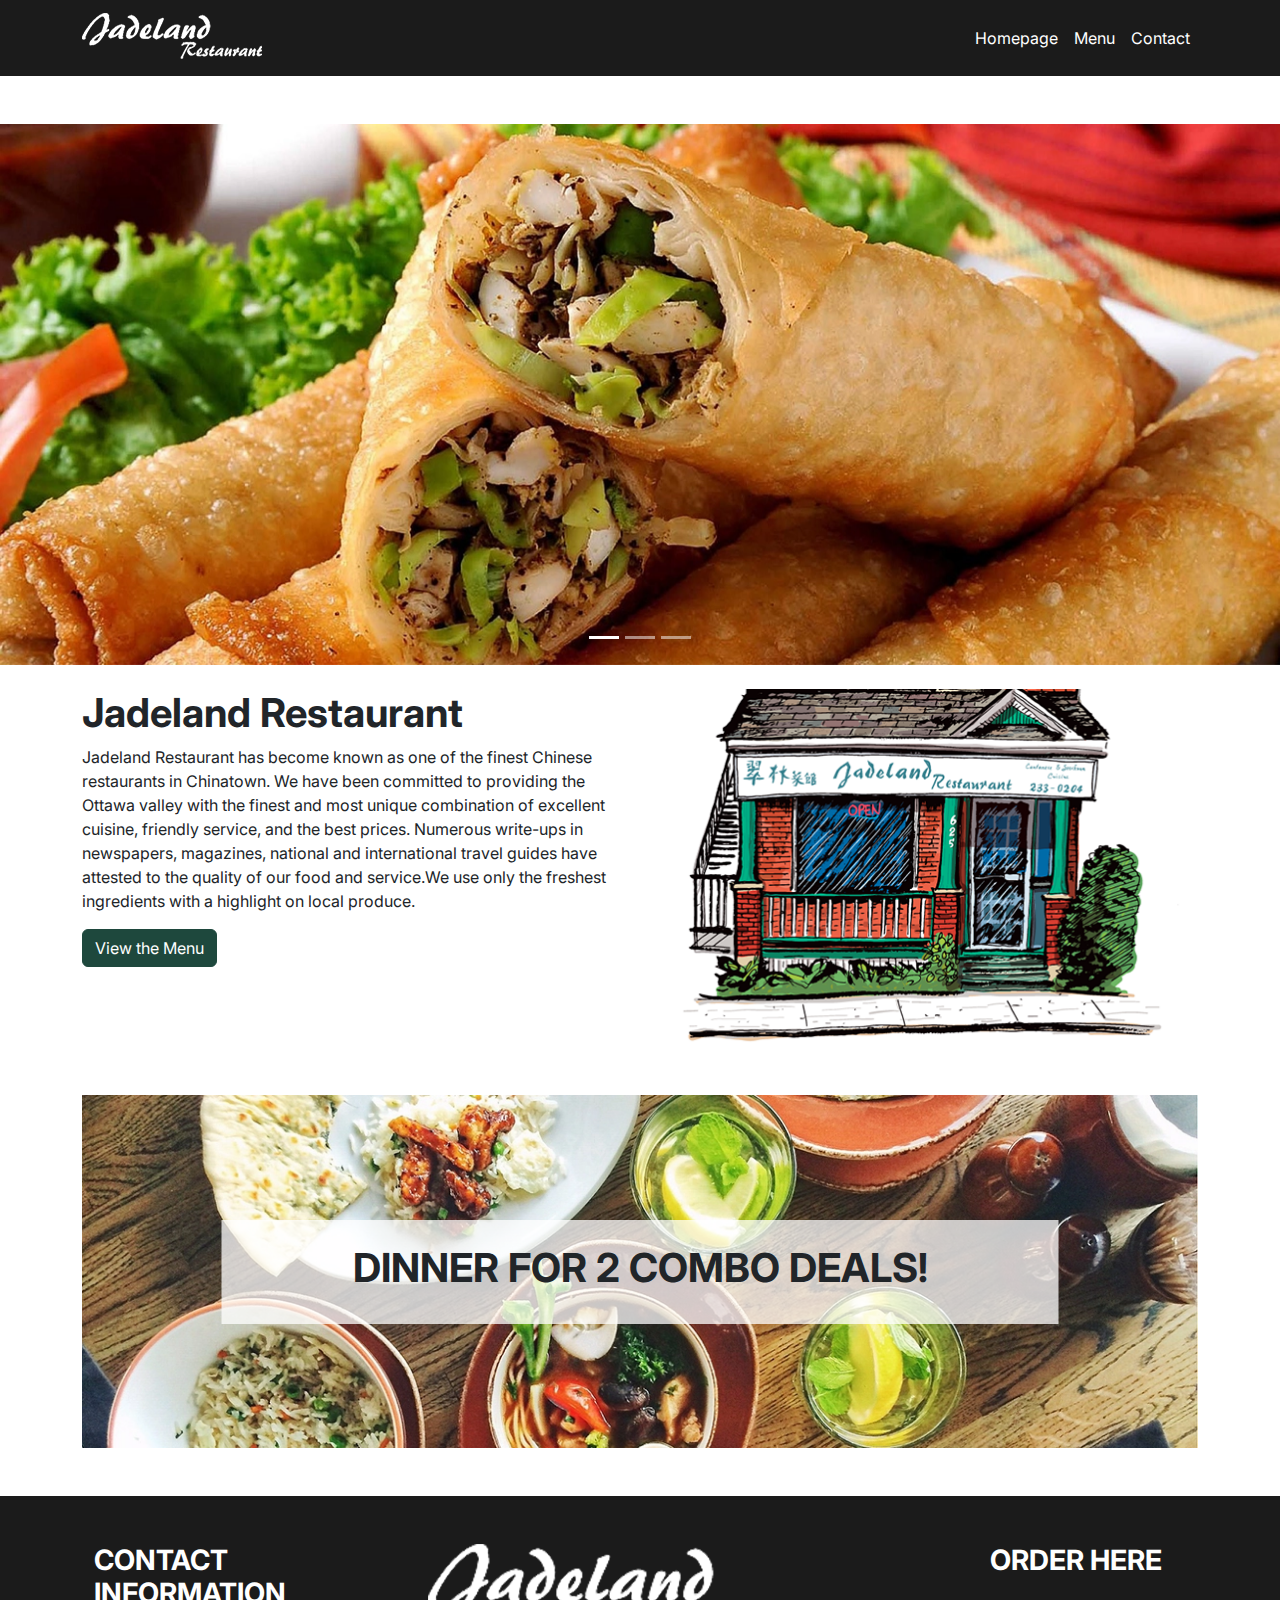
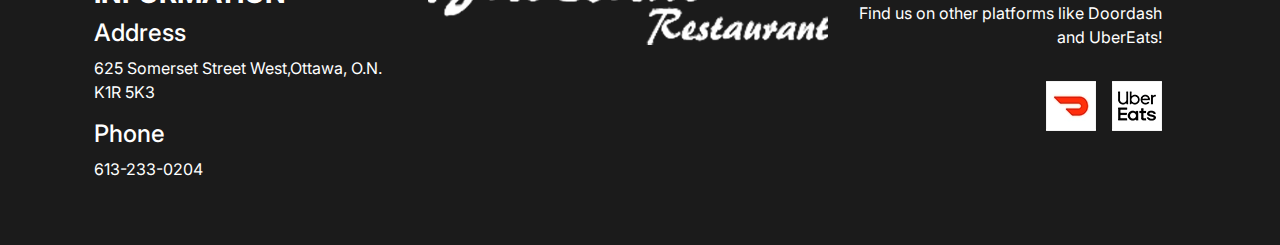
==== commit 9165ef09: "page-updates-link-test-2" ====
--- a/index.html
+++ b/index.html
@@ -5,33 +5,56 @@
   <meta http-equiv="X-UA-Compatible" content="IE=edge">
   <meta name="viewport" content="width=device-width, initial-scale=1.0">
   <link rel="stylesheet" href="css/custom.css">
-  <link rel="icon" type="image/x-icon" href="images/favicon-16x16.png">
+  <link rel="icon" type="image/x-icon" href="images/favicon-16x16.png"/>
   <title>Homepage</title>
 </head>
 
-
-<!--Start of the Body & All it's content-->
 <body>
   <header>
-    <!-- Navigation Section -->
-    <nav class="navbar navbar-expand-lg bg-dark navbar-dark">
+    <nav class="mb-5 navbar navbar-expand-lg bg-dark navbar-dark">
       <div class="container container-fluid">
         <img class="navbar-brand" src="images/logo/jadelandrestaurant-white-180px copy.png" alt="small white logo of jadeland">
-        <button class="navbar-toggler" type="button" data-bs-toggle="collapse" data-bs-target="#navbarNav" aria-controls="navbarNav" aria-expanded="false" aria-label="Toggle navigation">
+
+        <button class="navbar-toggler" type="button" data-bs-toggle="collapse" data-bs-target="#navbarNavAltMarkup" aria-controls="navbarNavAltMarkup" aria-expanded="false" aria-label="Toggle navigation">
           <span class="navbar-toggler-icon"></span>
         </button>
 
-        <!-- Buttons for navigation -->
-        <div class="collapse navbar-collapse" id="navbarNav">
-          <ul class="navbar-nav">
-            <li class="nav-item"><a href="/index.html" class="nav-link">Homepage</a></li>
-            <li class="nav-item"><a href="/menu.html" class="nav-link">Menu</a></li>
-            <li class="nav-item"><a href="/contact.html" class="nav-link">Contact</a></li>
-          </ul>
+        <div class="collapse navbar-collapse" id="navbarNavAltMarkup">
+          <div class="navbar-nav">
+            <a class="nav-link active" aria-current="page" href="/index.html">Homepage</a>
+            <a class="nav-link" href="/menu.html">Menu</a>
+            <a class="nav-link" href="/contact.html">Contact</a>
+          </div>
         </div>
       </div>
     </nav>
   </header>
+  </header>
+
+  <!-- Carousel Pictures (need to fix images) -->
+  <section>
+    <div id="carouselExampleCaptions" class="carousel slide">
+      <!-- Buttons to carousel-->
+      <div class="carousel-indicators">
+        <button type="button" data-bs-target="#carouselExampleCaptions" data-bs-slide-to="0" class="active"></button>
+        <button type="button" data-bs-target="#carouselExampleCaptions" data-bs-slide-to="1"></button>
+        <button type="button" data-bs-target="#carouselExampleCaptions" data-bs-slide-to="2"></button>
+      </div>
+
+      <!-- Images to carousel-->
+      <div class="carousel-inner">
+        <div class="carousel-item active">
+          <img src="images/carousel/carousel-spring-rolls.webp" class="d-block w-100" alt="...">
+        </div>
+        <div class="carousel-item">
+          <img src="images/carousel/carousel-duck.webp" class="d-block w-100" alt="...">
+        </div>
+        <div class="carousel-item">
+          <img src="images/carousel/chicken-dish.webp" class="d-block w-100" alt="...">
+        </div>
+      </div>
+    </div>
+  </section>
 
 
   <!-- About Section -->
@@ -49,5 +72,49 @@
       </div>
     </div>
   </section>
+
+
+  <!-- Promotions Section -->
+  <section class="container mb-5">
+    <div class="position-relative">
+      <img class="w-100" src="images/promotion-hp.webp" alt="Image of food on the table with different dished"/>
+      <div class="bg-white bg-opacity-75 position-absolute top-50 start-50 translate-middle p-4 w-75 text-center">
+        <p class="h1 fw-bold">DINNER FOR 2 COMBO DEALS!</p>
+      </div>
+    </div>
+  </section>
+
+
+  <!-- Footer Section-->
+  <footer class="bg-dark text-light">
+    <div class="container horizontal-row-foot">
+      <div class="py-5 container row">
+        <div class="col">
+          <h3 class="fw-bold">CONTACT INFORMATION</h3>
+          <h4>Address</h4> 
+          <p>625 Somerset Street West,Ottawa, O.N. K1R 5K3</p>
+          <h4>Phone</h4>
+          <p>613-233-0204</p>
+        </div>
+
+        <div class="col d-none d-lg-block">
+          <img src="images/logo/jadelandrestaurant-white-400px.png" alt="logo icon in white for Jadeland Restaurant">
+        </div>
+        
+        <div class="col text-end">
+          <h3 class="fw-bold">ORDER HERE</h3>
+          <p class="py-3">Find us on other platforms like Doordash and UberEats!</p>
+          
+          <!-- Icons for buttons leading to doordash/ubereats-->
+          <div class="d-flex justify-content-end gap-3">
+            <a href="https://www.doordash.com/en-CA"><img src="images/logo/doordash-icon.webp" alt="logo icon in black and white for Doordash"></a>
+
+            <a href="https://www.ubereats.com/ca"><img src="images/logo/ubereats-icon.webp" alt="logo icon in black and white for UberEats"></a>
+          </div>
+        </div>
+      </div>
+    </div>
+  </footer>
   <script src="node_modules/bootstrap/dist/js/bootstrap.bundle.min.js"></script>
-</body>+</body>
+</html>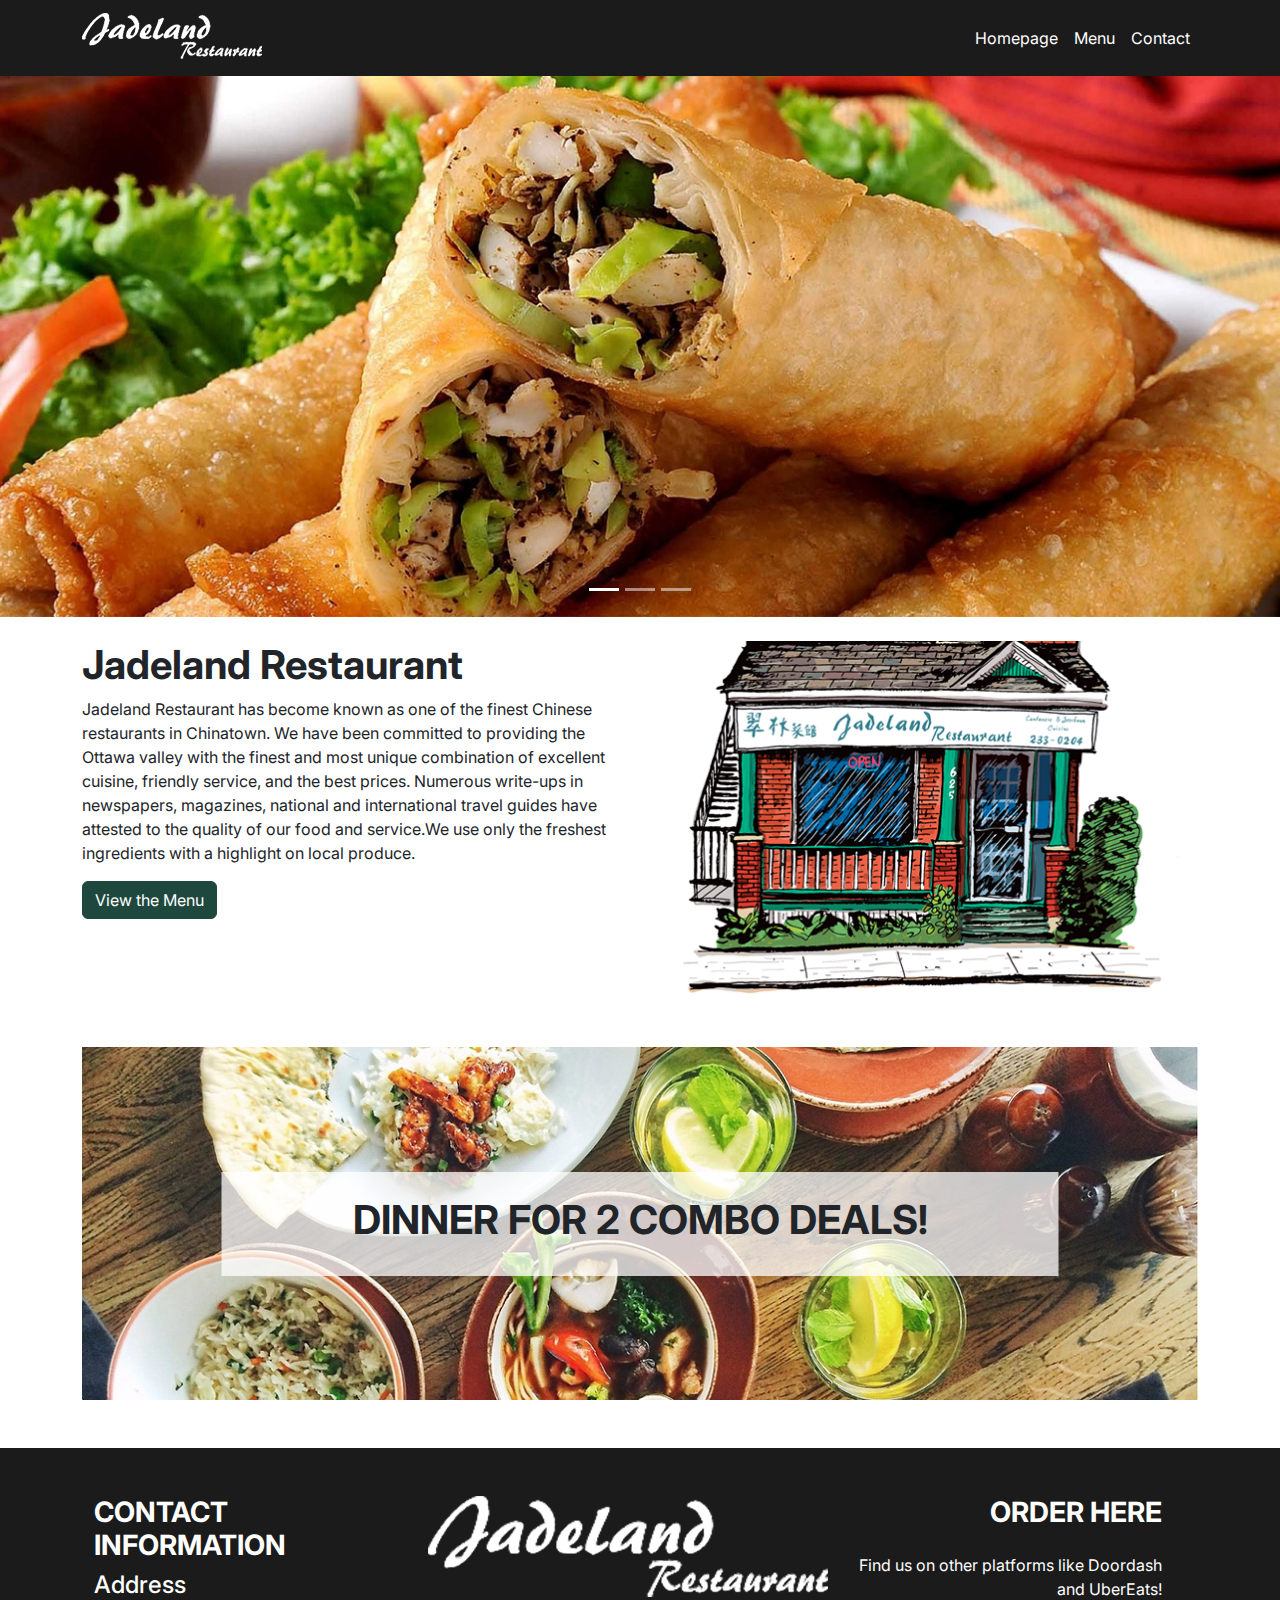
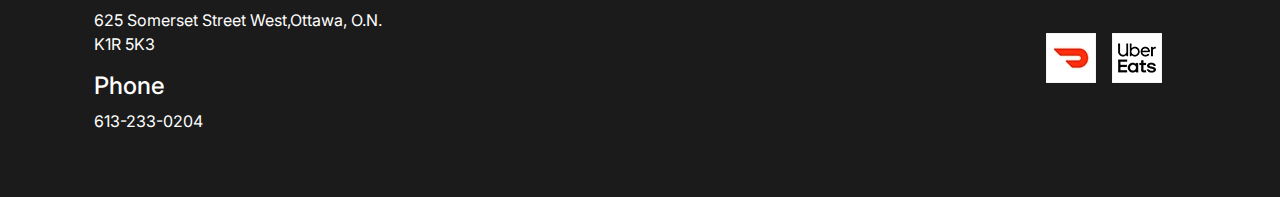
==== commit ec2b6085: "link-test-3" ====
--- a/index.html
+++ b/index.html
@@ -11,7 +11,7 @@
 
 <body>
   <header>
-    <nav class="mb-5 navbar navbar-expand-lg bg-dark navbar-dark">
+    <nav class="navbar navbar-expand-lg bg-dark navbar-dark">
       <div class="container container-fluid">
         <img class="navbar-brand" src="images/logo/jadelandrestaurant-white-180px copy.png" alt="small white logo of jadeland">
 
@@ -21,14 +21,13 @@
 
         <div class="collapse navbar-collapse" id="navbarNavAltMarkup">
           <div class="navbar-nav">
-            <a class="nav-link active" aria-current="page" href="/index.html">Homepage</a>
-            <a class="nav-link" href="/menu.html">Menu</a>
-            <a class="nav-link" href="/contact.html">Contact</a>
+            <a class="nav-link active" aria-current="page" href="index.html">Homepage</a>
+            <a class="nav-link" href="menu.html">Menu</a>
+            <a class="nav-link" href="contact.html">Contact</a>
           </div>
         </div>
       </div>
     </nav>
-  </header>
   </header>
 
   <!-- Carousel Pictures (need to fix images) -->
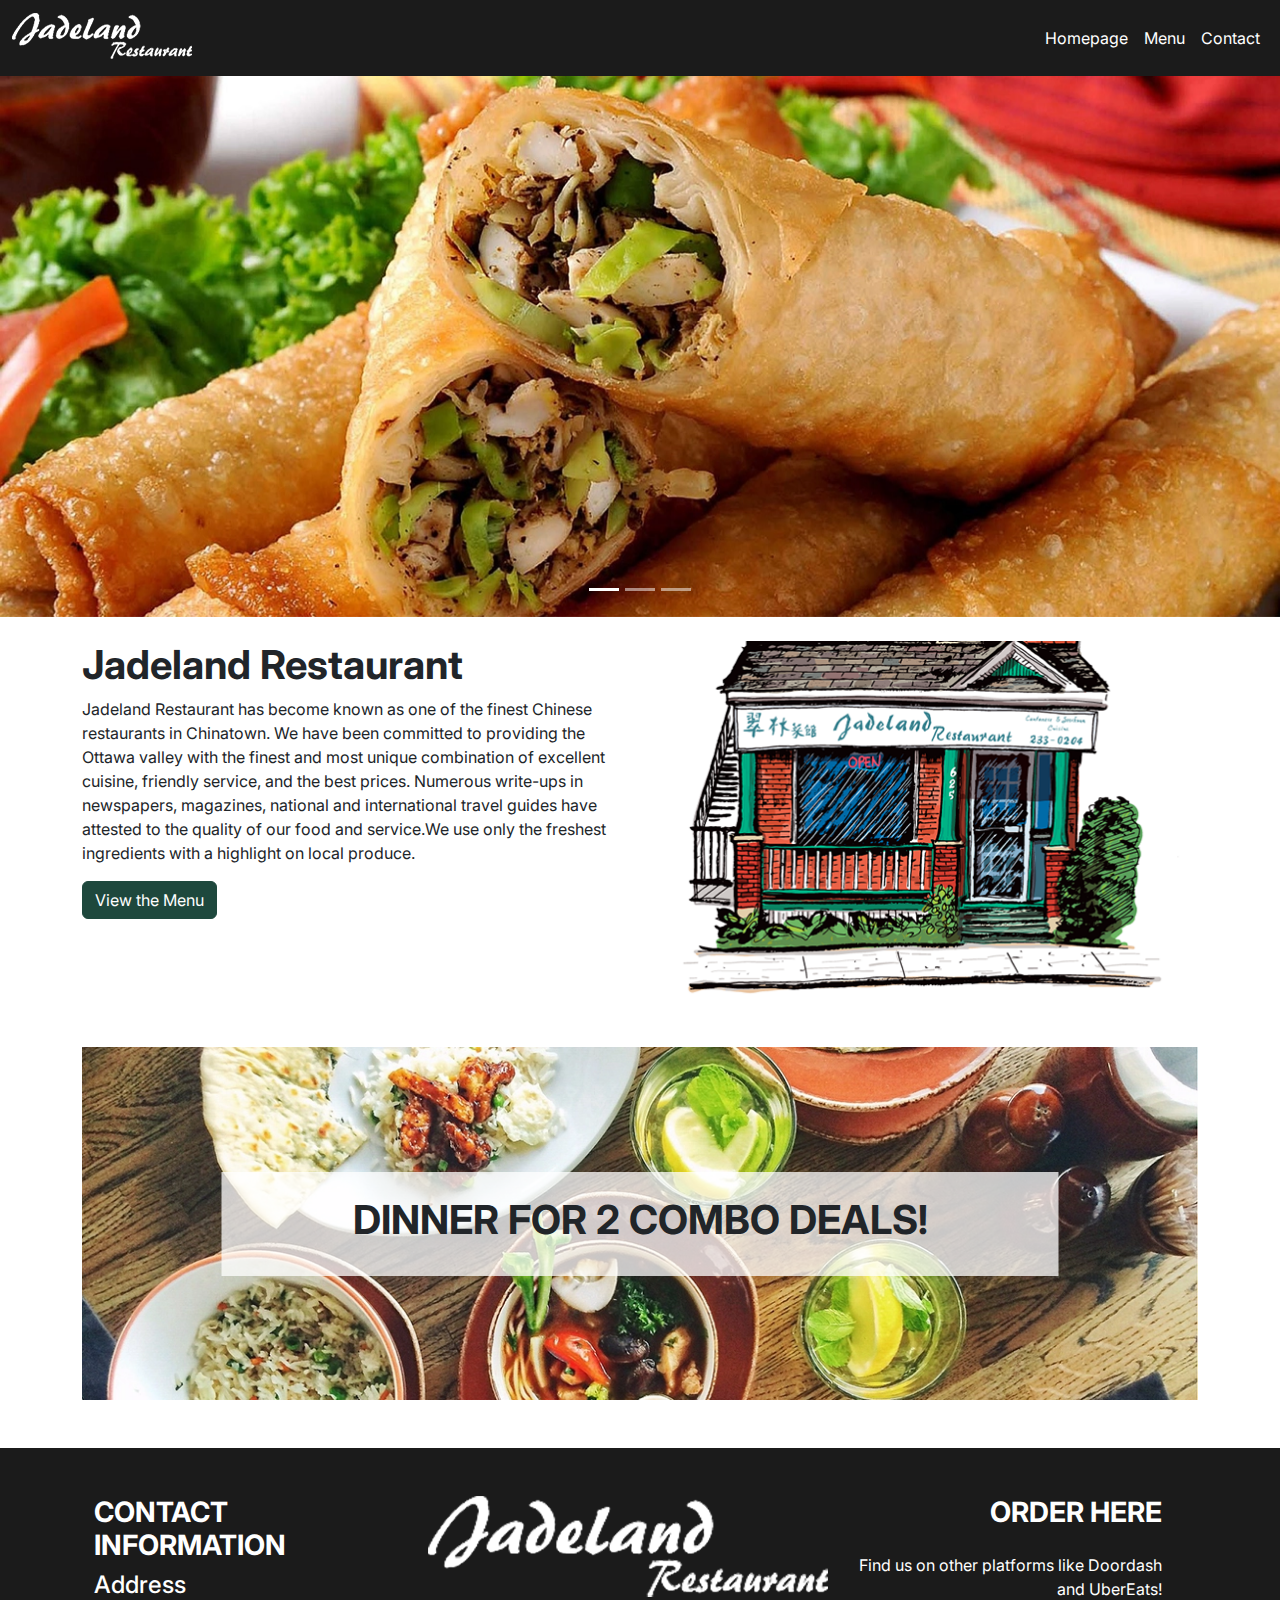
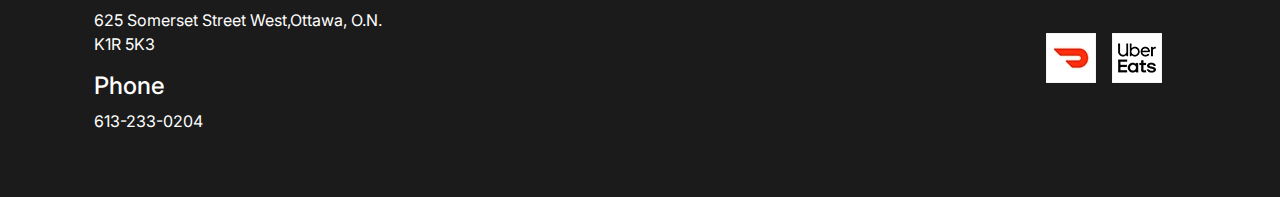
==== commit e4e88d57: "link-test-5-with-fixes" ====
--- a/index.html
+++ b/index.html
@@ -12,13 +12,13 @@
 <body>
   <header>
     <nav class="navbar navbar-expand-lg bg-dark navbar-dark">
-      <div class="container container-fluid">
+      <div class="container-fluid">
         <img class="navbar-brand" src="images/logo/jadelandrestaurant-white-180px copy.png" alt="small white logo of jadeland">
 
         <button class="navbar-toggler" type="button" data-bs-toggle="collapse" data-bs-target="#navbarNavAltMarkup" aria-controls="navbarNavAltMarkup" aria-expanded="false" aria-label="Toggle navigation">
-          <span class="navbar-toggler-icon"></span>
+            <span class="navbar-toggler-icon"></span>
+
         </button>
-
         <div class="collapse navbar-collapse" id="navbarNavAltMarkup">
           <div class="navbar-nav">
             <a class="nav-link active" aria-current="page" href="index.html">Homepage</a>
@@ -29,6 +29,7 @@
       </div>
     </nav>
   </header>
+
 
   <!-- Carousel Pictures (need to fix images) -->
   <section>
@@ -64,7 +65,7 @@
           <h1 class="fw-bold">Jadeland Restaurant</h1>
           <p>Jadeland Restaurant has become known as one of the finest Chinese restaurants in Chinatown. We have been committed to providing the Ottawa valley with the finest and most unique combination of excellent cuisine, friendly service, and the best prices. Numerous write-ups in newspapers, magazines, national and international travel guides have attested to the quality of our food and service.We use only the freshest ingredients with a highlight on local produce.</p>
 
-          <a href="/menu.html" class="btn btn-secondary mb-5" role="button">View the Menu</a>
+          <a href="menu.html" class="btn btn-secondary mb-5" role="button">View the Menu</a>
         </div>
         <img class="img-fluid w-50 intro-image desktop" src="images/Jadeland-homeage-pic.png" alt="picture of a drawing of jadeland restaurants"/>
         <img class="img-fluid w-100 intro-image mobile" src="images/Jadeland-homepage-small.jpg" alt="picture of a drawing of jadeland restaurants"/>
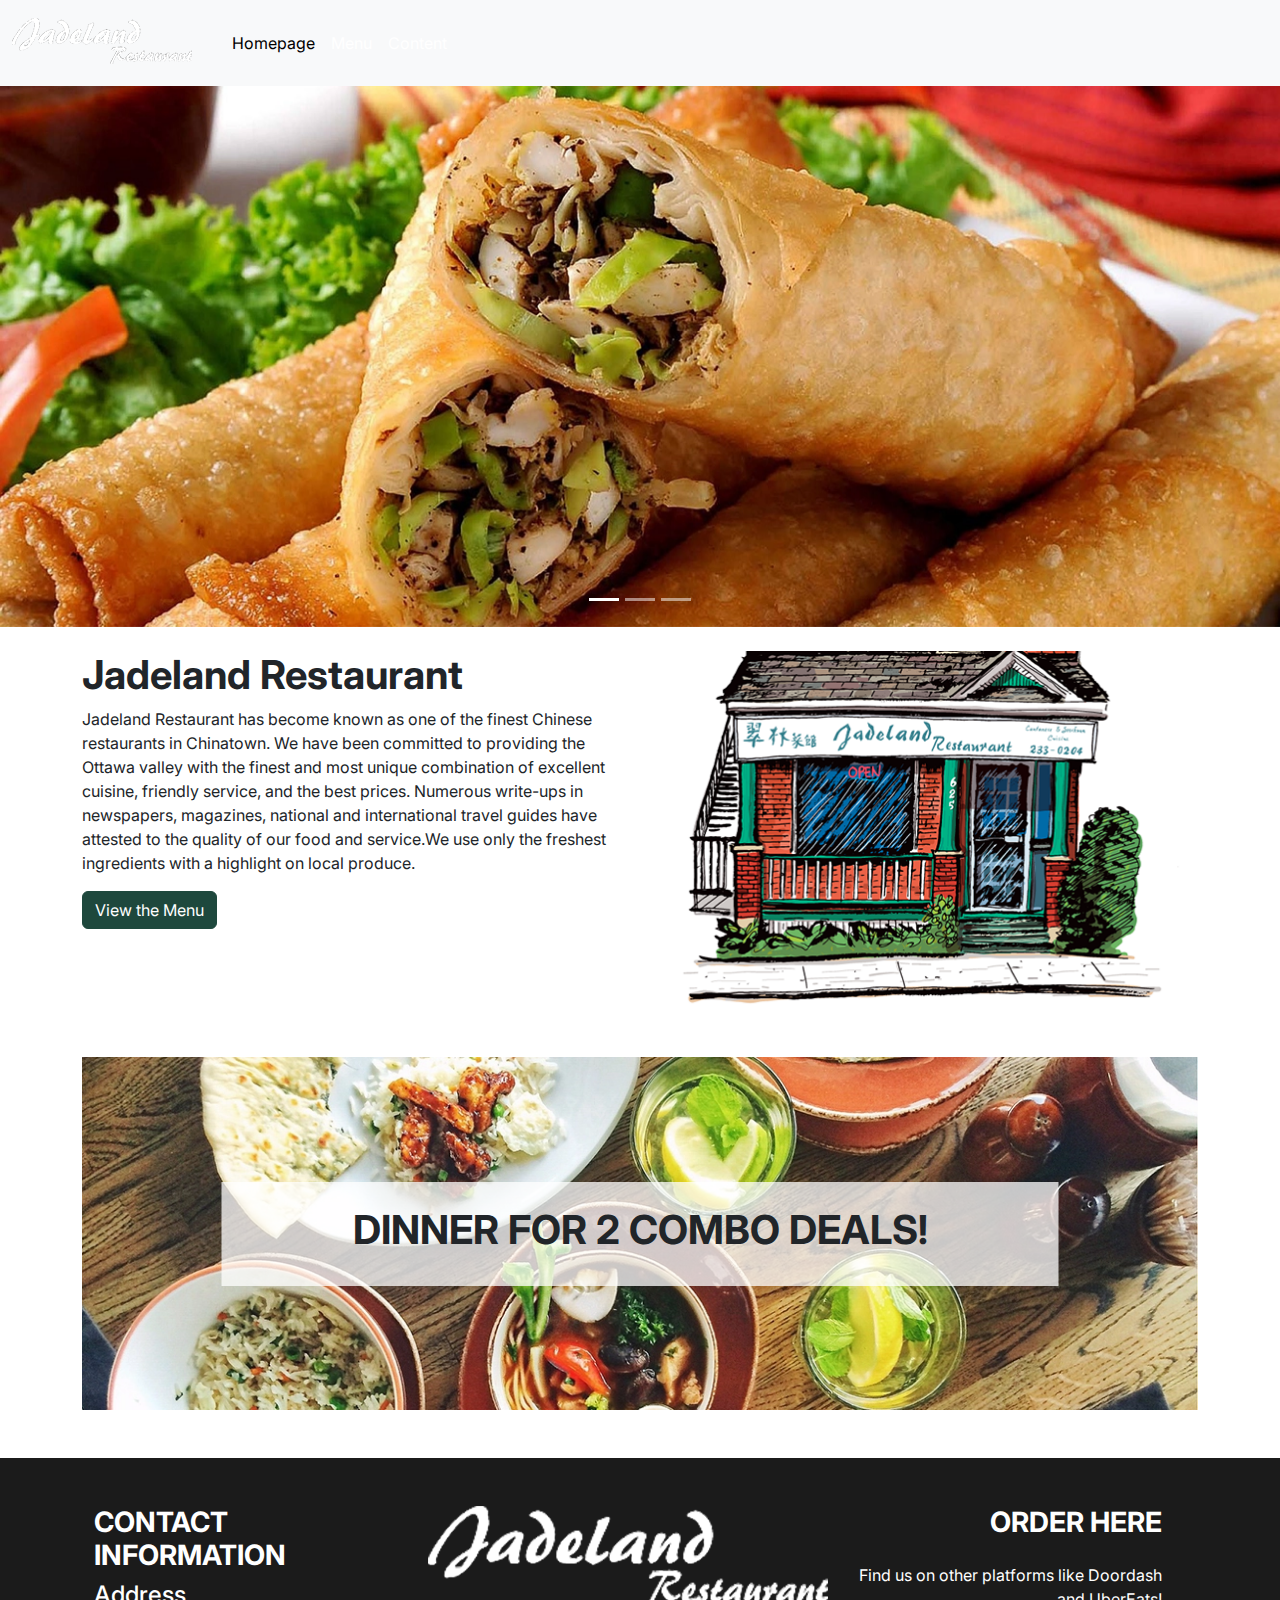
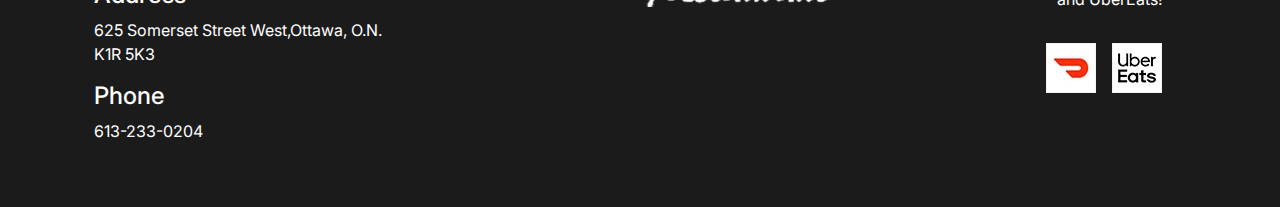
==== commit 4ce3a274: "navigation-collapse-test" ====
--- a/index.html
+++ b/index.html
@@ -11,21 +11,27 @@
 
 <body>
   <header>
-    <nav class="navbar navbar-expand-lg bg-dark navbar-dark">
+    <nav class="navbar navbar-expand-lg bg-body-tertiary">
       <div class="container-fluid">
-        <img class="navbar-brand" src="images/logo/jadelandrestaurant-white-180px copy.png" alt="small white logo of jadeland">
+        <a class="navbar-brand" href="#"><img class="navbar-brand" src="images/logo/jadelandrestaurant-white-180px copy.png" alt="small white logo of jadeland"></a>
 
-        <button class="navbar-toggler" type="button" data-bs-toggle="collapse" data-bs-target="#navbarNavAltMarkup" aria-controls="navbarNavAltMarkup" aria-expanded="false" aria-label="Toggle navigation">
-            <span class="navbar-toggler-icon"></span>
+        <button class="navbar-toggler" type="button" data-bs-toggle="collapse" data-bs-target="#navbarSupportedContent" aria-controls="navbarSupportedContent" aria-expanded="false" aria-label="Toggle navigation">
+          <span class="navbar-toggler-icon"></span>
+        </button>
 
-        </button>
-        <div class="collapse navbar-collapse" id="navbarNavAltMarkup">
-          <div class="navbar-nav">
-            <a class="nav-link active" aria-current="page" href="index.html">Homepage</a>
-            <a class="nav-link" href="menu.html">Menu</a>
-            <a class="nav-link" href="contact.html">Contact</a>
-          </div>
-        </div>
+        <!-- Collapsed nav bar -->
+        <div class="collapse navbar-collapse" id="navbarSupportedContent">
+          <ul class="navbar-nav me-auto mb-2 mb-lg-0">
+            <li class="nav-item">
+              <a class="nav-link active" aria-current="page" href="index.html">Homepage</a>
+            </li>
+            <li class="nav-item">
+              <a class="nav-link" href="menu.html">Menu</a>
+            </li>
+            <li class="nav-item">
+              <a class="nav-link" href="contact.html">Content</a>
+            </li>
+          </ul>
       </div>
     </nav>
   </header>
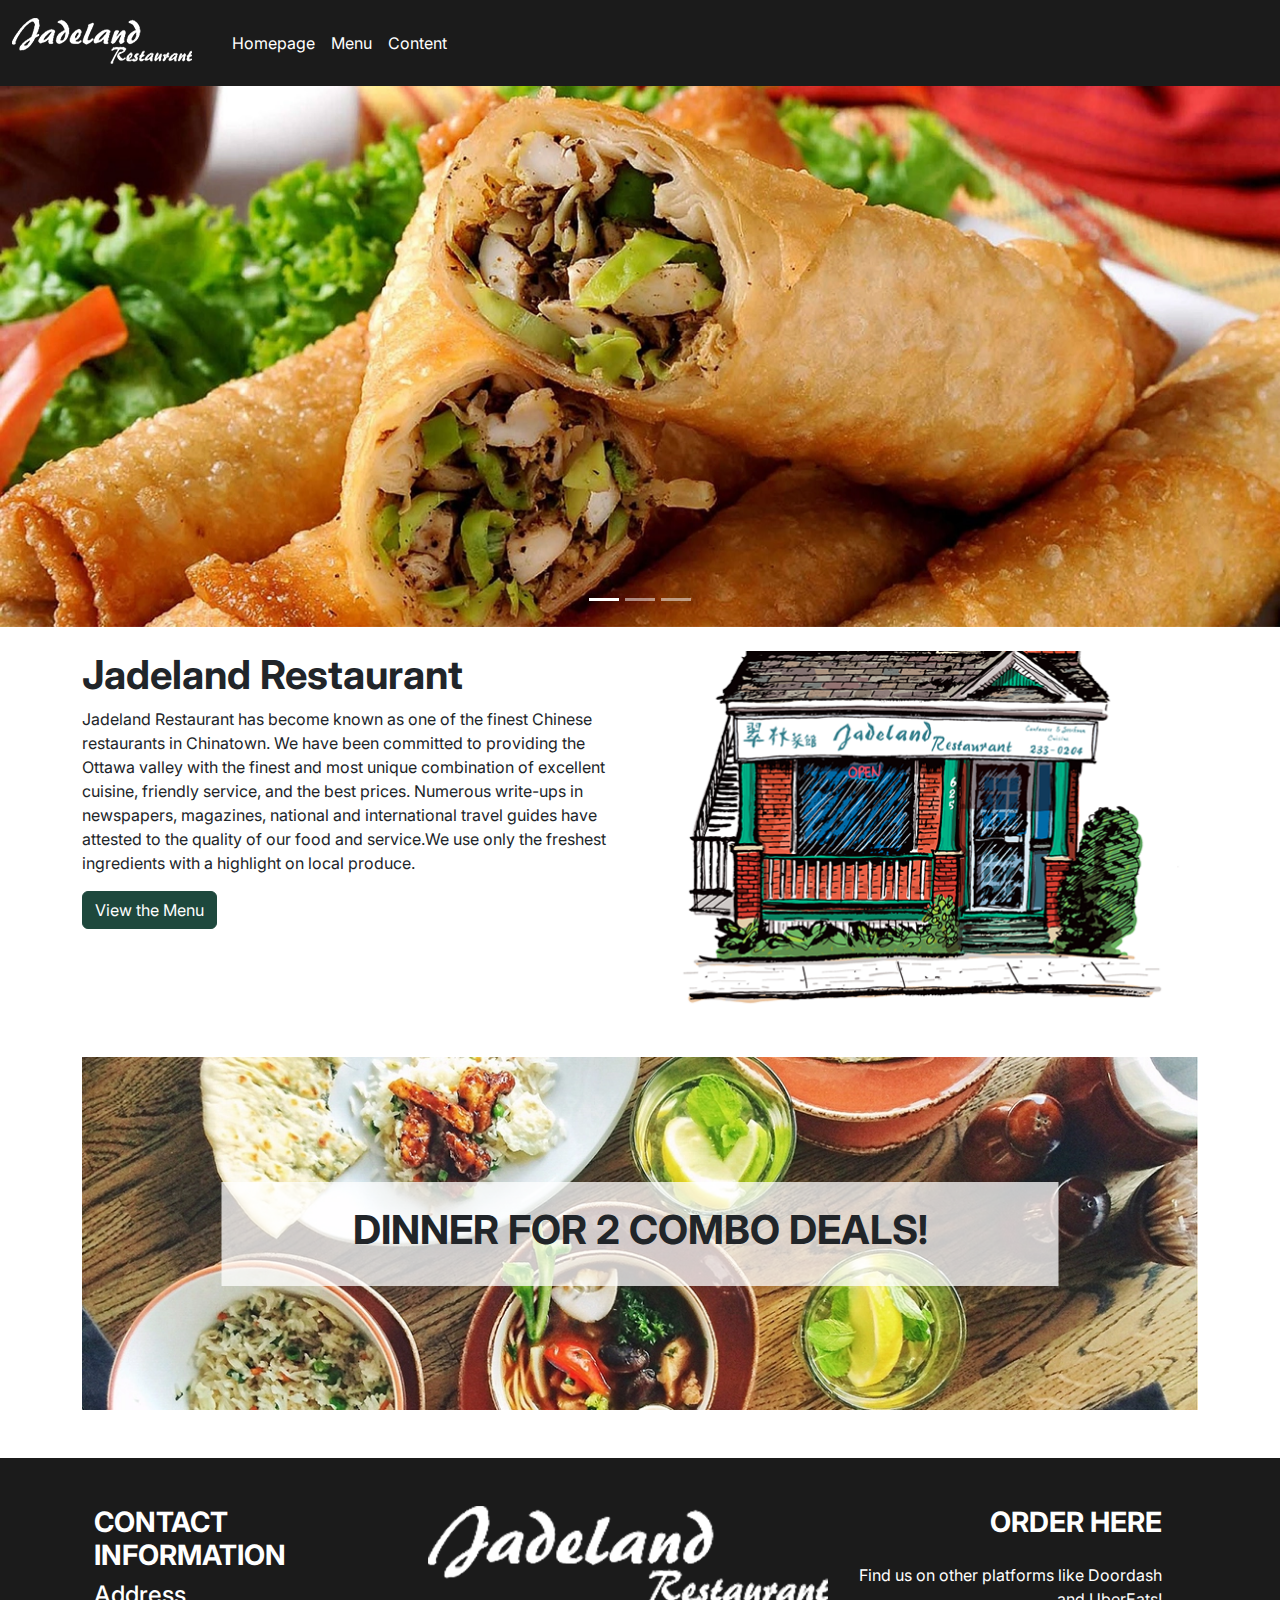
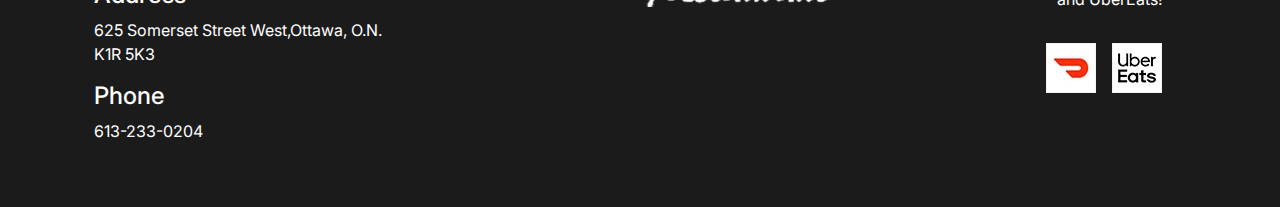
==== commit 49103ae8: "navigation-test-2" ====
--- a/index.html
+++ b/index.html
@@ -10,8 +10,8 @@
 </head>
 
 <body>
-  <header>
-    <nav class="navbar navbar-expand-lg bg-body-tertiary">
+    <header>
+    <nav class="navbar navbar-expand-lg bg-dark navbar-dark">
       <div class="container-fluid">
         <a class="navbar-brand" href="#"><img class="navbar-brand" src="images/logo/jadelandrestaurant-white-180px copy.png" alt="small white logo of jadeland"></a>
 
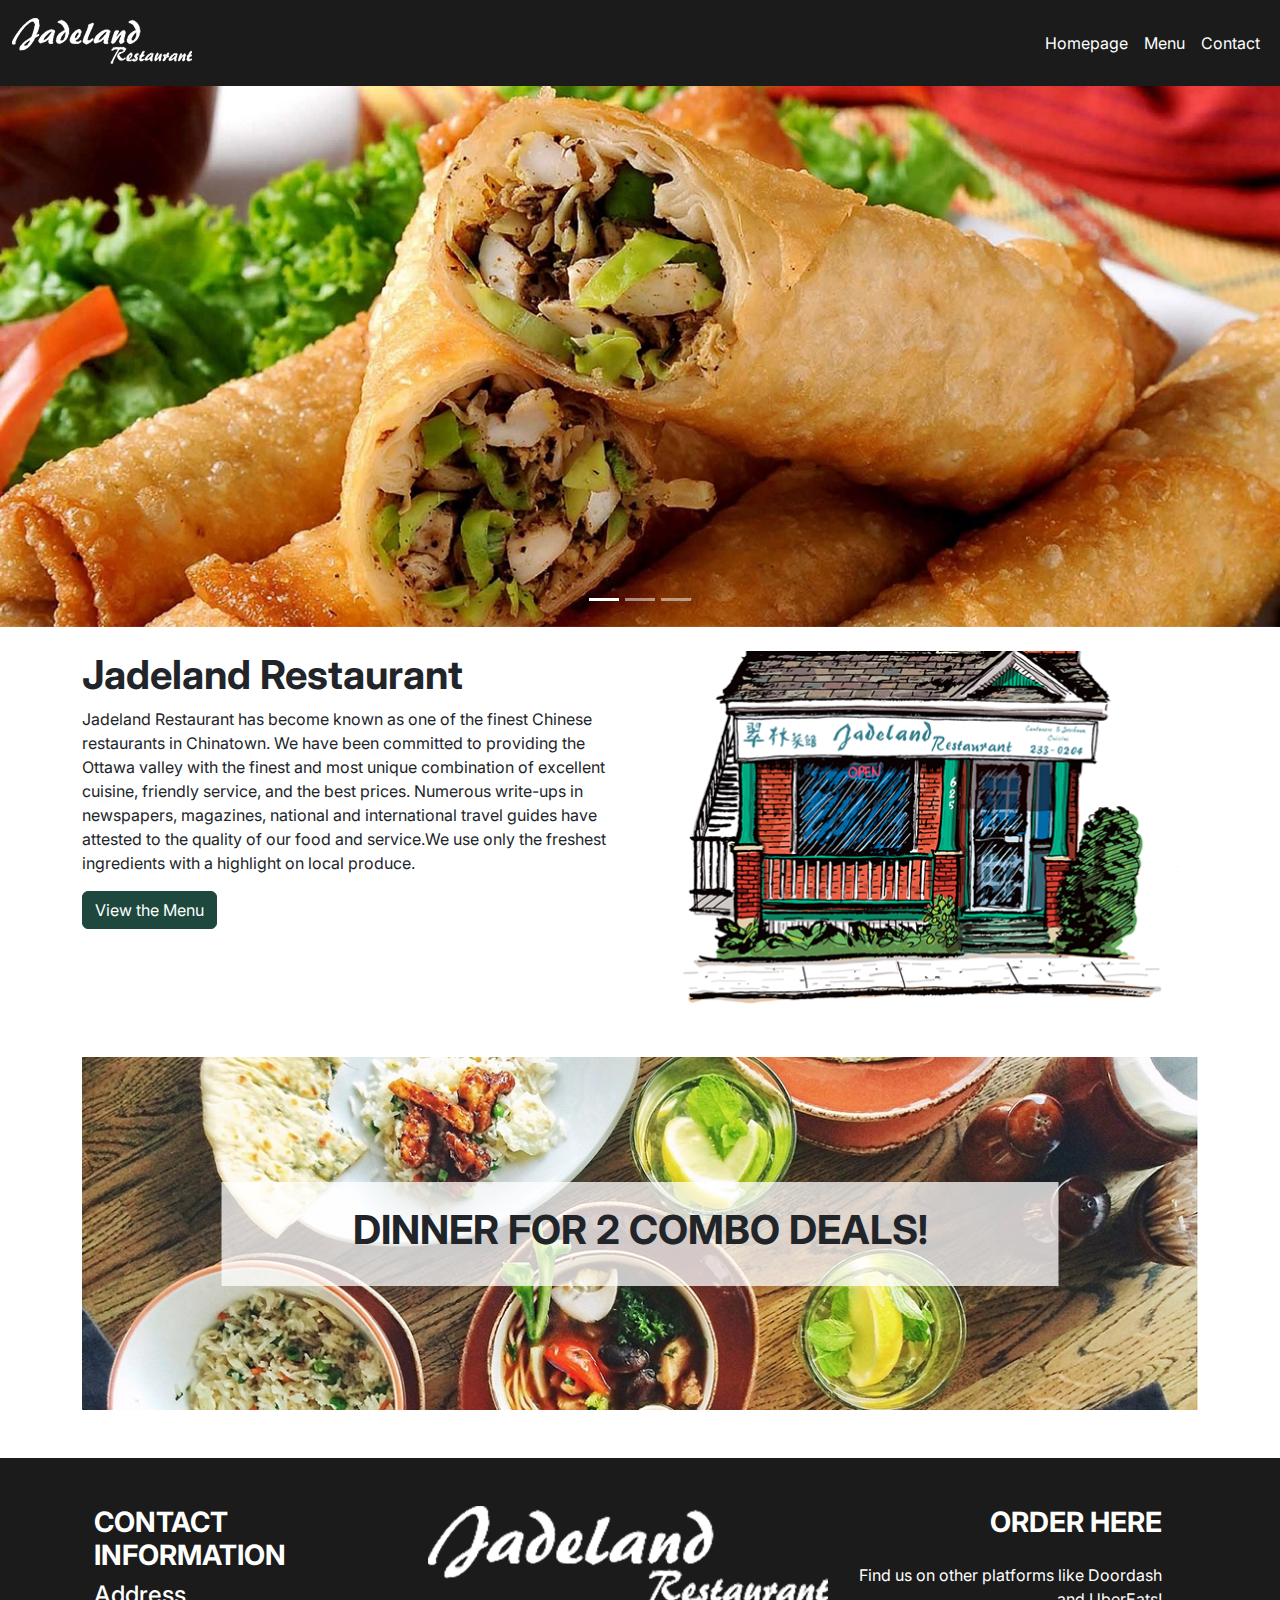
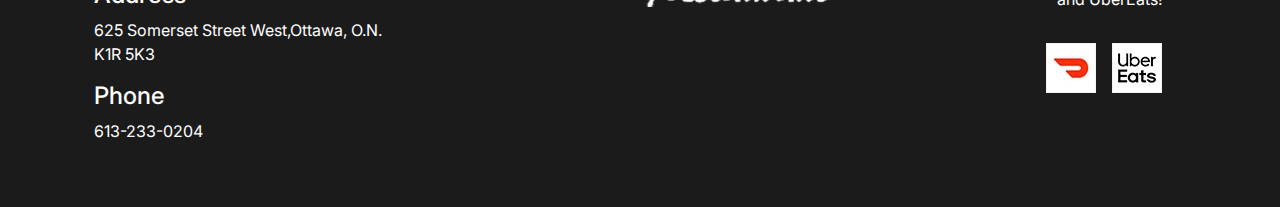
==== commit 2abbcfee: "small-fixes" ====
--- a/index.html
+++ b/index.html
@@ -10,7 +10,7 @@
 </head>
 
 <body>
-    <header>
+  <header>
     <nav class="navbar navbar-expand-lg bg-dark navbar-dark">
       <div class="container-fluid">
         <a class="navbar-brand" href="#"><img class="navbar-brand" src="images/logo/jadelandrestaurant-white-180px copy.png" alt="small white logo of jadeland"></a>
@@ -19,9 +19,8 @@
           <span class="navbar-toggler-icon"></span>
         </button>
 
-        <!-- Collapsed nav bar -->
         <div class="collapse navbar-collapse" id="navbarSupportedContent">
-          <ul class="navbar-nav me-auto mb-2 mb-lg-0">
+          <ul class="navbar-nav ml-auto mb-2 mb-lg-0">
             <li class="nav-item">
               <a class="nav-link active" aria-current="page" href="index.html">Homepage</a>
             </li>
@@ -29,9 +28,10 @@
               <a class="nav-link" href="menu.html">Menu</a>
             </li>
             <li class="nav-item">
-              <a class="nav-link" href="contact.html">Content</a>
+              <a class="nav-link" href="contact.html">Contact</a>
             </li>
           </ul>
+        </div>
       </div>
     </nav>
   </header>
